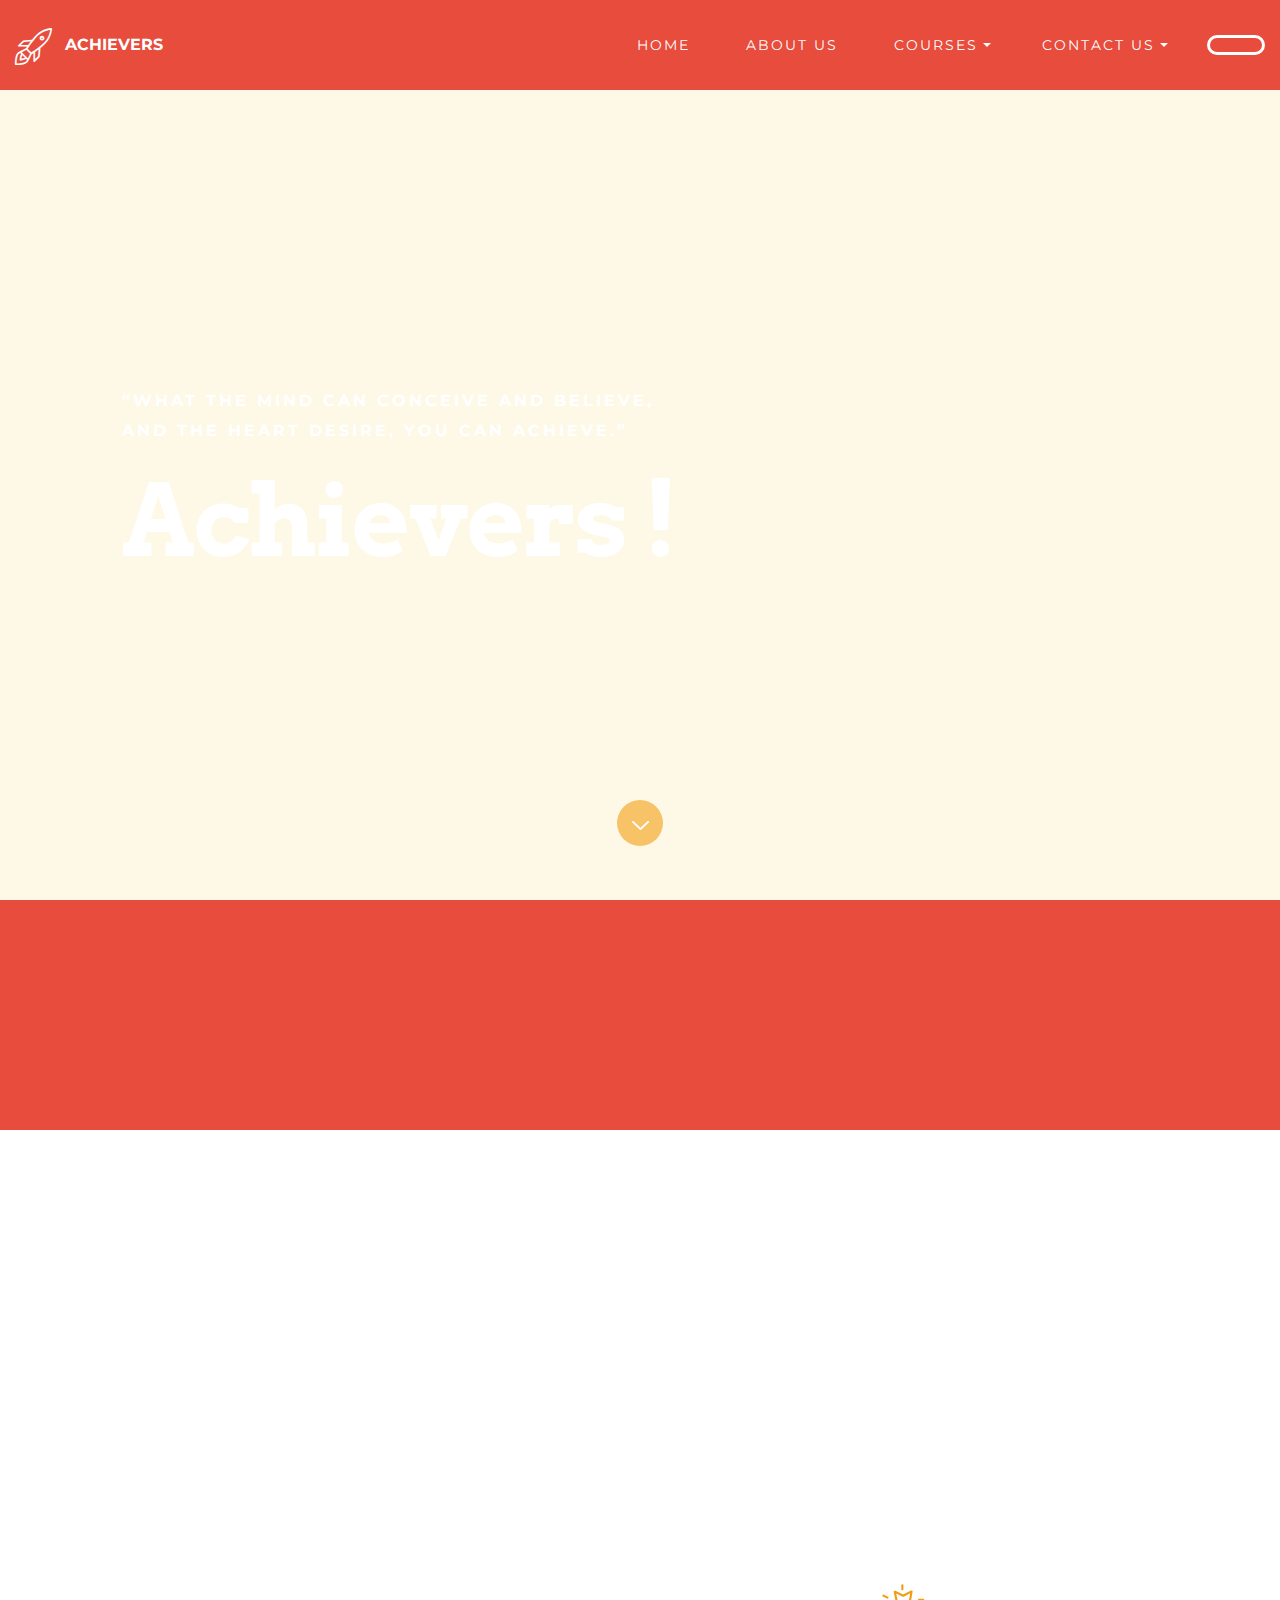
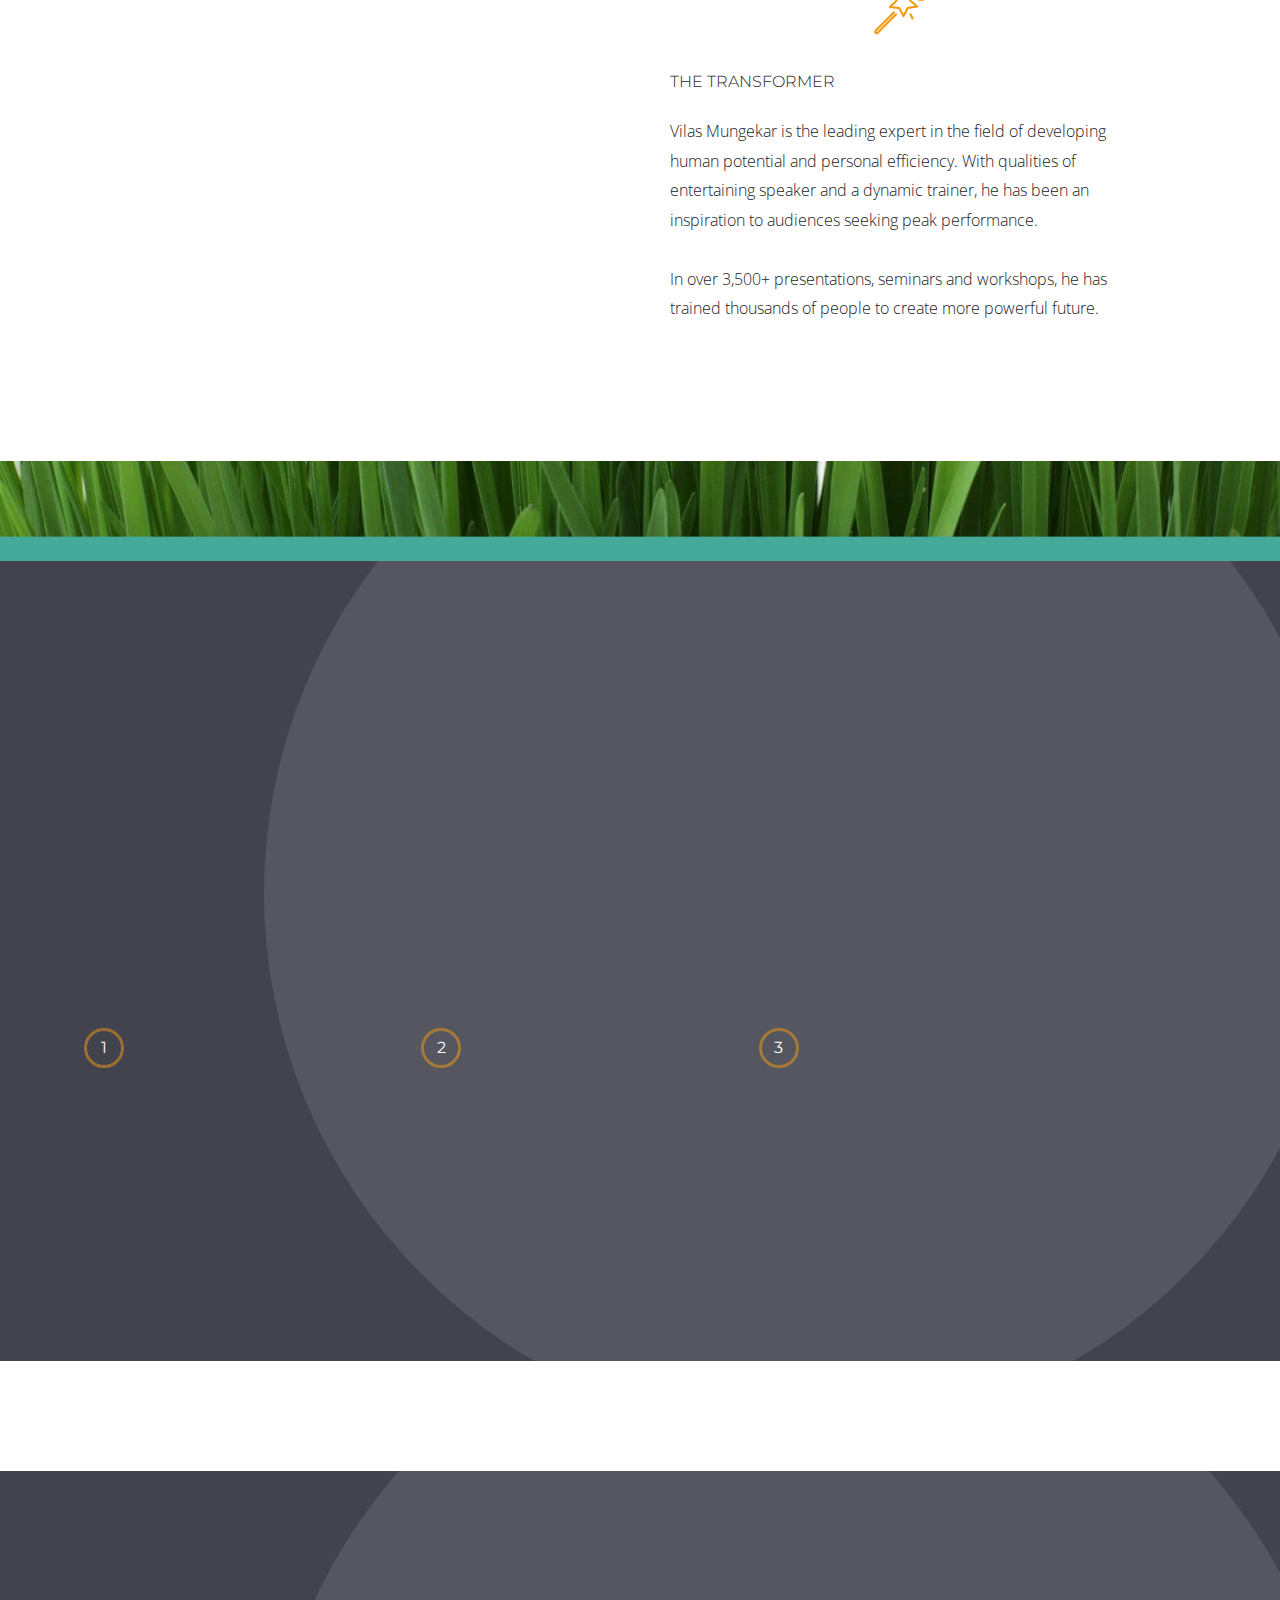
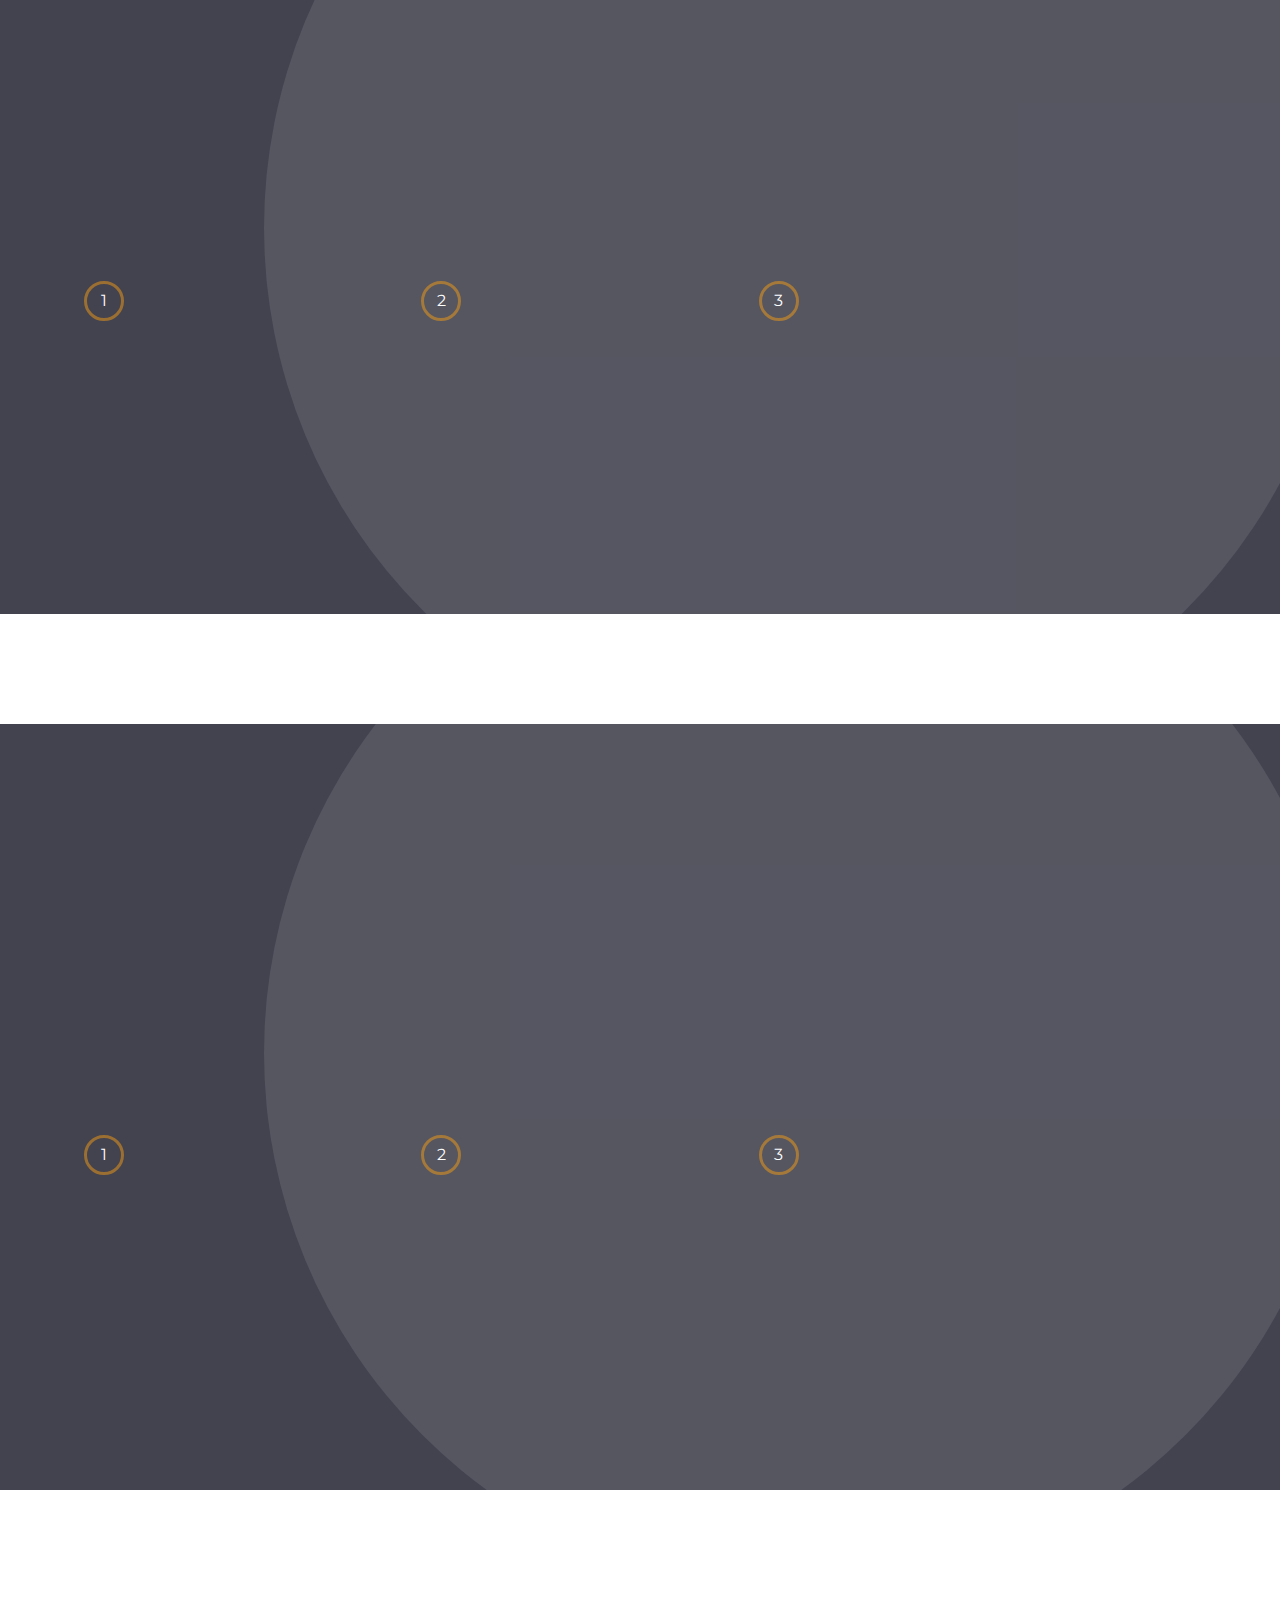
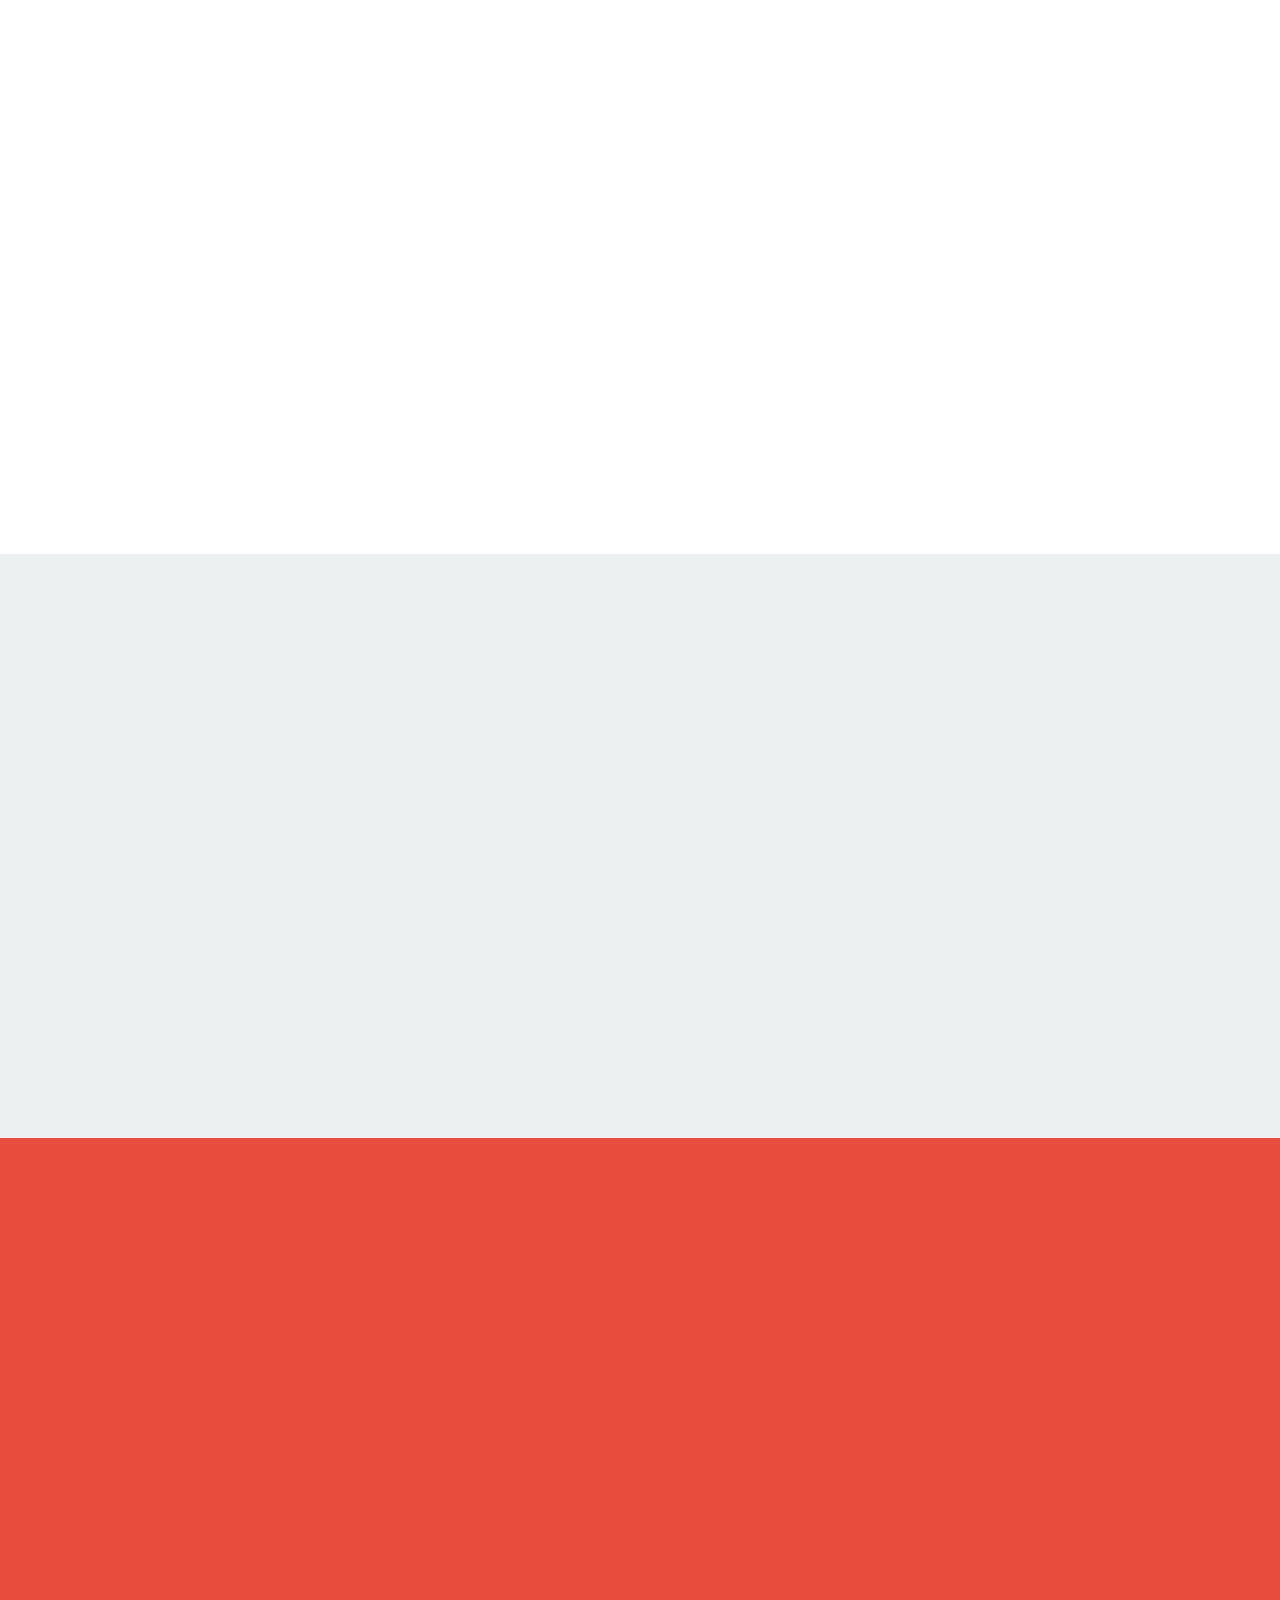
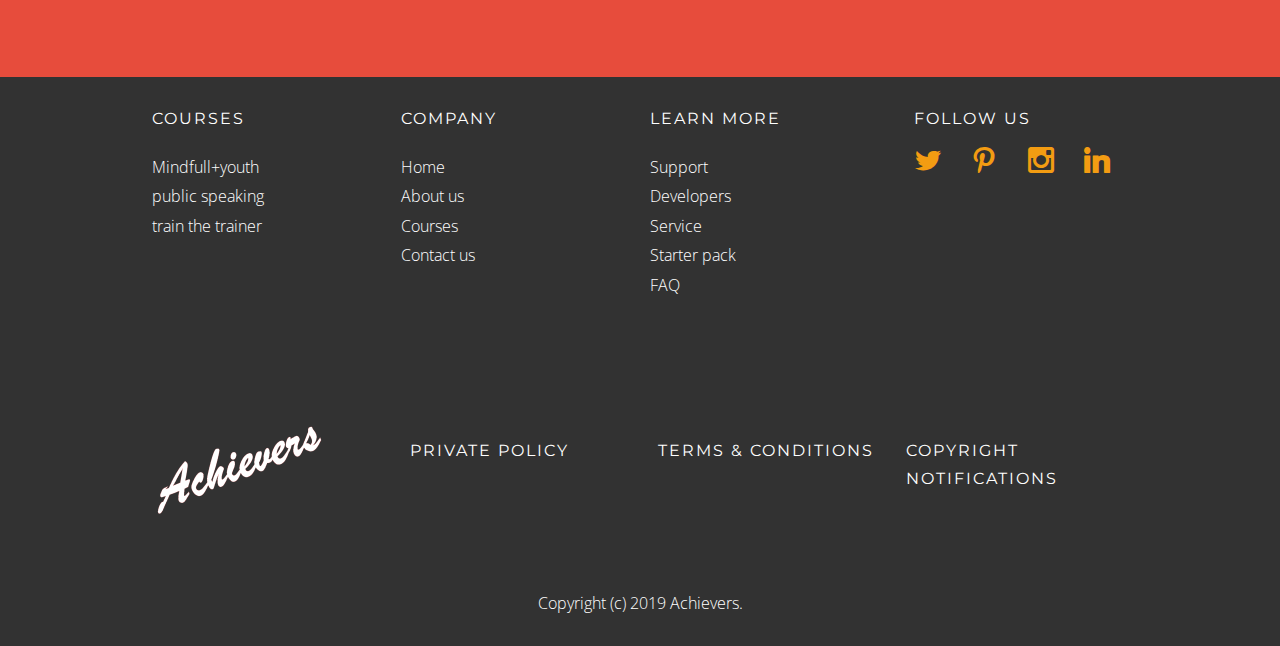
==== index.html @ 6b4699c9 "create github pages" ====
<!DOCTYPE html>
<html  >
<head>
  <!-- Site made with Mobirise Website Builder v4.9.7, https://mobirise.com -->
  <meta charset="UTF-8">
  <meta http-equiv="X-UA-Compatible" content="IE=edge">
  <meta name="generator" content="Mobirise v4.9.7, mobirise.com">
  <meta name="viewport" content="width=device-width, initial-scale=1, minimum-scale=1">
  <link rel="shortcut icon" href="assets/images/mbr-favicon.png" type="image/x-icon">
  <meta name="description" content="">
  
  <title>Home</title>
  <link rel="stylesheet" href="https://fonts.googleapis.com/css?family=Montserrat:400,700">
  <link rel="stylesheet" href="https://fonts.googleapis.com/css?family=Open+Sans:400,400i,700,700i">
  <link rel="stylesheet" href="assets/web/assets/mobirise-icons/mobirise-icons.css">
  <link rel="stylesheet" href="assets/et-line-font-plugin/style.css">
  <link rel="stylesheet" href="assets/bootstrap-material-design-font/css/material.css">
  <link rel="stylesheet" href="https://fonts.googleapis.com/css?family=Arvo:400,400i,700,700i">
  <link rel="stylesheet" href="assets/icon54-v3/style.css">
  <link rel="stylesheet" href="assets/tether/tether.min.css">
  <link rel="stylesheet" href="assets/bootstrap/css/bootstrap.min.css">
  <link rel="stylesheet" href="assets/colorm-icons/style.css">
  <link rel="stylesheet" href="assets/animate.css/animate.min.css">
  <link rel="stylesheet" href="assets/dropdown/css/style.css">
  <link rel="stylesheet" href="assets/socicon/css/socicon.min.css">
  <link rel="stylesheet" href="assets/theme/css/style.css">
  <link rel="stylesheet" href="assets/mobirise/css/mbr-additional.css" type="text/css">
  
  
  
</head>
<body>
  <section class="menu1" id="menu-8" data-rv-view="0">

    <nav class="navbar navbar-dropdown navbar-fixed-top">
        <div class="container-fluid">

            <div class="mbr-table">
                <div class="mbr-table-cell">

                    <div class="navbar-brand">
                        <a href="https://mobirise.com" class="icon54-v3-flying-rocket mbr-iconfont mbr-iconfont-menu navbar-logo"></a>
                        <a class="navbar-caption" href="https://mobirise.com">ACHIEVERS</a>
                    </div>

                </div>
                <div class="mbr-table-cell">

                    <button class="navbar-toggler pull-xs-right hidden-md-up" type="button" data-toggle="collapse" data-target="#exCollapsingNavbar">
                        <span class="hamburger-icon"></span>
                    </button>

                    <ul class="nav-dropdown collapse pull-xs-right nav navbar-nav navbar-toggleable-sm" id="exCollapsingNavbar"><li class="nav-item"><a class="nav-link link" href="index.html#header3-m">HOME</a></li><li class="nav-item"><a class="nav-link link" href="index.html#tabs2-29">ABOUT US</a></li><li class="nav-item dropdown"><a class="nav-link link dropdown-toggle" data-toggle="dropdown-submenu" href="https://mobirise.com/" aria-expanded="false">COURSES</a><div class="dropdown-menu"><a class="dropdown-item" href="page1.html#header7-1f">MINDFULLNESS+YOUTH</a><a class="dropdown-item" href="https://mobirise.com/"></a><a class="dropdown-item" href="#top">PUBLIC SPEAKING&nbsp;</a><a class="dropdown-item" href="page3.html#header7-1z" aria-expanded="false">TRAIN THE TRAINER</a></div></li><li class="nav-item dropdown"><a class="nav-link link dropdown-toggle" data-toggle="dropdown-submenu" href="https://mobirise.com/" aria-expanded="false">CONTACT US</a><div class="dropdown-menu"><a class="dropdown-item" href="http://forums.mobirise.com/"></a><a class="dropdown-item" href="https://mobirise.com/"></a></div></li><li class="nav-item nav-btn"><a class="nav-link btn btn-white btn-white-outline" href="https://mobirise.com/"></a></li></ul>
                    <button hidden="" class="navbar-toggler navbar-close" type="button" data-toggle="collapse" data-target="#exCollapsingNavbar">
                        <span class="close-icon"></span>
                    </button>

                </div>
            </div>

        </div>
    </nav>

</section>

<section class="mbr-section mbr-section-hero mbr-section-full header3 mbr-section-with-arrow mbr-after-navbar" data-bg-video="https://www.youtube.com/embed/UTc-YGdLn9w?rel=0&amp;amp;showinfo=0&amp;autoplay=0&amp;loop=0" id="header3-m" data-rv-view="2">

    <div class="mbr-overlay" style="opacity: 0.1; background-color: rgb(241, 196, 15);"></div>

    <div class="mbr-table-cell">

        <div class="container-fluid">
            <div class="row">
                <div class="col-xs-12 col-lg-10 col-lg-offset-1 text-xs-left">


                    <p class="mbr-section-subtitle lead subtitle">“What the mind can conceive and believe, <br>and the heart desire, you can achieve.” </p>

                    <h1 class="mbr-section-title display-1">Achievers !</h1>

                    
                </div>
            </div>
        </div>
    </div>

    <div class="mbr-arrow mbr-arrow-floating" aria-hidden="true">
        <a href="#content3-11">
            <img alt="" src="assets/images/arrowdown.png">
        </a>
    </div>

</section>

<section class="mbr-section content3 mbr-section__container" id="content3-11" data-rv-view="5" style="background-color: rgb(231, 76, 60); padding-top: 60px; padding-bottom: 20px;">
    <div class="container">
        <div class="row">
            <div class="col-xs-12">
                <h3 class="mbr-section-title display-4"><strong>"Why do we
 Try to fit in&nbsp;</strong><div><strong>When we are
&nbsp;<span style="color: inherit; font-size: 3.25rem;">Born to Stand Out !"</span></strong></div></h3>
                
            </div>
        </div>
    </div>
</section>

<section class="mbr-section tabs tabs2" id="tabs2-29" data-rv-view="156" style="background-color: rgb(255, 255, 255); padding-top: 100px; padding-bottom: 100px;">
    
    <div class="mbr-table-cell mbr-table-cell-vertical-bottom elements-content position-relative">
        <div class="container-fluid">
            <div class="row">
                <div class="col-xs-12 col-lg-10 col-lg-offset-1 text-xs-center">

                    <h1 class="mbr-section-title display-4">Our Mentor</h1>

                    <p class="mbr-section-text lead"><strong>Vilas Mungekar</strong> is the leading expert in the field of developing human potential and personal efficiency. With qualities of entertaining speaker and a dynamic trainer, he has been an inspiration to audiences seeking peak performance. </p>

                    <div class="clearfix"></div>

                    <div class="col-xs-12 col-lg-6">
                        <div class="image"><img src="assets/images/vilas-mungekar-350x350.png"></div>
                    </div>
                    <div class="col-xs-12 col-lg-6">

                        <ul class="nav nav-tabs" role="tablist"><li class="nav-item" style="display: inline-block;"><a class="nav-link active" role="tab" data-toggle="tab" href="#tab1tabs2-29" aria-expanded="false">THE TRANSFORMER</a></li><li class="nav-item" style="display: inline-block;"><a class="nav-link" role="tab" data-toggle="tab" href="#tab2tabs2-29" aria-expanded="false">KNOWLEDGE BANK</a></li><li class="nav-item nav-item-last" style="display: inline-block;"><a class="nav-link" role="tab" data-toggle="tab" href="#tab3tabs2-29" aria-expanded="true">EMPOWER &amp; ESTABLISH</a></li><li class="nav-item" style="display: none"><a class="nav-link" role="tab" data-toggle="tab" href="#tab4tabs2-29">Awesome</a></li><li class="nav-item" style="display: none"><a class="nav-link" role="tab" data-toggle="tab" href="#tab5tabs2-29">Amazing</a></li><li class="nav-item" style="display: none"><a class="nav-link" role="tab" data-toggle="tab" href="#tab6tabs2-29">Beautiful</a></li></ul>

                        <div class="tab-content noScroll">

                            <div id="tab1tabs2-29" class="tab-pane in fade active mbr-table" role="tabpanel">
                                <div class="col-xs-12">
                                    <div class="mbr-figure"><a href="https://mobirise.com" class="mbri-magic-stick mbr-iconfont mbr-iconfont-header5" style="color: rgb(243, 156, 18);"></a></div>
                                    <p class="mbr-section-subtitle lead">THE TRANSFORMER</p>
                                    <p class="mbr-section-text lead">Vilas Mungekar is the leading expert in the field of developing human potential and personal efficiency. With qualities of entertaining speaker and a dynamic trainer, he has been an inspiration to audiences seeking peak performance. 
<br>
<br>In over 3,500+ presentations, seminars and workshops, he has trained thousands of people to create more powerful future.</p>
                                </div>
                            </div>

                            <div id="tab2tabs2-29" class="tab-pane fade mbr-table" role="tabpanel">
                                <div class="col-xs-12">
                                    <div class="mbr-figure"><a href="https://mobirise.com" class="mbri-globe mbr-iconfont mbr-iconfont-header5" style="color: rgb(243, 156, 18);"></a></div>
                                    <p class="mbr-section-subtitle lead">KNOWLEDGE BANK</p>
                                    <p class="mbr-section-text lead">Author and narrator of 23 bestselling books and audio-video programs titled for subjects on success, motivation, oratory skills, mind programming and prosperity consciousness. 
<br>
<br>He continuously delivers program related to mind development, relation building, success and happiness, enhancement of student skills as well as entrepreneurial mindset.</p>
                                </div>
                            </div>

                            <div id="tab3tabs2-29" class="tab-pane fade mbr-table" role="tabpanel">
                                <div class="col-xs-12">
                                    <div class="mbr-figure"><a href="https://mobirise.com" class="mbri-like mbr-iconfont mbr-iconfont-header5" style="color: rgb(243, 156, 18);"></a></div>
                                    <p class="mbr-section-subtitle lead">EMPOWER &amp; ESTABLISH</p>
                                    <p class="mbr-section-text lead">He is specialized trainer on Mind programming, self development, Sales and other soft skills, Wealth magic and oratory skills. He has made his appearance on various Television and radio programs and has written articles for various newspapers. 
<br>
<br>Vilas has dedicated his life to making a profound and positive difference in people’s lives. He has been a Success Counselor to various individuals, having reputation in various fields.</p>
                                </div>
                            </div>

                            <div id="tab4tabs2-29" class="tab-pane fade mbr-table" role="tabpanel">
                                <div class="col-xs-12">
                                    <div class="mbr-figure"><a href="https://mobirise.com" class="etl-icon icon-linegraph mbr-iconfont mbr-iconfont-header5" style="color: rgb(243, 156, 18);"></a></div>
                                    <p class="mbr-section-subtitle lead"></p>
                                    <p class="mbr-section-text lead">Publish your website to a local drive, FTP or host on Amazon S3, Google Drive, Github. Don't limit yourself to just one platform or service provider. Lorem ipsum dolor sit amet, consectetur adipisicing elit. Laboriosam, nisi, ea. Excepturi dolores, laborum ipsum soluta aliquid, ullam repellat ratione iste harum voluptatem? Alias id blanditiis, sequi possimus dolorem dolorum.</p>
                                </div>
                            </div>

                            <div id="tab5tabs2-29" class="tab-pane fade mbr-table" role="tabpanel">
                                <div class="col-xs-12">
                                    <div class="mbr-figure"><a href="https://mobirise.com" class="etl-icon icon-upload mbr-iconfont mbr-iconfont-header5" style="color: rgb(243, 156, 18);"></a></div>
                                    <p class="mbr-section-subtitle lead">BOOTSTRAP BUILDER</p>
                                    <p class="mbr-section-text lead">Create a responsive, touch-swipe slideshow with <a href="http://mobirise.com">Mobirise bootstrap slider</a>. Add images, text, buttons to slides, set autoplay, full-screen, full-width or boxed layout. Lorem ipsum dolor sit amet, consectetur adipisicing elit. Unde sunt, illo quo ipsa. Laboriosam voluptatem sunt nisi velit incidunt labore, sapiente pariatur ipsam fugiat doloremque asperiores eos ipsum, eveniet cum.</p>
                                </div>
                            </div>

                        </div>

                    </div>

                </div>
            </div>
            
        </div>
    </div>

</section>

<section class="mbr-section content5 mbr-parallax-background" id="content5-1a" data-rv-view="10" style="background-image: url(assets/images/desert2.jpg); padding-top: 40px; padding-bottom: 0px;">

    <div class="mbr-overlay" style="opacity: 0.8; background-color: rgb(22, 149, 129);">
    </div>

    <div class="container">
        <h3 class="mbr-section-title display-2">OUR &nbsp;SIGNATURE &nbsp;PROGRAMS</h3>
        
    </div>

</section>

<section class="mbr-section mbr-section-hero features15 overflow-hidden" id="features15-13" data-rv-view="13" style="background-color: rgb(67, 67, 80); padding-top: 80px; padding-bottom: 80px;">

    

    <div class="mbr-table-cell">

        <div class="container-fluid position-relative">
            <div class="bg-circle"></div>
            <div class="row position-relative">
                <div class="col-xs-12 col-lg-10 col-lg-offset-1">
    
                    <div class="col-xs-12 col-lg-6">
                        <h1 class="mbr-section-title display-4 text-xs-center text-lg-left">"MY" :<br>MINDFULL + YOUTH FRESHNESS<br><br></h1>
                    </div>

                    <div class="col-xs-12 col-lg-6">
                        <div>
                            <div class="mbr-figure"><img src="assets/images/604232-636416033758598300-1920x1080.jpg" class="card-img-top"></div>
                        </div>
                    </div>

                </div>
            </div>

            <div class="mbr-cards-row row">
            <div class="col-xs-12 col-lg-10 col-lg-offset-1">
                <div class="mbr-cards-col col-xs-12 col-lg-4">
                    <div class="container padding-left-0">
                        <div class="card cart-block">
                            <div class="card-block text-xs-left">
                                <h5 class="display-5 mbr-section-title">Become SUPER HEROS of life</h5>
                                <p class="mbr-section-text lead">Want to be an Entrepreneur or position yourself for a perfect job, we help you lead , plan and prepare for Life effectivly.</p>
                            </div>
                        </div>
                    </div>
                </div>
                <div class="mbr-cards-col col-xs-12 col-lg-4">
                    <div class="container padding-left-0">
                        <div class="card cart-block">
                            <div class="card-block text-xs-left">
                                <h5 class="mbr-section-title display-5">LIVE Every moment of Life</h5>
                                <p class="mbr-section-text lead">We desire and aim to create the awareness within today's youth to live every moment of Life to the fullest.</p>
                            </div>
                        </div>
                  </div>
                </div>
                <div class="mbr-cards-col col-xs-12 col-lg-4">
                    <div class="container padding-left-0">
                        <div class="card cart-block">
                            <div class="card-block text-xs-left">
                                <h5 class="display-5 mbr-section-title">Conquer MIND Conquer World</h5>
                                <p class="mbr-section-text lead">Learn to face every challenge in life with courage and right Mindset, making you the sailor of your life's ship.</p>
                            </div>
                        </div>
                    </div>
                </div>
                

            </div>
            </div>

        </div>
    </div>

</section>

<section class="mbr-section buttons1 mbr-section__container" id="buttons1-17" data-rv-view="16" style="background-color: rgb(255, 255, 255); padding-top: 20px; padding-bottom: 20px;">

    <div class="container-fluid">
        <div class="row">
            <div class="col-xs-12">
                <div class="text-xs-center"><a class="btn btn-primary" href="page1.html#header7-1f">CLICK HERE FOR PROGRAM DETAILS</a> <a class="btn btn-black btn-black-outline" href="tel: +91-989-2078713">talk to our expert</a></div>
            </div>
        </div>
    </div>

</section>

<section class="mbr-section mbr-section-hero features15 overflow-hidden" id="features15-14" data-rv-view="18" style="background-color: rgb(67, 67, 80); padding-top: 80px; padding-bottom: 80px;">

    

    <div class="mbr-table-cell">

        <div class="container-fluid position-relative">
            <div class="bg-circle"></div>
            <div class="row position-relative">
                <div class="col-xs-12 col-lg-10 col-lg-offset-1">
    
                    <div class="col-xs-12 col-lg-6">
                        <h1 class="mbr-section-title display-4 text-xs-center text-lg-left">BECOME A<br>"PUBLIC SPEAKING EXPERT"</h1>
                    </div>

                    <div class="col-xs-12 col-lg-6">
                        <div>
                            <div class="mbr-figure"><img src="assets/images/738151-636912898266968650-338x600-thumb-599x337.jpg" class="card-img-top"></div>
                        </div>
                    </div>

                </div>
            </div>

            <div class="mbr-cards-row row">
            <div class="col-xs-12 col-lg-10 col-lg-offset-1">
                <div class="mbr-cards-col col-xs-12 col-lg-4">
                    <div class="container padding-left-0">
                        <div class="card cart-block">
                            <div class="card-block text-xs-left">
                                <h5 class="display-5 mbr-section-title">From FEAR to CONFIDENCE</h5>
                                <p class="mbr-section-text lead">Wether you are a Business Owner, Manager or Professional, learn to win your audience with confidence.</p>
                            </div>
                        </div>
                    </div>
                </div>
                <div class="mbr-cards-col col-xs-12 col-lg-4">
                    <div class="container padding-left-0">
                        <div class="card cart-block">
                            <div class="card-block text-xs-left">
                                <h5 class="mbr-section-title display-5">Unleash the SPEAKER within&nbsp;</h5>
                                <p class="mbr-section-text lead">Speakers are not born, they can be made by practice and right guidence. Yes, you already have a speaker hidden within you !</p>
                            </div>
                        </div>
                  </div>
                </div>
                <div class="mbr-cards-col col-xs-12 col-lg-4">
                    <div class="container padding-left-0">
                        <div class="card cart-block">
                            <div class="card-block text-xs-left">
                                <h5 class="display-5 mbr-section-title">Learn the art of STORYTELLING</h5>
                                <p class="mbr-section-text lead">Stories are powerful. Stories can convince and convert thousands of audience together. Be a powerful Storyteller.</p>
                            </div>
                        </div>
                    </div>
                </div>
                

            </div>
            </div>

        </div>
    </div>

</section>

<section class="mbr-section buttons1 mbr-section__container" id="buttons1-18" data-rv-view="21" style="background-color: rgb(255, 255, 255); padding-top: 20px; padding-bottom: 20px;">

    <div class="container-fluid">
        <div class="row">
            <div class="col-xs-12">
                <div class="text-xs-center"><a class="btn btn-primary" href="page2.html#header7-1r">CLICK HERE FOR PROGRAM DETAILS</a> <a class="btn btn-black btn-black-outline" href="tel: +91-989-2078713">TALK TO OUR EXPERT</a></div>
            </div>
        </div>
    </div>

</section>

<section class="mbr-section mbr-section-hero features15 overflow-hidden" id="features15-1b" data-rv-view="23" style="background-color: rgb(67, 67, 80); padding-top: 80px; padding-bottom: 40px;">

    

    <div class="mbr-table-cell">

        <div class="container-fluid position-relative">
            <div class="bg-circle"></div>
            <div class="row position-relative">
                <div class="col-xs-12 col-lg-10 col-lg-offset-1">
    
                    <div class="col-xs-12 col-lg-6">
                        <h1 class="mbr-section-title display-4 text-xs-center text-lg-left">TRAIN THE TRAINER<br>PROGRAM</h1>
                    </div>

                    <div class="col-xs-12 col-lg-6">
                        <div>
                            <div class="mbr-figure"><img src="assets/images/ext-1200x675.jpg" class="card-img-top"></div>
                        </div>
                    </div>

                </div>
            </div>

            <div class="mbr-cards-row row">
            <div class="col-xs-12 col-lg-10 col-lg-offset-1">
                <div class="mbr-cards-col col-xs-12 col-lg-4">
                    <div class="container padding-left-0">
                        <div class="card cart-block">
                            <div class="card-block text-xs-left">
                                <h5 class="display-5 mbr-section-title">Gain CONFIDENCE<br> in delivering</h5>
                                <p class="mbr-section-text lead">Our Train the Trainer workshop at Achievers will provide participants with the skills and confidence to stay competitive, productive and profitable and ensure retention</p>
                            </div>
                        </div>
                    </div>
                </div>
                <div class="mbr-cards-col col-xs-12 col-lg-4">
                    <div class="container padding-left-0">
                        <div class="card cart-block">
                            <div class="card-block text-xs-left">
                                <h5 class="mbr-section-title display-5">STRUCTURE<br> your thoughts</h5>
                                <p class="mbr-section-text lead">Structured communication also allows the audience to follow the chain of thoughts clearly and understand the outcome,</p>
                            </div>
                        </div>
                  </div>
                </div>
                <div class="mbr-cards-col col-xs-12 col-lg-4">
                    <div class="container padding-left-0">
                        <div class="card cart-block">
                            <div class="card-block text-xs-left">
                                <h5 class="display-5 mbr-section-title">&nbsp;A STRATEGY<br> for success!</h5>
                                <p class="mbr-section-text lead">Training not only helps boost the efficiency of employees—and thereby productivity and revenue.</p>
                            </div>
                        </div>
                    </div>
                </div>
                

            </div>
            </div>

        </div>
    </div>

</section>

<section class="mbr-section buttons1 mbr-section__container" id="buttons1-1c" data-rv-view="26" style="background-color: rgb(255, 255, 255); padding-top: 20px; padding-bottom: 20px;">

    <div class="container-fluid">
        <div class="row">
            <div class="col-xs-12">
                <div class="text-xs-center"><a class="btn btn-primary" href="page3.html#header7-1z">CLICK HERE FOR PROGRAM DETAILS</a> <a class="btn btn-black btn-black-outline" href="tel: +91-989-2078713">CALL OUR EXPERT</a></div>
            </div>
        </div>
    </div>

</section>

<section class="mbr-slider mbr-section mbr-section-nopadding carousel slide testimonials1 extTestimonials3 extTestimonials1" data-ride="carousel" data-keyboard="false" data-wrap="true" data-interval="5000" data-pause="false" id="testimonials1-4" data-rv-view="28" style="background-color: rgb(231, 76, 60); padding-top: 40px; padding-bottom: 0px;">

    

    <div class="mbr-section__container mbr-section__container--middle">
        <div class="container">
            <div class="row">
                <div class="col-xs-12 text-xs-center">
                    <h3 class="mbr-section-title display-2">What our fantastic users say</h3>
                    
                </div>
            </div>
        </div>
    </div>

    <div class="container boxed-slider">
        <div>
            
            <div class="carousel-inner" role="listbox" data-visible="3">
                <div class="carousel-item active">
                    <div class="row">
                        <div class="col-md-12">
                            <div class="mbr-testimonial card mbr-testimonial-lg">
                                <div class="mbr-author card-footer">
                                    <div class="mbr-author-img"><a href="https://mobirise.com"><img src="assets/images/face1.jpg" class="img-circle"></a></div>
                                    <div class="mbr-author-name">John Smith</div>
                                    
                                </div>
                                <div class="card-block"><p>“A major turning point in the history of early philosophical science was the controversial”</p></div>
                            </div>
                        </div>
                    </div>
                </div><div class="carousel-item">
                    <div class="row">
                        <div class="col-md-12">
                            <div class="mbr-testimonial card mbr-testimonial-lg">
                                <div class="mbr-author card-footer">
                                    <div class="mbr-author-img"><a href="https://mobirise.com"><img src="assets/images/face2.jpg" class="img-circle"></a></div>
                                    <div class="mbr-author-name">Abanoub S.</div>
                                    
                                </div>
                                <div class="card-block"><p>“A major tturning point in the history of early philosophical science was the controversial ”</p></div>
                            </div>
                        </div>
                    </div>
                </div><div class="carousel-item">
                    <div class="row">
                        <div class="col-md-12">
                            <div class="mbr-testimonial card mbr-testimonial-lg">
                                <div class="mbr-author card-footer">
                                    <div class="mbr-author-img"><a href="https://mobirise.com"><img src="assets/images/face3.jpg" class="img-circle"></a></div>
                                    <div class="mbr-author-name">Suffian A.</div>
                                    
                                </div>
                                <div class="card-block"><p>“A major tturning point in the history of early philosophical science was the controversial ”</p></div>
                            </div>
                        </div>
                    </div>
                </div><div class="carousel-item">
                    <div class="row">
                        <div class="col-md-12">
                            <div class="mbr-testimonial card mbr-testimonial-lg">
                                <div class="mbr-author card-footer">
                                    <div class="mbr-author-img"><a href="https://mobirise.com"><img src="assets/images/face4.jpg" class="img-circle"></a></div>
                                    <div class="mbr-author-name">Alex Higgins</div>
                                    
                                </div>
                                <div class="card-block"><p>"A major tturning point in the history of early philosophical science was the controversial "</p></div>
                            </div>
                        </div>
                    </div>
                </div>
            </div>

            <a data-app-prevent-settings="" class="left carousel-control-cm" role="button" data-slide="prev" href="#testimonials1-4" style="background-image: url(assets/images/left.png);">
               <span class="icon-prev" aria-hidden="true"></span>
               <span class="sr-only">Previous</span>
            </a>
            <a data-app-prevent-settings="" class="right carousel-control-cm" role="button" data-slide="next" href="#testimonials1-4" style="background-image: url(assets/images/right.png);">
               <span class="icon-next" aria-hidden="true"></span>
               <span class="sr-only">Next</span>
            </a>
        </div>
    </div>

</section>

<section class="mbr-section mbr-section-hero contacts" id="contacts1-2a" data-rv-view="168" style="background-color: rgb(236, 240, 241); padding-top: 40px; padding-bottom: 40px;">

    

    <div class="mbr-table-cell">

        <div class="container-fluid">
            <div class="row">
                <div class="col-xs-12 col-md-6 col-lg-5 col-lg-offset-1 text-xs-left">

                    <div class="padding-top-40"></div>
                    <div>

                      <p class="mbr-section-subtitle category">email</p>

                      <h1 class="mbr-section-title display-6">vilasmungekar@gmail.com</h1>

                    </div>
                    <div>

                      <p class="mbr-section-subtitle category">phone</p>

                      <h1 class="mbr-section-title display-6">+91 9892078713</h1>

                    </div>
                    <div>
                      <p class="mbr-section-subtitle category">Address</p>

                      <h1 class="mbr-section-title display-6">Super Achievers&nbsp;</h1>
                    </div>

                    <p class="mbr-section-text lead">Basement 2, Shubh Jyot,
<br>Ghantali Road, 
<br>Diagnolly opposite to Shraddha vada,
<br>Behind PNB Paribas Office,
<br>Thane (W) -400602,India</p>

                    
                </div>

                <div class="col-xs-12 col-md-6 padding-left-0 padding-right-0">
                    <div class="mbr-map"><iframe frameborder="0" style="border:0" src="https://www.google.com/maps/embed/v1/place?key=AIzaSyAEIpgj38KyLFELm2bK9Y7krBkz1K-cMq8&amp;q=place_id:ChIJDSuo8iG55zsR7C38ck4rhTs" allowfullscreen=""></iframe></div>
                </div>
            </div>
        </div>
    </div>

</section>

<section class="mbr-section form1" id="form1-9" data-rv-view="44" style="background-color: rgb(231, 76, 60); padding-top: 40px; padding-bottom: 40px;">
    

    <div class="container-fluid">
        <div class="row">
            <div class="col-xs-12 col-lg-8 col-lg-offset-2 text-xs-center">

                <p class="mbr-section-subtitle lead">Request Call Back</p>

                <h1 class="mbr-section-title display-4">CONTACT FORM</h1>
                
                
                <div class="col-xs-12" data-form-type="formoid">


                    <div data-form-alert="true">
                        <div hidden="" data-form-alert-success="true" class="alert alert-form alert-success text-xs-center">Thanks for filling out form!</div>
                    </div>


                    <form action="https://mobirise.com/" method="post" data-form-title="CONTACT FORM">

                        <input type="hidden" value="bQIv5Nx8QvR5Cc0cN2us3L3Wr9/W3xWRIy3VdkpIqTx4BV7EqHR2p84XfV5mNjJMFZgtTSSG0YoOXMEiG3817wa1SraWaiouQ8up7vYsdX6AmEoQ4XwEnhnLcwJxg+G5" data-form-email="true">

                        <div class="row row-sm-offset">

                            <div class="col-xs-12 col-md-4">
                                <div class="form-group">
                                    <label class="form-control-label" for="form1-9-name">Name<span class="form-asterisk">*</span></label>
                                    <div class="form-icon"><img src="assets/images/icon-name.png"></div>
                                    <input type="text" class="form-control" name="name" required="" data-form-field="Name" placeholder="Name*" id="form1-9-name">
                                </div>
                            </div>

                            <div class="col-xs-12 col-md-4">
                                <div class="form-group">
                                    <label class="form-control-label" for="form1-9-email">Email<span class="form-asterisk">*</span></label>
                                    <div class="form-icon"><img src="assets/images/icon-email.png"></div>
                                    <input type="email" class="form-control" name="email" required="" data-form-field="Email" placeholder="Email*" id="form1-9-email">
                                </div>
                            </div>

                            <div class="col-xs-12 col-md-4">
                                <div class="form-group">
                                    <label class="form-control-label" for="form1-9-phone">Phone</label>
                                    <div class="form-icon"><img src="assets/images/icon-phone.png"></div>
                                    <input type="tel" class="form-control" name="phone" data-form-field="Phone" placeholder="Phone" id="form1-9-phone">
                                </div>
                            </div>

                        </div>

                        <div class="form-group">
                            <label class="form-control-label" for="form1-9-message">Message</label>
                            <textarea class="form-control" name="message" rows="7" data-form-field="Message" placeholder="Message" id="form1-9-message"></textarea>
                        </div>

                        <div><button type="submit" class="btn btn-primary">CONTACT US</button></div>

                    </form>
                </div>

            </div>
        </div>
    </div>

</section>

<footer class="mbr-small-footer mbr-section mbr-section-nopadding footer1" id="footer3-7" data-rv-view="56" style="background-color: rgb(50, 50, 50); padding-top: 1.75rem; padding-bottom: 1.75rem;">
    
    <div class="container-fluid">
    	<div class="row">
    		<div class="col-xs-12 col-lg-10 col-lg-offset-1">
    			<div class="footer-list col-xs-12 col-lg-9">
    				<div class="col-xs-12 col-md-4 text-xs-center text-md-left">
                        <p class="mbr-section-subtitle display-3">courses</p>
                        <p class="mbr-section-text lead">Mindfull+youth</p>
                        <p class="mbr-section-text lead">public speaking</p>
                        <p class="mbr-section-text lead">train the trainer</p>
                        <p class="mbr-section-text lead"></p>
                        <p class="mbr-section-text lead"></p>
                    </div>
                    <div class="col-xs-12 col-md-4 text-xs-center text-md-left">
                        <p class="mbr-section-subtitle display-3">company</p>
                        <p class="mbr-section-text lead">Home</p>
                        <p class="mbr-section-text lead">About us<br>Courses</p>
                        <p class="mbr-section-text lead">Contact us</p>
                        <p class="mbr-section-text lead"></p>
                        <p class="mbr-section-text lead"></p>
                    </div>
                    <div class="col-xs-12 col-md-4 text-xs-center text-md-left">
                        <p class="mbr-section-subtitle display-3">Learn more</p>
                        <p class="mbr-section-text lead">Support</p>
                        <p class="mbr-section-text lead">Developers</p>
                        <p class="mbr-section-text lead">Service</p>
                        <p class="mbr-section-text lead">Starter pack</p>
                        <p class="mbr-section-text lead">FAQ</p>
                    </div>
    			</div>
    			<div class="col-xs-12 col-lg-3 text-xs-center text-lg-left">
    				<p class="mbr-section-subtitle display-3">follow us</p>
    				<div class="mbr-section-btn"><a class="btn btn-icon" href="https://mobirise.com"><span class="socicon socicon-twitter mbr-iconfont mbr-iconfont-btn"></span></a><a class="btn btn-icon" href="https://mobirise.com"><span class="socicon socicon-pinterest mbr-iconfont mbr-iconfont-btn"></span></a><a class="btn btn-icon" href="https://mobirise.com"><span class="socicon socicon-instagram mbr-iconfont mbr-iconfont-btn"></span></a><a class="btn btn-icon" href="https://mobirise.com"><span class="socicon socicon-linkedin mbr-iconfont mbr-iconfont-btn"></span></a></div>
    			</div>
    		</div>
    	</div>
        <div class="row second-line">
        <div class="col-xs-12 col-lg-10 col-lg-offset-1">
            <div class="col-xs-12 col-lg-3 text-xs-center text-lg-left table-cell-lg table-cell-middle">
                <div class="logo"><a href="https://mobirise.com"><img src="assets/images/achievers-logo-trans1-228x128.png" alt="Mobirise"></a></div>
            </div>
            <div class="col-xs-12 col-lg-9 footer-list-2 table-cell-lg table-cell-middle">
                <div class="col-xs-12 col-md-4 text-xs-center text-md-left">
                    <p class="mbr-section-subtitle display-3">Private policy</p>
                </div>
                <div class="col-xs-12 col-md-4 text-xs-center text-md-left">
                    <p class="mbr-section-subtitle display-3">Terms &amp; Conditions</p>
                </div>
                <div class="col-xs-12 col-md-4 text-xs-center text-md-left">
                    <p class="mbr-section-subtitle display-3">Copyright Notifications</p>
                </div>
            </div>
        </div>
        </div>
    </div>
    <div class="container margin-top-40">
        <p class="text-xs-center mbr-section-text lead">Copyright (c) 2019 Achievers.</p>
    </div>
</footer>


  <script src="assets/web/assets/jquery/jquery.min.js"></script>
  <script src="assets/tether/tether.min.js"></script>
  <script src="assets/bootstrap/js/bootstrap.min.js"></script>
  <script src="assets/smooth-scroll/SmoothScroll.js"></script>
  <script src="assets/viewportChecker/jquery.viewportchecker.js"></script>
  <script src="assets/dropdown/js/script.min.js"></script>
  <script src="assets/touchSwipe/jquery.touchSwipe.min.js"></script>
  <script src="assets/jquery-mb-ytplayer/jquery.mb.YTPlayer.min.js"></script>
  <script src="assets/jarallax/jarallax.js"></script>
  <script src="assets/bootstrap-carousel-swipe/bootstrap-carousel-swipe.js"></script>
  <script src="assets/theme/js/script.js"></script>
  <script src="assets/formoid/formoid.min.js"></script>
  
  
  <input name="animation" type="hidden">
  </body>
</html>
---- assets/web/assets/mobirise-icons/mobirise-icons.css ----
@font-face {
  font-family: 'MobiriseIcons';
  src:  url('mobirise-icons.eot?spat4u');
  src:  url('mobirise-icons.eot?spat4u#iefix') format('embedded-opentype'),
    url('mobirise-icons.ttf?spat4u') format('truetype'),
    url('mobirise-icons.woff?spat4u') format('woff'),
    url('mobirise-icons.svg?spat4u#MobiriseIcons') format('svg');
  font-weight: normal;
  font-style: normal;
}

[class^="mbri-"], [class*=" mbri-"] {
  /* use !important to prevent issues with browser extensions that change fonts */
  font-family: MobiriseIcons !important;
  speak: none;
  font-style: normal;
  font-weight: normal;
  font-variant: normal;
  text-transform: none;
  line-height: 1;

  /* Better Font Rendering =========== */
  -webkit-font-smoothing: antialiased;
  -moz-osx-font-smoothing: grayscale;
}

.mbri-add-submenu:before {
  content: "\e900";
}
.mbri-alert:before {
  content: "\e901";
}
.mbri-align-center:before {
  content: "\e902";
}
.mbri-align-justify:before {
  content: "\e903";
}
.mbri-align-left:before {
  content: "\e904";
}
.mbri-align-right:before {
  content: "\e905";
}
.mbri-android:before {
  content: "\e906";
}
.mbri-apple:before {
  content: "\e907";
}
.mbri-arrow-down:before {
  content: "\e908";
}
.mbri-arrow-next:before {
  content: "\e909";
}
.mbri-arrow-prev:before {
  content: "\e90a";
}
.mbri-arrow-up:before {
  content: "\e90b";
}
.mbri-bold:before {
  content: "\e90c";
}
.mbri-bookmark:before {
  content: "\e90d";
}
.mbri-bootstrap:before {
  content: "\e90e";
}
.mbri-briefcase:before {
  content: "\e90f";
}
.mbri-browse:before {
  content: "\e910";
}
.mbri-bulleted-list:before {
  content: "\e911";
}
.mbri-calendar:before {
  content: "\e912";
}
.mbri-camera:before {
  content: "\e913";
}
.mbri-cart-add:before {
  content: "\e914";
}
.mbri-cart-full:before {
  content: "\e915";
}
.mbri-cash:before {
  content: "\e916";
}
.mbri-change-style:before {
  content: "\e917";
}
.mbri-chat:before {
  content: "\e918";
}
.mbri-clock:before {
  content: "\e919";
}
.mbri-close:before {
  content: "\e91a";
}
.mbri-cloud:before {
  content: "\e91b";
}
.mbri-code:before {
  content: "\e91c";
}
.mbri-contact-form:before {
  content: "\e91d";
}
.mbri-credit-card:before {
  content: "\e91e";
}
.mbri-cursor-click:before {
  content: "\e91f";
}
.mbri-cust-feedback:before {
  content: "\e920";
}
.mbri-database:before {
  content: "\e921";
}
.mbri-delivery:before {
  content: "\e922";
}
.mbri-desktop:before {
  content: "\e923";
}
.mbri-devices:before {
  content: "\e924";
}
.mbri-down:before {
  content: "\e925";
}
.mbri-download:before {
  content: "\e989";
}
.mbri-drag-n-drop:before {
  content: "\e927";
}
.mbri-drag-n-drop2:before {
  content: "\e928";
}
.mbri-edit:before {
  content: "\e929";
}
.mbri-edit2:before {
  content: "\e92a";
}
.mbri-error:before {
  content: "\e92b";
}
.mbri-extension:before {
  content: "\e92c";
}
.mbri-features:before {
  content: "\e92d";
}
.mbri-file:before {
  content: "\e92e";
}
.mbri-flag:before {
  content: "\e92f";
}
.mbri-folder:before {
  content: "\e930";
}
.mbri-gift:before {
  content: "\e931";
}
.mbri-github:before {
  content: "\e932";
}
.mbri-globe:before {
  content: "\e933";
}
.mbri-globe-2:before {
  content: "\e934";
}
.mbri-growing-chart:before {
  content: "\e935";
}
.mbri-hearth:before {
  content: "\e936";
}
.mbri-help:before {
  content: "\e937";
}
.mbri-home:before {
  content: "\e938";
}
.mbri-hot-cup:before {
  content: "\e939";
}
.mbri-idea:before {
  content: "\e93a";
}
.mbri-image-gallery:before {
  content: "\e93b";
}
.mbri-image-slider:before {
  content: "\e93c";
}
.mbri-info:before {
  content: "\e93d";
}
.mbri-italic:before {
  content: "\e93e";
}
.mbri-key:before {
  content: "\e93f";
}
.mbri-laptop:before {
  content: "\e940";
}
.mbri-layers:before {
  content: "\e941";
}
.mbri-left-right:before {
  content: "\e942";
}
.mbri-left:before {
  content: "\e943";
}
.mbri-letter:before {
  content: "\e944";
}
.mbri-like:before {
  content: "\e945";
}
.mbri-link:before {
  content: "\e946";
}
.mbri-lock:before {
  content: "\e947";
}
.mbri-login:before {
  content: "\e948";
}
.mbri-logout:before {
  content: "\e949";
}
.mbri-magic-stick:before {
  content: "\e94a";
}
.mbri-map-pin:before {
  content: "\e94b";
}
.mbri-menu:before {
  content: "\e94c";
}
.mbri-mobile:before {
  content: "\e94d";
}
.mbri-mobile2:before {
  content: "\e94e";
}
.mbri-mobirise:before {
  content: "\e94f";
}
.mbri-more-horizontal:before {
  content: "\e950";
}
.mbri-more-vertical:before {
  content: "\e951";
}
.mbri-music:before {
  content: "\e952";
}
.mbri-new-file:before {
  content: "\e953";
}
.mbri-numbered-list:before {
  content: "\e954";
}
.mbri-opened-folder:before {
  content: "\e955";
}
.mbri-pages:before {
  content: "\e956";
}
.mbri-paper-plane:before {
  content: "\e957";
}
.mbri-paperclip:before {
  content: "\e958";
}
.mbri-photo:before {
  content: "\e959";
}
.mbri-photos:before {
  content: "\e95a";
}
.mbri-pin:before {
  content: "\e95b";
}
.mbri-play:before {
  content: "\e95c";
}
.mbri-plus:before {
  content: "\e95d";
}
.mbri-preview:before {
  content: "\e95e";
}
.mbri-print:before {
  content: "\e95f";
}
.mbri-protect:before {
  content: "\e960";
}
.mbri-question:before {
  content: "\e961";
}
.mbri-quote-left:before {
  content: "\e962";
}
.mbri-quote-right:before {
  content: "\e963";
}
.mbri-refresh:before {
  content: "\e964";
}
.mbri-responsive:before {
  content: "\e965";
}
.mbri-right:before {
  content: "\e966";
}
.mbri-rocket:before {
  content: "\e967";
}
.mbri-sad-face:before {
  content: "\e968";
}
.mbri-sale:before {
  content: "\e969";
}
.mbri-save:before {
  content: "\e96a";
}
.mbri-search:before {
  content: "\e96b";
}
.mbri-setting:before {
  content: "\e96c";
}
.mbri-setting2:before {
  content: "\e96d";
}
.mbri-setting3:before {
  content: "\e96e";
}
.mbri-share:before {
  content: "\e96f";
}
.mbri-shopping-bag:before {
  content: "\e970";
}
.mbri-shopping-basket:before {
  content: "\e971";
}
.mbri-shopping-cart:before {
  content: "\e972";
}
.mbri-sites:before {
  content: "\e973";
}
.mbri-smile-face:before {
  content: "\e974";
}
.mbri-speed:before {
  content: "\e975";
}
.mbri-star:before {
  content: "\e976";
}
.mbri-success:before {
  content: "\e977";
}
.mbri-sun:before {
  content: "\e978";
}
.mbri-sun2:before {
  content: "\e979";
}
.mbri-tablet:before {
  content: "\e97a";
}
.mbri-tablet-vertical:before {
  content: "\e97b";
}
.mbri-target:before {
  content: "\e97c";
}
.mbri-timer:before {
  content: "\e97d";
}
.mbri-to-ftp:before {
  content: "\e97e";
}
.mbri-to-local-drive:before {
  content: "\e97f";
}
.mbri-touch-swipe:before {
  content: "\e980";
}
.mbri-touch:before {
  content: "\e981";
}
.mbri-trash:before {
  content: "\e982";
}
.mbri-underline:before {
  content: "\e983";
}
.mbri-unlink:before {
  content: "\e984";
}
.mbri-unlock:before {
  content: "\e985";
}
.mbri-up-down:before {
  content: "\e986";
}
.mbri-up:before {
  content: "\e987";
}
.mbri-update:before {
  content: "\e988";
}
.mbri-upload:before {
 content: "\e926"; 
}
.mbri-user:before {
  content: "\e98a";
}
.mbri-user2:before {
  content: "\e98b";
}
.mbri-users:before {
  content: "\e98c";
}
.mbri-video:before {
  content: "\e98d";
}
.mbri-video-play:before {
  content: "\e98e";
}
.mbri-watch:before {
  content: "\e98f";
}
.mbri-website-theme:before {
  content: "\e990";
}
.mbri-wifi:before {
  content: "\e991";
}
.mbri-windows:before {
  content: "\e992";
}
.mbri-zoom-out:before {
  content: "\e993";
}
.mbri-redo:before {
  content: "\e994";
}
.mbri-undo:before {
  content: "\e995";
}
---- assets/et-line-font-plugin/style.css ----
@font-face {
	font-family: 'et-line';
	src:url('fonts/et-line.eot');
	src:url('fonts/et-line.eot?#iefix') format('embedded-opentype'),
		url('fonts/et-line.woff') format('woff'),
		url('fonts/et-line.ttf') format('truetype'),
		url('fonts/et-line.svg#et-line') format('svg');
	font-weight: normal;
	font-style: normal;
}

/* Use the following CSS code if you want to use data attributes for inserting your icons */
.etl-icon, [data-icon]:before {
	font-family: 'et-line';
	content: attr(data-icon);
	speak: none;
	font-weight: normal;
	font-variant: normal;
	text-transform: none;
	line-height: 1;
	-webkit-font-smoothing: antialiased;
	-moz-osx-font-smoothing: grayscale;
	display:inline-block;
}

/* Use the following CSS code if you want to have a class per icon */
/*
Instead of a list of all class selectors,
you can use the generic selector below, but it's slower:
[class*="icon-"] {
*/
.icon-mobile, .icon-laptop, .icon-desktop, .icon-tablet, .icon-phone, .icon-document, .icon-documents, .icon-search, .icon-clipboard, .icon-newspaper, .icon-notebook, .icon-book-open, .icon-browser, .icon-calendar, .icon-presentation, .icon-picture, .icon-pictures, .icon-video, .icon-camera, .icon-printer, .icon-toolbox, .icon-briefcase, .icon-wallet, .icon-gift, .icon-bargraph, .icon-grid, .icon-expand, .icon-focus, .icon-edit, .icon-adjustments, .icon-ribbon, .icon-hourglass, .icon-lock, .icon-megaphone, .icon-shield, .icon-trophy, .icon-flag, .icon-map, .icon-puzzle, .icon-basket, .icon-envelope, .icon-streetsign, .icon-telescope, .icon-gears, .icon-key, .icon-paperclip, .icon-attachment, .icon-pricetags, .icon-lightbulb, .icon-layers, .icon-pencil, .icon-tools, .icon-tools-2, .icon-scissors, .icon-paintbrush, .icon-magnifying-glass, .icon-circle-compass, .icon-linegraph, .icon-mic, .icon-strategy, .icon-beaker, .icon-caution, .icon-recycle, .icon-anchor, .icon-profile-male, .icon-profile-female, .icon-bike, .icon-wine, .icon-hotairballoon, .icon-globe, .icon-genius, .icon-map-pin, .icon-dial, .icon-chat, .icon-heart, .icon-cloud, .icon-upload, .icon-download, .icon-target, .icon-hazardous, .icon-piechart, .icon-speedometer, .icon-global, .icon-compass, .icon-lifesaver, .icon-clock, .icon-aperture, .icon-quote, .icon-scope, .icon-alarmclock, .icon-refresh, .icon-happy, .icon-sad, .icon-facebook, .icon-twitter, .icon-googleplus, .icon-rss, .icon-tumblr, .icon-linkedin, .icon-dribbble {
	font-family: 'et-line';
	speak: none;
	font-style: normal;
	font-weight: normal;
	font-variant: normal;
	text-transform: none;
	line-height: 1;
	-webkit-font-smoothing: antialiased;
	-moz-osx-font-smoothing: grayscale;
	display:inline-block;
}
.icon-mobile:before {
	content: "\e000";
}
.icon-laptop:before {
	content: "\e001";
}
.icon-desktop:before {
	content: "\e002";
}
.icon-tablet:before {
	content: "\e003";
}
.icon-phone:before {
	content: "\e004";
}
.icon-document:before {
	content: "\e005";
}
.icon-documents:before {
	content: "\e006";
}
.icon-search:before {
	content: "\e007";
}
.icon-clipboard:before {
	content: "\e008";
}
.icon-newspaper:before {
	content: "\e009";
}
.icon-notebook:before {
	content: "\e00a";
}
.icon-book-open:before {
	content: "\e00b";
}
.icon-browser:before {
	content: "\e00c";
}
.icon-calendar:before {
	content: "\e00d";
}
.icon-presentation:before {
	content: "\e00e";
}
.icon-picture:before {
	content: "\e00f";
}
.icon-pictures:before {
	content: "\e010";
}
.icon-video:before {
	content: "\e011";
}
.icon-camera:before {
	content: "\e012";
}
.icon-printer:before {
	content: "\e013";
}
.icon-toolbox:before {
	content: "\e014";
}
.icon-briefcase:before {
	content: "\e015";
}
.icon-wallet:before {
	content: "\e016";
}
.icon-gift:before {
	content: "\e017";
}
.icon-bargraph:before {
	content: "\e018";
}
.icon-grid:before {
	content: "\e019";
}
.icon-expand:before {
	content: "\e01a";
}
.icon-focus:before {
	content: "\e01b";
}
.icon-edit:before {
	content: "\e01c";
}
.icon-adjustments:before {
	content: "\e01d";
}
.icon-ribbon:before {
	content: "\e01e";
}
.icon-hourglass:before {
	content: "\e01f";
}
.icon-lock:before {
	content: "\e020";
}
.icon-megaphone:before {
	content: "\e021";
}
.icon-shield:before {
	content: "\e022";
}
.icon-trophy:before {
	content: "\e023";
}
.icon-flag:before {
	content: "\e024";
}
.icon-map:before {
	content: "\e025";
}
.icon-puzzle:before {
	content: "\e026";
}
.icon-basket:before {
	content: "\e027";
}
.icon-envelope:before {
	content: "\e028";
}
.icon-streetsign:before {
	content: "\e029";
}
.icon-telescope:before {
	content: "\e02a";
}
.icon-gears:before {
	content: "\e02b";
}
.icon-key:before {
	content: "\e02c";
}
.icon-paperclip:before {
	content: "\e02d";
}
.icon-attachment:before {
	content: "\e02e";
}
.icon-pricetags:before {
	content: "\e02f";
}
.icon-lightbulb:before {
	content: "\e030";
}
.icon-layers:before {
	content: "\e031";
}
.icon-pencil:before {
	content: "\e032";
}
.icon-tools:before {
	content: "\e033";
}
.icon-tools-2:before {
	content: "\e034";
}
.icon-scissors:before {
	content: "\e035";
}
.icon-paintbrush:before {
	content: "\e036";
}
.icon-magnifying-glass:before {
	content: "\e037";
}
.icon-circle-compass:before {
	content: "\e038";
}
.icon-linegraph:before {
	content: "\e039";
}
.icon-mic:before {
	content: "\e03a";
}
.icon-strategy:before {
	content: "\e03b";
}
.icon-beaker:before {
	content: "\e03c";
}
.icon-caution:before {
	content: "\e03d";
}
.icon-recycle:before {
	content: "\e03e";
}
.icon-anchor:before {
	content: "\e03f";
}
.icon-profile-male:before {
	content: "\e040";
}
.icon-profile-female:before {
	content: "\e041";
}
.icon-bike:before {
	content: "\e042";
}
.icon-wine:before {
	content: "\e043";
}
.icon-hotairballoon:before {
	content: "\e044";
}
.icon-globe:before {
	content: "\e045";
}
.icon-genius:before {
	content: "\e046";
}
.icon-map-pin:before {
	content: "\e047";
}
.icon-dial:before {
	content: "\e048";
}
.icon-chat:before {
	content: "\e049";
}
.icon-heart:before {
	content: "\e04a";
}
.icon-cloud:before {
	content: "\e04b";
}
.icon-upload:before {
	content: "\e04c";
}
.icon-download:before {
	content: "\e04d";
}
.icon-target:before {
	content: "\e04e";
}
.icon-hazardous:before {
	content: "\e04f";
}
.icon-piechart:before {
	content: "\e050";
}
.icon-speedometer:before {
	content: "\e051";
}
.icon-global:before {
	content: "\e052";
}
.icon-compass:before {
	content: "\e053";
}
.icon-lifesaver:before {
	content: "\e054";
}
.icon-clock:before {
	content: "\e055";
}
.icon-aperture:before {
	content: "\e056";
}
.icon-quote:before {
	content: "\e057";
}
.icon-scope:before {
	content: "\e058";
}
.icon-alarmclock:before {
	content: "\e059";
}
.icon-refresh:before {
	content: "\e05a";
}
.icon-happy:before {
	content: "\e05b";
}
.icon-sad:before {
	content: "\e05c";
}
.icon-facebook:before {
	content: "\e05d";
}
.icon-twitter:before {
	content: "\e05e";
}
.icon-googleplus:before {
	content: "\e05f";
}
.icon-rss:before {
	content: "\e060";
}
.icon-tumblr:before {
	content: "\e061";
}
.icon-linkedin:before {
	content: "\e062";
}
.icon-dribbble:before {
	content: "\e063";
}
---- assets/bootstrap-material-design-font/css/material.css ----
@font-face {
  font-family: 'Material-Design-Icons';
  src: url('../fonts/Material-Design-Icons.eot?3ocs8m');
  src: url('../fonts/Material-Design-Icons.eot?#iefix3ocs8m') format('embedded-opentype'), url('../fonts/Material-Design-Icons.woff?3ocs8m') format('woff'), url('../fonts/Material-Design-Icons.ttf?3ocs8m') format('truetype'), url('../fonts/Material-Design-Icons.svg?3ocs8m#Material-Design-Icons') format('svg');
  font-weight: normal;
  font-style: normal;
}
[class^="mdi-"],
[class*="mdi-"] {
  speak: none;
  display: inline-block;
  font-style: normal;
  font-variant:normal;
  font-weight:normal;
  /*font-size:24px;*/
  line-height:1;
  font-family:'Material-Design-Icons' !important;
  text-rendering: auto;
  
  -webkit-font-smoothing: antialiased;
  -moz-osx-font-smoothing: grayscale;
  -webkit-transform: translate(0, 0);
      -ms-transform: translate(0, 0);
          transform: translate(0, 0);
}
[class^="mdi-"]:before,
[class*="mdi-"]:before {
  display: inline-block;
  speak: none;
  text-decoration: inherit;
}
[class^="mdi-"].pull-left,
[class*="mdi-"].pull-left {
  margin-right: .3em;
}
[class^="mdi-"].pull-right,
[class*="mdi-"].pull-right {
  margin-left: .3em;
}
[class^="mdi-"].mdi-lg:before,
[class*="mdi-"].mdi-lg:before,
[class^="mdi-"].mdi-lg:after,
[class*="mdi-"].mdi-lg:after {
  font-size: 1.33333333em;
  line-height: 0.75em;
  vertical-align: -15%;
}
[class^="mdi-"].mdi-2x:before,
[class*="mdi-"].mdi-2x:before,
[class^="mdi-"].mdi-2x:after,
[class*="mdi-"].mdi-2x:after {
  font-size: 2em;
}
[class^="mdi-"].mdi-3x:before,
[class*="mdi-"].mdi-3x:before,
[class^="mdi-"].mdi-3x:after,
[class*="mdi-"].mdi-3x:after {
  font-size: 3em;
}
[class^="mdi-"].mdi-4x:before,
[class*="mdi-"].mdi-4x:before,
[class^="mdi-"].mdi-4x:after,
[class*="mdi-"].mdi-4x:after {
  font-size: 4em;
}
[class^="mdi-"].mdi-5x:before,
[class*="mdi-"].mdi-5x:before,
[class^="mdi-"].mdi-5x:after,
[class*="mdi-"].mdi-5x:after {
  font-size: 5em;
}
[class^="mdi-device-signal-cellular-"]:after,
[class^="mdi-device-battery-"]:after,
[class^="mdi-device-battery-charging-"]:after,
[class^="mdi-device-signal-cellular-connected-no-internet-"]:after,
[class^="mdi-device-signal-wifi-"]:after,
[class^="mdi-device-signal-wifi-statusbar-not-connected"]:after,
.mdi-device-network-wifi:after {
  opacity: .3;
  position: absolute;
  left: 0;
  top: 0;
  z-index: 1;
  display: inline-block;
  speak: none;
  text-decoration: inherit;
}
[class^="mdi-device-signal-cellular-"]:after {
  content: "\e758";
}
[class^="mdi-device-battery-"]:after {
  content: "\e735";
}
[class^="mdi-device-battery-charging-"]:after {
  content: "\e733";
}
[class^="mdi-device-signal-cellular-connected-no-internet-"]:after {
  content: "\e75d";
}
[class^="mdi-device-signal-wifi-"]:after,
.mdi-device-network-wifi:after {
  content: "\e765";
}
[class^="mdi-device-signal-wifi-statusbasr-not-connected"]:after {
  content: "\e8f7";
}
.mdi-device-signal-cellular-off:after,
.mdi-device-signal-cellular-null:after,
.mdi-device-signal-cellular-no-sim:after,
.mdi-device-signal-wifi-off:after,
.mdi-device-signal-wifi-4-bar:after,
.mdi-device-signal-cellular-4-bar:after,
.mdi-device-battery-alert:after,
.mdi-device-signal-cellular-connected-no-internet-4-bar:after,
.mdi-device-battery-std:after,
.mdi-device-battery-full .mdi-device-battery-unknown:after {
  content: "";
}
.mdi-fw {
  width: 1.28571429em;
  text-align: center;
}
.mdi-ul {
  padding-left: 0;
  margin-left: 2.14285714em;
  list-style-type: none;
}
.mdi-ul > li {
  position: relative;
}
.mdi-li {
  position: absolute;
  left: -2.14285714em;
  width: 2.14285714em;
  top: 0.14285714em;
  text-align: center;
}
.mdi-li.mdi-lg {
  left: -1.85714286em;
}
.mdi-border {
  padding: .2em .25em .15em;
  border: solid 0.08em #eeeeee;
  border-radius: .1em;
}
.mdi-spin {
  -webkit-animation: mdi-spin 2s infinite linear;
  animation: mdi-spin 2s infinite linear;
  -webkit-transform-origin: 50% 50%;
  -ms-transform-origin: 50% 50%;
      transform-origin: 50% 50%;
}
.mdi-pulse {
  -webkit-animation: mdi-spin 1s steps(8) infinite;
  animation: mdi-spin 1s steps(8) infinite;
  -webkit-transform-origin: 50% 50%;
  -ms-transform-origin: 50% 50%;
      transform-origin: 50% 50%;
}
@-webkit-keyframes mdi-spin {
  0% {
    -webkit-transform: rotate(0deg);
    transform: rotate(0deg);
  }
  100% {
    -webkit-transform: rotate(359deg);
    transform: rotate(359deg);
  }
}
@keyframes mdi-spin {
  0% {
    -webkit-transform: rotate(0deg);
    transform: rotate(0deg);
  }
  100% {
    -webkit-transform: rotate(359deg);
    transform: rotate(359deg);
  }
}
.mdi-rotate-90 {
  filter: progid:DXImageTransform.Microsoft.BasicImage(rotation=1);
  -webkit-transform: rotate(90deg);
  -ms-transform: rotate(90deg);
  transform: rotate(90deg);
}
.mdi-rotate-180 {
  filter: progid:DXImageTransform.Microsoft.BasicImage(rotation=2);
  -webkit-transform: rotate(180deg);
  -ms-transform: rotate(180deg);
  transform: rotate(180deg);
}
.mdi-rotate-270 {
  filter: progid:DXImageTransform.Microsoft.BasicImage(rotation=3);
  -webkit-transform: rotate(270deg);
  -ms-transform: rotate(270deg);
  transform: rotate(270deg);
}
.mdi-flip-horizontal {
  filter: progid:DXImageTransform.Microsoft.BasicImage(rotation=0, mirror=1);
  -webkit-transform: scale(-1, 1);
  -ms-transform: scale(-1, 1);
  transform: scale(-1, 1);
}
.mdi-flip-vertical {
  filter: progid:DXImageTransform.Microsoft.BasicImage(rotation=2, mirror=1);
  -webkit-transform: scale(1, -1);
  -ms-transform: scale(1, -1);
  transform: scale(1, -1);
}
:root .mdi-rotate-90,
:root .mdi-rotate-180,
:root .mdi-rotate-270,
:root .mdi-flip-horizontal,
:root .mdi-flip-vertical {
  -webkit-filter: none;
          filter: none;
}
.mdi-stack {
  position: relative;
  display: inline-block;
  width: 2em;
  height: 2em;
  line-height: 2em;
  vertical-align: middle;
}
.mdi-stack-1x,
.mdi-stack-2x {
  position: absolute;
  left: 0;
  width: 100%;
  text-align: center;
}
.mdi-stack-1x {
  line-height: inherit;
}
.mdi-stack-2x {
  font-size: 2em;
}
.mdi-inverse {
  color: #ffffff;
}
/* Start Icons */
.mdi-action-3d-rotation:before {
  content: "\e600";
}
.mdi-action-accessibility:before {
  content: "\e601";
}
.mdi-action-account-balance-wallet:before {
  content: "\e602";
}
.mdi-action-account-balance:before {
  content: "\e603";
}
.mdi-action-account-box:before {
  content: "\e604";
}
.mdi-action-account-child:before {
  content: "\e605";
}
.mdi-action-account-circle:before {
  content: "\e606";
}
.mdi-action-add-shopping-cart:before {
  content: "\e607";
}
.mdi-action-alarm-add:before {
  content: "\e608";
}
.mdi-action-alarm-off:before {
  content: "\e609";
}
.mdi-action-alarm-on:before {
  content: "\e60a";
}
.mdi-action-alarm:before {
  content: "\e60b";
}
.mdi-action-android:before {
  content: "\e60c";
}
.mdi-action-announcement:before {
  content: "\e60d";
}
.mdi-action-aspect-ratio:before {
  content: "\e60e";
}
.mdi-action-assessment:before {
  content: "\e60f";
}
.mdi-action-assignment-ind:before {
  content: "\e610";
}
.mdi-action-assignment-late:before {
  content: "\e611";
}
.mdi-action-assignment-return:before {
  content: "\e612";
}
.mdi-action-assignment-returned:before {
  content: "\e613";
}
.mdi-action-assignment-turned-in:before {
  content: "\e614";
}
.mdi-action-assignment:before {
  content: "\e615";
}
.mdi-action-autorenew:before {
  content: "\e616";
}
.mdi-action-backup:before {
  content: "\e617";
}
.mdi-action-book:before {
  content: "\e618";
}
.mdi-action-bookmark-outline:before {
  content: "\e619";
}
.mdi-action-bookmark:before {
  content: "\e61a";
}
.mdi-action-bug-report:before {
  content: "\e61b";
}
.mdi-action-cached:before {
  content: "\e61c";
}
.mdi-action-check-circle:before {
  content: "\e61d";
}
.mdi-action-class:before {
  content: "\e61e";
}
.mdi-action-credit-card:before {
  content: "\e61f";
}
.mdi-action-dashboard:before {
  content: "\e620";
}
.mdi-action-delete:before {
  content: "\e621";
}
.mdi-action-description:before {
  content: "\e622";
}
.mdi-action-dns:before {
  content: "\e623";
}
.mdi-action-done-all:before {
  content: "\e624";
}
.mdi-action-done:before {
  content: "\e625";
}
.mdi-action-event:before {
  content: "\e626";
}
.mdi-action-exit-to-app:before {
  content: "\e627";
}
.mdi-action-explore:before {
  content: "\e628";
}
.mdi-action-extension:before {
  content: "\e629";
}
.mdi-action-face-unlock:before {
  content: "\e62a";
}
.mdi-action-favorite-outline:before {
  content: "\e62b";
}
.mdi-action-favorite:before {
  content: "\e62c";
}
.mdi-action-find-in-page:before {
  content: "\e62d";
}
.mdi-action-find-replace:before {
  content: "\e62e";
}
.mdi-action-flip-to-back:before {
  content: "\e62f";
}
.mdi-action-flip-to-front:before {
  content: "\e630";
}
.mdi-action-get-app:before {
  content: "\e631";
}
.mdi-action-grade:before {
  content: "\e632";
}
.mdi-action-group-work:before {
  content: "\e633";
}
.mdi-action-help:before {
  content: "\e634";
}
.mdi-action-highlight-remove:before {
  content: "\e635";
}
.mdi-action-history:before {
  content: "\e636";
}
.mdi-action-home:before {
  content: "\e637";
}
.mdi-action-https:before {
  content: "\e638";
}
.mdi-action-info-outline:before {
  content: "\e639";
}
.mdi-action-info:before {
  content: "\e63a";
}
.mdi-action-input:before {
  content: "\e63b";
}
.mdi-action-invert-colors:before {
  content: "\e63c";
}
.mdi-action-label-outline:before {
  content: "\e63d";
}
.mdi-action-label:before {
  content: "\e63e";
}
.mdi-action-language:before {
  content: "\e63f";
}
.mdi-action-launch:before {
  content: "\e640";
}
.mdi-action-list:before {
  content: "\e641";
}
.mdi-action-lock-open:before {
  content: "\e642";
}
.mdi-action-lock-outline:before {
  content: "\e643";
}
.mdi-action-lock:before {
  content: "\e644";
}
.mdi-action-loyalty:before {
  content: "\e645";
}
.mdi-action-markunread-mailbox:before {
  content: "\e646";
}
.mdi-action-note-add:before {
  content: "\e647";
}
.mdi-action-open-in-browser:before {
  content: "\e648";
}
.mdi-action-open-in-new:before {
  content: "\e649";
}
.mdi-action-open-with:before {
  content: "\e64a";
}
.mdi-action-pageview:before {
  content: "\e64b";
}
.mdi-action-payment:before {
  content: "\e64c";
}
.mdi-action-perm-camera-mic:before {
  content: "\e64d";
}
.mdi-action-perm-contact-cal:before {
  content: "\e64e";
}
.mdi-action-perm-data-setting:before {
  content: "\e64f";
}
.mdi-action-perm-device-info:before {
  content: "\e650";
}
.mdi-action-perm-identity:before {
  content: "\e651";
}
.mdi-action-perm-media:before {
  content: "\e652";
}
.mdi-action-perm-phone-msg:before {
  content: "\e653";
}
.mdi-action-perm-scan-wifi:before {
  content: "\e654";
}
.mdi-action-picture-in-picture:before {
  content: "\e655";
}
.mdi-action-polymer:before {
  content: "\e656";
}
.mdi-action-print:before {
  content: "\e657";
}
.mdi-action-query-builder:before {
  content: "\e658";
}
.mdi-action-question-answer:before {
  content: "\e659";
}
.mdi-action-receipt:before {
  content: "\e65a";
}
.mdi-action-redeem:before {
  content: "\e65b";
}
.mdi-action-reorder:before {
  content: "\e65c";
}
.mdi-action-report-problem:before {
  content: "\e65d";
}
.mdi-action-restore:before {
  content: "\e65e";
}
.mdi-action-room:before {
  content: "\e65f";
}
.mdi-action-schedule:before {
  content: "\e660";
}
.mdi-action-search:before {
  content: "\e661";
}
.mdi-action-settings-applications:before {
  content: "\e662";
}
.mdi-action-settings-backup-restore:before {
  content: "\e663";
}
.mdi-action-settings-bluetooth:before {
  content: "\e664";
}
.mdi-action-settings-cell:before {
  content: "\e665";
}
.mdi-action-settings-display:before {
  content: "\e666";
}
.mdi-action-settings-ethernet:before {
  content: "\e667";
}
.mdi-action-settings-input-antenna:before {
  content: "\e668";
}
.mdi-action-settings-input-component:before {
  content: "\e669";
}
.mdi-action-settings-input-composite:before {
  content: "\e66a";
}
.mdi-action-settings-input-hdmi:before {
  content: "\e66b";
}
.mdi-action-settings-input-svideo:before {
  content: "\e66c";
}
.mdi-action-settings-overscan:before {
  content: "\e66d";
}
.mdi-action-settings-phone:before {
  content: "\e66e";
}
.mdi-action-settings-power:before {
  content: "\e66f";
}
.mdi-action-settings-remote:before {
  content: "\e670";
}
.mdi-action-settings-voice:before {
  content: "\e671";
}
.mdi-action-settings:before {
  content: "\e672";
}
.mdi-action-shop-two:before {
  content: "\e673";
}
.mdi-action-shop:before {
  content: "\e674";
}
.mdi-action-shopping-basket:before {
  content: "\e675";
}
.mdi-action-shopping-cart:before {
  content: "\e676";
}
.mdi-action-speaker-notes:before {
  content: "\e677";
}
.mdi-action-spellcheck:before {
  content: "\e678";
}
.mdi-action-star-rate:before {
  content: "\e679";
}
.mdi-action-stars:before {
  content: "\e67a";
}
.mdi-action-store:before {
  content: "\e67b";
}
.mdi-action-subject:before {
  content: "\e67c";
}
.mdi-action-supervisor-account:before {
  content: "\e67d";
}
.mdi-action-swap-horiz:before {
  content: "\e67e";
}
.mdi-action-swap-vert-circle:before {
  content: "\e67f";
}
.mdi-action-swap-vert:before {
  content: "\e680";
}
.mdi-action-system-update-tv:before {
  content: "\e681";
}
.mdi-action-tab-unselected:before {
  content: "\e682";
}
.mdi-action-tab:before {
  content: "\e683";
}
.mdi-action-theaters:before {
  content: "\e684";
}
.mdi-action-thumb-down:before {
  content: "\e685";
}
.mdi-action-thumb-up:before {
  content: "\e686";
}
.mdi-action-thumbs-up-down:before {
  content: "\e687";
}
.mdi-action-toc:before {
  content: "\e688";
}
.mdi-action-today:before {
  content: "\e689";
}
.mdi-action-track-changes:before {
  content: "\e68a";
}
.mdi-action-translate:before {
  content: "\e68b";
}
.mdi-action-trending-down:before {
  content: "\e68c";
}
.mdi-action-trending-neutral:before {
  content: "\e68d";
}
.mdi-action-trending-up:before {
  content: "\e68e";
}
.mdi-action-turned-in-not:before {
  content: "\e68f";
}
.mdi-action-turned-in:before {
  content: "\e690";
}
.mdi-action-verified-user:before {
  content: "\e691";
}
.mdi-action-view-agenda:before {
  content: "\e692";
}
.mdi-action-view-array:before {
  content: "\e693";
}
.mdi-action-view-carousel:before {
  content: "\e694";
}
.mdi-action-view-column:before {
  content: "\e695";
}
.mdi-action-view-day:before {
  content: "\e696";
}
.mdi-action-view-headline:before {
  content: "\e697";
}
.mdi-action-view-list:before {
  content: "\e698";
}
.mdi-action-view-module:before {
  content: "\e699";
}
.mdi-action-view-quilt:before {
  content: "\e69a";
}
.mdi-action-view-stream:before {
  content: "\e69b";
}
.mdi-action-view-week:before {
  content: "\e69c";
}
.mdi-action-visibility-off:before {
  content: "\e69d";
}
.mdi-action-visibility:before {
  content: "\e69e";
}
.mdi-action-wallet-giftcard:before {
  content: "\e69f";
}
.mdi-action-wallet-membership:before {
  content: "\e6a0";
}
.mdi-action-wallet-travel:before {
  content: "\e6a1";
}
.mdi-action-work:before {
  content: "\e6a2";
}
.mdi-alert-error:before {
  content: "\e6a3";
}
.mdi-alert-warning:before {
  content: "\e6a4";
}
.mdi-av-album:before {
  content: "\e6a5";
}
.mdi-av-closed-caption:before {
  content: "\e6a6";
}
.mdi-av-equalizer:before {
  content: "\e6a7";
}
.mdi-av-explicit:before {
  content: "\e6a8";
}
.mdi-av-fast-forward:before {
  content: "\e6a9";
}
.mdi-av-fast-rewind:before {
  content: "\e6aa";
}
.mdi-av-games:before {
  content: "\e6ab";
}
.mdi-av-hearing:before {
  content: "\e6ac";
}
.mdi-av-high-quality:before {
  content: "\e6ad";
}
.mdi-av-loop:before {
  content: "\e6ae";
}
.mdi-av-mic-none:before {
  content: "\e6af";
}
.mdi-av-mic-off:before {
  content: "\e6b0";
}
.mdi-av-mic:before {
  content: "\e6b1";
}
.mdi-av-movie:before {
  content: "\e6b2";
}
.mdi-av-my-library-add:before {
  content: "\e6b3";
}
.mdi-av-my-library-books:before {
  content: "\e6b4";
}
.mdi-av-my-library-music:before {
  content: "\e6b5";
}
.mdi-av-new-releases:before {
  content: "\e6b6";
}
.mdi-av-not-interested:before {
  content: "\e6b7";
}
.mdi-av-pause-circle-fill:before {
  content: "\e6b8";
}
.mdi-av-pause-circle-outline:before {
  content: "\e6b9";
}
.mdi-av-pause:before {
  content: "\e6ba";
}
.mdi-av-play-arrow:before {
  content: "\e6bb";
}
.mdi-av-play-circle-fill:before {
  content: "\e6bc";
}
.mdi-av-play-circle-outline:before {
  content: "\e6bd";
}
.mdi-av-play-shopping-bag:before {
  content: "\e6be";
}
.mdi-av-playlist-add:before {
  content: "\e6bf";
}
.mdi-av-queue-music:before {
  content: "\e6c0";
}
.mdi-av-queue:before {
  content: "\e6c1";
}
.mdi-av-radio:before {
  content: "\e6c2";
}
.mdi-av-recent-actors:before {
  content: "\e6c3";
}
.mdi-av-repeat-one:before {
  content: "\e6c4";
}
.mdi-av-repeat:before {
  content: "\e6c5";
}
.mdi-av-replay:before {
  content: "\e6c6";
}
.mdi-av-shuffle:before {
  content: "\e6c7";
}
.mdi-av-skip-next:before {
  content: "\e6c8";
}
.mdi-av-skip-previous:before {
  content: "\e6c9";
}
.mdi-av-snooze:before {
  content: "\e6ca";
}
.mdi-av-stop:before {
  content: "\e6cb";
}
.mdi-av-subtitles:before {
  content: "\e6cc";
}
.mdi-av-surround-sound:before {
  content: "\e6cd";
}
.mdi-av-timer:before {
  content: "\e6ce";
}
.mdi-av-video-collection:before {
  content: "\e6cf";
}
.mdi-av-videocam-off:before {
  content: "\e6d0";
}
.mdi-av-videocam:before {
  content: "\e6d1";
}
.mdi-av-volume-down:before {
  content: "\e6d2";
}
.mdi-av-volume-mute:before {
  content: "\e6d3";
}
.mdi-av-volume-off:before {
  content: "\e6d4";
}
.mdi-av-volume-up:before {
  content: "\e6d5";
}
.mdi-av-web:before {
  content: "\e6d6";
}
.mdi-communication-business:before {
  content: "\e6d7";
}
.mdi-communication-call-end:before {
  content: "\e6d8";
}
.mdi-communication-call-made:before {
  content: "\e6d9";
}
.mdi-communication-call-merge:before {
  content: "\e6da";
}
.mdi-communication-call-missed:before {
  content: "\e6db";
}
.mdi-communication-call-received:before {
  content: "\e6dc";
}
.mdi-communication-call-split:before {
  content: "\e6dd";
}
.mdi-communication-call:before {
  content: "\e6de";
}
.mdi-communication-chat:before {
  content: "\e6df";
}
.mdi-communication-clear-all:before {
  content: "\e6e0";
}
.mdi-communication-comment:before {
  content: "\e6e1";
}
.mdi-communication-contacts:before {
  content: "\e6e2";
}
.mdi-communication-dialer-sip:before {
  content: "\e6e3";
}
.mdi-communication-dialpad:before {
  content: "\e6e4";
}
.mdi-communication-dnd-on:before {
  content: "\e6e5";
}
.mdi-communication-email:before {
  content: "\e6e6";
}
.mdi-communication-forum:before {
  content: "\e6e7";
}
.mdi-communication-import-export:before {
  content: "\e6e8";
}
.mdi-communication-invert-colors-off:before {
  content: "\e6e9";
}
.mdi-communication-invert-colors-on:before {
  content: "\e6ea";
}
.mdi-communication-live-help:before {
  content: "\e6eb";
}
.mdi-communication-location-off:before {
  content: "\e6ec";
}
.mdi-communication-location-on:before {
  content: "\e6ed";
}
.mdi-communication-message:before {
  content: "\e6ee";
}
.mdi-communication-messenger:before {
  content: "\e6ef";
}
.mdi-communication-no-sim:before {
  content: "\e6f0";
}
.mdi-communication-phone:before {
  content: "\e6f1";
}
.mdi-communication-portable-wifi-off:before {
  content: "\e6f2";
}
.mdi-communication-quick-contacts-dialer:before {
  content: "\e6f3";
}
.mdi-communication-quick-contacts-mail:before {
  content: "\e6f4";
}
.mdi-communication-ring-volume:before {
  content: "\e6f5";
}
.mdi-communication-stay-current-landscape:before {
  content: "\e6f6";
}
.mdi-communication-stay-current-portrait:before {
  content: "\e6f7";
}
.mdi-communication-stay-primary-landscape:before {
  content: "\e6f8";
}
.mdi-communication-stay-primary-portrait:before {
  content: "\e6f9";
}
.mdi-communication-swap-calls:before {
  content: "\e6fa";
}
.mdi-communication-textsms:before {
  content: "\e6fb";
}
.mdi-communication-voicemail:before {
  content: "\e6fc";
}
.mdi-communication-vpn-key:before {
  content: "\e6fd";
}
.mdi-content-add-box:before {
  content: "\e6fe";
}
.mdi-content-add-circle-outline:before {
  content: "\e6ff";
}
.mdi-content-add-circle:before {
  content: "\e700";
}
.mdi-content-add:before {
  content: "\e701";
}
.mdi-content-archive:before {
  content: "\e702";
}
.mdi-content-backspace:before {
  content: "\e703";
}
.mdi-content-block:before {
  content: "\e704";
}
.mdi-content-clear:before {
  content: "\e705";
}
.mdi-content-content-copy:before {
  content: "\e706";
}
.mdi-content-content-cut:before {
  content: "\e707";
}
.mdi-content-content-paste:before {
  content: "\e708";
}
.mdi-content-create:before {
  content: "\e709";
}
.mdi-content-drafts:before {
  content: "\e70a";
}
.mdi-content-filter-list:before {
  content: "\e70b";
}
.mdi-content-flag:before {
  content: "\e70c";
}
.mdi-content-forward:before {
  content: "\e70d";
}
.mdi-content-gesture:before {
  content: "\e70e";
}
.mdi-content-inbox:before {
  content: "\e70f";
}
.mdi-content-link:before {
  content: "\e710";
}
.mdi-content-mail:before {
  content: "\e711";
}
.mdi-content-markunread:before {
  content: "\e712";
}
.mdi-content-redo:before {
  content: "\e713";
}
.mdi-content-remove-circle-outline:before {
  content: "\e714";
}
.mdi-content-remove-circle:before {
  content: "\e715";
}
.mdi-content-remove:before {
  content: "\e716";
}
.mdi-content-reply-all:before {
  content: "\e717";
}
.mdi-content-reply:before {
  content: "\e718";
}
.mdi-content-report:before {
  content: "\e719";
}
.mdi-content-save:before {
  content: "\e71a";
}
.mdi-content-select-all:before {
  content: "\e71b";
}
.mdi-content-send:before {
  content: "\e71c";
}
.mdi-content-sort:before {
  content: "\e71d";
}
.mdi-content-text-format:before {
  content: "\e71e";
}
.mdi-content-undo:before {
  content: "\e71f";
}
.mdi-editor-attach-file:before {
  content: "\e776";
}
.mdi-editor-attach-money:before {
  content: "\e777";
}
.mdi-editor-border-all:before {
  content: "\e778";
}
.mdi-editor-border-bottom:before {
  content: "\e779";
}
.mdi-editor-border-clear:before {
  content: "\e77a";
}
.mdi-editor-border-color:before {
  content: "\e77b";
}
.mdi-editor-border-horizontal:before {
  content: "\e77c";
}
.mdi-editor-border-inner:before {
  content: "\e77d";
}
.mdi-editor-border-left:before {
  content: "\e77e";
}
.mdi-editor-border-outer:before {
  content: "\e77f";
}
.mdi-editor-border-right:before {
  content: "\e780";
}
.mdi-editor-border-style:before {
  content: "\e781";
}
.mdi-editor-border-top:before {
  content: "\e782";
}
.mdi-editor-border-vertical:before {
  content: "\e783";
}
.mdi-editor-format-align-center:before {
  content: "\e784";
}
.mdi-editor-format-align-justify:before {
  content: "\e785";
}
.mdi-editor-format-align-left:before {
  content: "\e786";
}
.mdi-editor-format-align-right:before {
  content: "\e787";
}
.mdi-editor-format-bold:before {
  content: "\e788";
}
.mdi-editor-format-clear:before {
  content: "\e789";
}
.mdi-editor-format-color-fill:before {
  content: "\e78a";
}
.mdi-editor-format-color-reset:before {
  content: "\e78b";
}
.mdi-editor-format-color-text:before {
  content: "\e78c";
}
.mdi-editor-format-indent-decrease:before {
  content: "\e78d";
}
.mdi-editor-format-indent-increase:before {
  content: "\e78e";
}
.mdi-editor-format-italic:before {
  content: "\e78f";
}
.mdi-editor-format-line-spacing:before {
  content: "\e790";
}
.mdi-editor-format-list-bulleted:before {
  content: "\e791";
}
.mdi-editor-format-list-numbered:before {
  content: "\e792";
}
.mdi-editor-format-paint:before {
  content: "\e793";
}
.mdi-editor-format-quote:before {
  content: "\e794";
}
.mdi-editor-format-size:before {
  content: "\e795";
}
.mdi-editor-format-strikethrough:before {
  content: "\e796";
}
.mdi-editor-format-textdirection-l-to-r:before {
  content: "\e797";
}
.mdi-editor-format-textdirection-r-to-l:before {
  content: "\e798";
}
.mdi-editor-format-underline:before {
  content: "\e799";
}
.mdi-editor-functions:before {
  content: "\e79a";
}
.mdi-editor-insert-chart:before {
  content: "\e79b";
}
.mdi-editor-insert-comment:before {
  content: "\e79c";
}
.mdi-editor-insert-drive-file:before {
  content: "\e79d";
}
.mdi-editor-insert-emoticon:before {
  content: "\e79e";
}
.mdi-editor-insert-invitation:before {
  content: "\e79f";
}
.mdi-editor-insert-link:before {
  content: "\e7a0";
}
.mdi-editor-insert-photo:before {
  content: "\e7a1";
}
.mdi-editor-merge-type:before {
  content: "\e7a2";
}
.mdi-editor-mode-comment:before {
  content: "\e7a3";
}
.mdi-editor-mode-edit:before {
  content: "\e7a4";
}
.mdi-editor-publish:before {
  content: "\e7a5";
}
.mdi-editor-vertical-align-bottom:before {
  content: "\e7a6";
}
.mdi-editor-vertical-align-center:before {
  content: "\e7a7";
}
.mdi-editor-vertical-align-top:before {
  content: "\e7a8";
}
.mdi-editor-wrap-text:before {
  content: "\e7a9";
}
.mdi-file-attachment:before {
  content: "\e7aa";
}
.mdi-file-cloud-circle:before {
  content: "\e7ab";
}
.mdi-file-cloud-done:before {
  content: "\e7ac";
}
.mdi-file-cloud-download:before {
  content: "\e7ad";
}
.mdi-file-cloud-off:before {
  content: "\e7ae";
}
.mdi-file-cloud-queue:before {
  content: "\e7af";
}
.mdi-file-cloud-upload:before {
  content: "\e7b0";
}
.mdi-file-cloud:before {
  content: "\e7b1";
}
.mdi-file-file-download:before {
  content: "\e7b2";
}
.mdi-file-file-upload:before {
  content: "\e7b3";
}
.mdi-file-folder-open:before {
  content: "\e7b4";
}
.mdi-file-folder-shared:before {
  content: "\e7b5";
}
.mdi-file-folder:before {
  content: "\e7b6";
}
.mdi-device-access-alarm:before {
  content: "\e720";
}
.mdi-device-access-alarms:before {
  content: "\e721";
}
.mdi-device-access-time:before {
  content: "\e722";
}
.mdi-device-add-alarm:before {
  content: "\e723";
}
.mdi-device-airplanemode-off:before {
  content: "\e724";
}
.mdi-device-airplanemode-on:before {
  content: "\e725";
}
.mdi-device-battery-20:before {
  content: "\e726";
}
.mdi-device-battery-30:before {
  content: "\e727";
}
.mdi-device-battery-50:before {
  content: "\e728";
}
.mdi-device-battery-60:before {
  content: "\e729";
}
.mdi-device-battery-80:before {
  content: "\e72a";
}
.mdi-device-battery-90:before {
  content: "\e72b";
}
.mdi-device-battery-alert:before {
  content: "\e72c";
}
.mdi-device-battery-charging-20:before {
  content: "\e72d";
}
.mdi-device-battery-charging-30:before {
  content: "\e72e";
}
.mdi-device-battery-charging-50:before {
  content: "\e72f";
}
.mdi-device-battery-charging-60:before {
  content: "\e730";
}
.mdi-device-battery-charging-80:before {
  content: "\e731";
}
.mdi-device-battery-charging-90:before {
  content: "\e732";
}
.mdi-device-battery-charging-full:before {
  content: "\e733";
}
.mdi-device-battery-full:before {
  content: "\e734";
}
.mdi-device-battery-std:before {
  content: "\e735";
}
.mdi-device-battery-unknown:before {
  content: "\e736";
}
.mdi-device-bluetooth-connected:before {
  content: "\e737";
}
.mdi-device-bluetooth-disabled:before {
  content: "\e738";
}
.mdi-device-bluetooth-searching:before {
  content: "\e739";
}
.mdi-device-bluetooth:before {
  content: "\e73a";
}
.mdi-device-brightness-auto:before {
  content: "\e73b";
}
.mdi-device-brightness-high:before {
  content: "\e73c";
}
.mdi-device-brightness-low:before {
  content: "\e73d";
}
.mdi-device-brightness-medium:before {
  content: "\e73e";
}
.mdi-device-data-usage:before {
  content: "\e73f";
}
.mdi-device-developer-mode:before {
  content: "\e740";
}
.mdi-device-devices:before {
  content: "\e741";
}
.mdi-device-dvr:before {
  content: "\e742";
}
.mdi-device-gps-fixed:before {
  content: "\e743";
}
.mdi-device-gps-not-fixed:before {
  content: "\e744";
}
.mdi-device-gps-off:before {
  content: "\e745";
}
.mdi-device-location-disabled:before {
  content: "\e746";
}
.mdi-device-location-searching:before {
  content: "\e747";
}
.mdi-device-multitrack-audio:before {
  content: "\e748";
}
.mdi-device-network-cell:before {
  content: "\e749";
}
.mdi-device-network-wifi:before {
  content: "\e74a";
}
.mdi-device-nfc:before {
  content: "\e74b";
}
.mdi-device-now-wallpaper:before {
  content: "\e74c";
}
.mdi-device-now-widgets:before {
  content: "\e74d";
}
.mdi-device-screen-lock-landscape:before {
  content: "\e74e";
}
.mdi-device-screen-lock-portrait:before {
  content: "\e74f";
}
.mdi-device-screen-lock-rotation:before {
  content: "\e750";
}
.mdi-device-screen-rotation:before {
  content: "\e751";
}
.mdi-device-sd-storage:before {
  content: "\e752";
}
.mdi-device-settings-system-daydream:before {
  content: "\e753";
}
.mdi-device-signal-cellular-0-bar:before {
  content: "\e754";
}
.mdi-device-signal-cellular-1-bar:before {
  content: "\e755";
}
.mdi-device-signal-cellular-2-bar:before {
  content: "\e756";
}
.mdi-device-signal-cellular-3-bar:before {
  content: "\e757";
}
.mdi-device-signal-cellular-4-bar:before {
  content: "\e758";
}
.mdi-signal-wifi-statusbar-connected-no-internet-after:before {
  content: "\e8f6";
}
.mdi-device-signal-cellular-connected-no-internet-0-bar:before {
  content: "\e759";
}
.mdi-device-signal-cellular-connected-no-internet-1-bar:before {
  content: "\e75a";
}
.mdi-device-signal-cellular-connected-no-internet-2-bar:before {
  content: "\e75b";
}
.mdi-device-signal-cellular-connected-no-internet-3-bar:before {
  content: "\e75c";
}
.mdi-device-signal-cellular-connected-no-internet-4-bar:before {
  content: "\e75d";
}
.mdi-device-signal-cellular-no-sim:before {
  content: "\e75e";
}
.mdi-device-signal-cellular-null:before {
  content: "\e75f";
}
.mdi-device-signal-cellular-off:before {
  content: "\e760";
}
.mdi-device-signal-wifi-0-bar:before {
  content: "\e761";
}
.mdi-device-signal-wifi-1-bar:before {
  content: "\e762";
}
.mdi-device-signal-wifi-2-bar:before {
  content: "\e763";
}
.mdi-device-signal-wifi-3-bar:before {
  content: "\e764";
}
.mdi-device-signal-wifi-4-bar:before {
  content: "\e765";
}
.mdi-device-signal-wifi-off:before {
  content: "\e766";
}
.mdi-device-signal-wifi-statusbar-1-bar:before {
  content: "\e767";
}
.mdi-device-signal-wifi-statusbar-2-bar:before {
  content: "\e768";
}
.mdi-device-signal-wifi-statusbar-3-bar:before {
  content: "\e769";
}
.mdi-device-signal-wifi-statusbar-4-bar:before {
  content: "\e76a";
}
.mdi-device-signal-wifi-statusbar-connected-no-internet-:before {
  content: "\e76b";
}
.mdi-device-signal-wifi-statusbar-connected-no-internet:before {
  content: "\e76f";
}
.mdi-device-signal-wifi-statusbar-connected-no-internet-2:before {
  content: "\e76c";
}
.mdi-device-signal-wifi-statusbar-connected-no-internet-3:before {
  content: "\e76d";
}
.mdi-device-signal-wifi-statusbar-connected-no-internet-4:before {
  content: "\e76e";
}
.mdi-signal-wifi-statusbar-not-connected-after:before {
  content: "\e8f7";
}
.mdi-device-signal-wifi-statusbar-not-connected:before {
  content: "\e770";
}
.mdi-device-signal-wifi-statusbar-null:before {
  content: "\e771";
}
.mdi-device-storage:before {
  content: "\e772";
}
.mdi-device-usb:before {
  content: "\e773";
}
.mdi-device-wifi-lock:before {
  content: "\e774";
}
.mdi-device-wifi-tethering:before {
  content: "\e775";
}
.mdi-hardware-cast-connected:before {
  content: "\e7b7";
}
.mdi-hardware-cast:before {
  content: "\e7b8";
}
.mdi-hardware-computer:before {
  content: "\e7b9";
}
.mdi-hardware-desktop-mac:before {
  content: "\e7ba";
}
.mdi-hardware-desktop-windows:before {
  content: "\e7bb";
}
.mdi-hardware-dock:before {
  content: "\e7bc";
}
.mdi-hardware-gamepad:before {
  content: "\e7bd";
}
.mdi-hardware-headset-mic:before {
  content: "\e7be";
}
.mdi-hardware-headset:before {
  content: "\e7bf";
}
.mdi-hardware-keyboard-alt:before {
  content: "\e7c0";
}
.mdi-hardware-keyboard-arrow-down:before {
  content: "\e7c1";
}
.mdi-hardware-keyboard-arrow-left:before {
  content: "\e7c2";
}
.mdi-hardware-keyboard-arrow-right:before {
  content: "\e7c3";
}
.mdi-hardware-keyboard-arrow-up:before {
  content: "\e7c4";
}
.mdi-hardware-keyboard-backspace:before {
  content: "\e7c5";
}
.mdi-hardware-keyboard-capslock:before {
  content: "\e7c6";
}
.mdi-hardware-keyboard-control:before {
  content: "\e7c7";
}
.mdi-hardware-keyboard-hide:before {
  content: "\e7c8";
}
.mdi-hardware-keyboard-return:before {
  content: "\e7c9";
}
.mdi-hardware-keyboard-tab:before {
  content: "\e7ca";
}
.mdi-hardware-keyboard-voice:before {
  content: "\e7cb";
}
.mdi-hardware-keyboard:before {
  content: "\e7cc";
}
.mdi-hardware-laptop-chromebook:before {
  content: "\e7cd";
}
.mdi-hardware-laptop-mac:before {
  content: "\e7ce";
}
.mdi-hardware-laptop-windows:before {
  content: "\e7cf";
}
.mdi-hardware-laptop:before {
  content: "\e7d0";
}
.mdi-hardware-memory:before {
  content: "\e7d1";
}
.mdi-hardware-mouse:before {
  content: "\e7d2";
}
.mdi-hardware-phone-android:before {
  content: "\e7d3";
}
.mdi-hardware-phone-iphone:before {
  content: "\e7d4";
}
.mdi-hardware-phonelink-off:before {
  content: "\e7d5";
}
.mdi-hardware-phonelink:before {
  content: "\e7d6";
}
.mdi-hardware-security:before {
  content: "\e7d7";
}
.mdi-hardware-sim-card:before {
  content: "\e7d8";
}
.mdi-hardware-smartphone:before {
  content: "\e7d9";
}
.mdi-hardware-speaker:before {
  content: "\e7da";
}
.mdi-hardware-tablet-android:before {
  content: "\e7db";
}
.mdi-hardware-tablet-mac:before {
  content: "\e7dc";
}
.mdi-hardware-tablet:before {
  content: "\e7dd";
}
.mdi-hardware-tv:before {
  content: "\e7de";
}
.mdi-hardware-watch:before {
  content: "\e7df";
}
.mdi-image-add-to-photos:before {
  content: "\e7e0";
}
.mdi-image-adjust:before {
  content: "\e7e1";
}
.mdi-image-assistant-photo:before {
  content: "\e7e2";
}
.mdi-image-audiotrack:before {
  content: "\e7e3";
}
.mdi-image-blur-circular:before {
  content: "\e7e4";
}
.mdi-image-blur-linear:before {
  content: "\e7e5";
}
.mdi-image-blur-off:before {
  content: "\e7e6";
}
.mdi-image-blur-on:before {
  content: "\e7e7";
}
.mdi-image-brightness-1:before {
  content: "\e7e8";
}
.mdi-image-brightness-2:before {
  content: "\e7e9";
}
.mdi-image-brightness-3:before {
  content: "\e7ea";
}
.mdi-image-brightness-4:before {
  content: "\e7eb";
}
.mdi-image-brightness-5:before {
  content: "\e7ec";
}
.mdi-image-brightness-6:before {
  content: "\e7ed";
}
.mdi-image-brightness-7:before {
  content: "\e7ee";
}
.mdi-image-brush:before {
  content: "\e7ef";
}
.mdi-image-camera-alt:before {
  content: "\e7f0";
}
.mdi-image-camera-front:before {
  content: "\e7f1";
}
.mdi-image-camera-rear:before {
  content: "\e7f2";
}
.mdi-image-camera-roll:before {
  content: "\e7f3";
}
.mdi-image-camera:before {
  content: "\e7f4";
}
.mdi-image-center-focus-strong:before {
  content: "\e7f5";
}
.mdi-image-center-focus-weak:before {
  content: "\e7f6";
}
.mdi-image-collections:before {
  content: "\e7f7";
}
.mdi-image-color-lens:before {
  content: "\e7f8";
}
.mdi-image-colorize:before {
  content: "\e7f9";
}
.mdi-image-compare:before {
  content: "\e7fa";
}
.mdi-image-control-point-duplicate:before {
  content: "\e7fb";
}
.mdi-image-control-point:before {
  content: "\e7fc";
}
.mdi-image-crop-3-2:before {
  content: "\e7fd";
}
.mdi-image-crop-5-4:before {
  content: "\e7fe";
}
.mdi-image-crop-7-5:before {
  content: "\e7ff";
}
.mdi-image-crop-16-9:before {
  content: "\e800";
}
.mdi-image-crop-din:before {
  content: "\e801";
}
.mdi-image-crop-free:before {
  content: "\e802";
}
.mdi-image-crop-landscape:before {
  content: "\e803";
}
.mdi-image-crop-original:before {
  content: "\e804";
}
.mdi-image-crop-portrait:before {
  content: "\e805";
}
.mdi-image-crop-square:before {
  content: "\e806";
}
.mdi-image-crop:before {
  content: "\e807";
}
.mdi-image-dehaze:before {
  content: "\e808";
}
.mdi-image-details:before {
  content: "\e809";
}
.mdi-image-edit:before {
  content: "\e80a";
}
.mdi-image-exposure-minus-1:before {
  content: "\e80b";
}
.mdi-image-exposure-minus-2:before {
  content: "\e80c";
}
.mdi-image-exposure-plus-1:before {
  content: "\e80d";
}
.mdi-image-exposure-plus-2:before {
  content: "\e80e";
}
.mdi-image-exposure-zero:before {
  content: "\e80f";
}
.mdi-image-exposure:before {
  content: "\e810";
}
.mdi-image-filter-1:before {
  content: "\e811";
}
.mdi-image-filter-2:before {
  content: "\e812";
}
.mdi-image-filter-3:before {
  content: "\e813";
}
.mdi-image-filter-4:before {
  content: "\e814";
}
.mdi-image-filter-5:before {
  content: "\e815";
}
.mdi-image-filter-6:before {
  content: "\e816";
}
.mdi-image-filter-7:before {
  content: "\e817";
}
.mdi-image-filter-8:before {
  content: "\e818";
}
.mdi-image-filter-9-plus:before {
  content: "\e819";
}
.mdi-image-filter-9:before {
  content: "\e81a";
}
.mdi-image-filter-b-and-w:before {
  content: "\e81b";
}
.mdi-image-filter-center-focus:before {
  content: "\e81c";
}
.mdi-image-filter-drama:before {
  content: "\e81d";
}
.mdi-image-filter-frames:before {
  content: "\e81e";
}
.mdi-image-filter-hdr:before {
  content: "\e81f";
}
.mdi-image-filter-none:before {
  content: "\e820";
}
.mdi-image-filter-tilt-shift:before {
  content: "\e821";
}
.mdi-image-filter-vintage:before {
  content: "\e822";
}
.mdi-image-filter:before {
  content: "\e823";
}
.mdi-image-flare:before {
  content: "\e824";
}
.mdi-image-flash-auto:before {
  content: "\e825";
}
.mdi-image-flash-off:before {
  content: "\e826";
}
.mdi-image-flash-on:before {
  content: "\e827";
}
.mdi-image-flip:before {
  content: "\e828";
}
.mdi-image-gradient:before {
  content: "\e829";
}
.mdi-image-grain:before {
  content: "\e82a";
}
.mdi-image-grid-off:before {
  content: "\e82b";
}
.mdi-image-grid-on:before {
  content: "\e82c";
}
.mdi-image-hdr-off:before {
  content: "\e82d";
}
.mdi-image-hdr-on:before {
  content: "\e82e";
}
.mdi-image-hdr-strong:before {
  content: "\e82f";
}
.mdi-image-hdr-weak:before {
  content: "\e830";
}
.mdi-image-healing:before {
  content: "\e831";
}
.mdi-image-image-aspect-ratio:before {
  content: "\e832";
}
.mdi-image-image:before {
  content: "\e833";
}
.mdi-image-iso:before {
  content: "\e834";
}
.mdi-image-landscape:before {
  content: "\e835";
}
.mdi-image-leak-add:before {
  content: "\e836";
}
.mdi-image-leak-remove:before {
  content: "\e837";
}
.mdi-image-lens:before {
  content: "\e838";
}
.mdi-image-looks-3:before {
  content: "\e839";
}
.mdi-image-looks-4:before {
  content: "\e83a";
}
.mdi-image-looks-5:before {
  content: "\e83b";
}
.mdi-image-looks-6:before {
  content: "\e83c";
}
.mdi-image-looks-one:before {
  content: "\e83d";
}
.mdi-image-looks-two:before {
  content: "\e83e";
}
.mdi-image-looks:before {
  content: "\e83f";
}
.mdi-image-loupe:before {
  content: "\e840";
}
.mdi-image-movie-creation:before {
  content: "\e841";
}
.mdi-image-nature-people:before {
  content: "\e842";
}
.mdi-image-nature:before {
  content: "\e843";
}
.mdi-image-navigate-before:before {
  content: "\e844";
}
.mdi-image-navigate-next:before {
  content: "\e845";
}
.mdi-image-palette:before {
  content: "\e846";
}
.mdi-image-panorama-fisheye:before {
  content: "\e847";
}
.mdi-image-panorama-horizontal:before {
  content: "\e848";
}
.mdi-image-panorama-vertical:before {
  content: "\e849";
}
.mdi-image-panorama-wide-angle:before {
  content: "\e84a";
}
.mdi-image-panorama:before {
  content: "\e84b";
}
.mdi-image-photo-album:before {
  content: "\e84c";
}
.mdi-image-photo-camera:before {
  content: "\e84d";
}
.mdi-image-photo-library:before {
  content: "\e84e";
}
.mdi-image-photo:before {
  content: "\e84f";
}
.mdi-image-portrait:before {
  content: "\e850";
}
.mdi-image-remove-red-eye:before {
  content: "\e851";
}
.mdi-image-rotate-left:before {
  content: "\e852";
}
.mdi-image-rotate-right:before {
  content: "\e853";
}
.mdi-image-slideshow:before {
  content: "\e854";
}
.mdi-image-straighten:before {
  content: "\e855";
}
.mdi-image-style:before {
  content: "\e856";
}
.mdi-image-switch-camera:before {
  content: "\e857";
}
.mdi-image-switch-video:before {
  content: "\e858";
}
.mdi-image-tag-faces:before {
  content: "\e859";
}
.mdi-image-texture:before {
  content: "\e85a";
}
.mdi-image-timelapse:before {
  content: "\e85b";
}
.mdi-image-timer-3:before {
  content: "\e85c";
}
.mdi-image-timer-10:before {
  content: "\e85d";
}
.mdi-image-timer-auto:before {
  content: "\e85e";
}
.mdi-image-timer-off:before {
  content: "\e85f";
}
.mdi-image-timer:before {
  content: "\e860";
}
.mdi-image-tonality:before {
  content: "\e861";
}
.mdi-image-transform:before {
  content: "\e862";
}
.mdi-image-tune:before {
  content: "\e863";
}
.mdi-image-wb-auto:before {
  content: "\e864";
}
.mdi-image-wb-cloudy:before {
  content: "\e865";
}
.mdi-image-wb-incandescent:before {
  content: "\e866";
}
.mdi-image-wb-irradescent:before {
  content: "\e867";
}
.mdi-image-wb-sunny:before {
  content: "\e868";
}
.mdi-maps-beenhere:before {
  content: "\e869";
}
.mdi-maps-directions-bike:before {
  content: "\e86a";
}
.mdi-maps-directions-bus:before {
  content: "\e86b";
}
.mdi-maps-directions-car:before {
  content: "\e86c";
}
.mdi-maps-directions-ferry:before {
  content: "\e86d";
}
.mdi-maps-directions-subway:before {
  content: "\e86e";
}
.mdi-maps-directions-train:before {
  content: "\e86f";
}
.mdi-maps-directions-transit:before {
  content: "\e870";
}
.mdi-maps-directions-walk:before {
  content: "\e871";
}
.mdi-maps-directions:before {
  content: "\e872";
}
.mdi-maps-flight:before {
  content: "\e873";
}
.mdi-maps-hotel:before {
  content: "\e874";
}
.mdi-maps-layers-clear:before {
  content: "\e875";
}
.mdi-maps-layers:before {
  content: "\e876";
}
.mdi-maps-local-airport:before {
  content: "\e877";
}
.mdi-maps-local-atm:before {
  content: "\e878";
}
.mdi-maps-local-attraction:before {
  content: "\e879";
}
.mdi-maps-local-bar:before {
  content: "\e87a";
}
.mdi-maps-local-cafe:before {
  content: "\e87b";
}
.mdi-maps-local-car-wash:before {
  content: "\e87c";
}
.mdi-maps-local-convenience-store:before {
  content: "\e87d";
}
.mdi-maps-local-drink:before {
  content: "\e87e";
}
.mdi-maps-local-florist:before {
  content: "\e87f";
}
.mdi-maps-local-gas-station:before {
  content: "\e880";
}
.mdi-maps-local-grocery-store:before {
  content: "\e881";
}
.mdi-maps-local-hospital:before {
  content: "\e882";
}
.mdi-maps-local-hotel:before {
  content: "\e883";
}
.mdi-maps-local-laundry-service:before {
  content: "\e884";
}
.mdi-maps-local-library:before {
  content: "\e885";
}
.mdi-maps-local-mall:before {
  content: "\e886";
}
.mdi-maps-local-movies:before {
  content: "\e887";
}
.mdi-maps-local-offer:before {
  content: "\e888";
}
.mdi-maps-local-parking:before {
  content: "\e889";
}
.mdi-maps-local-pharmacy:before {
  content: "\e88a";
}
.mdi-maps-local-phone:before {
  content: "\e88b";
}
.mdi-maps-local-pizza:before {
  content: "\e88c";
}
.mdi-maps-local-play:before {
  content: "\e88d";
}
.mdi-maps-local-post-office:before {
  content: "\e88e";
}
.mdi-maps-local-print-shop:before {
  content: "\e88f";
}
.mdi-maps-local-restaurant:before {
  content: "\e890";
}
.mdi-maps-local-see:before {
  content: "\e891";
}
.mdi-maps-local-shipping:before {
  content: "\e892";
}
.mdi-maps-local-taxi:before {
  content: "\e893";
}
.mdi-maps-location-history:before {
  content: "\e894";
}
.mdi-maps-map:before {
  content: "\e895";
}
.mdi-maps-my-location:before {
  content: "\e896";
}
.mdi-maps-navigation:before {
  content: "\e897";
}
.mdi-maps-pin-drop:before {
  content: "\e898";
}
.mdi-maps-place:before {
  content: "\e899";
}
.mdi-maps-rate-review:before {
  content: "\e89a";
}
.mdi-maps-restaurant-menu:before {
  content: "\e89b";
}
.mdi-maps-satellite:before {
  content: "\e89c";
}
.mdi-maps-store-mall-directory:before {
  content: "\e89d";
}
.mdi-maps-terrain:before {
  content: "\e89e";
}
.mdi-maps-traffic:before {
  content: "\e89f";
}
.mdi-navigation-apps:before {
  content: "\e8a0";
}
.mdi-navigation-arrow-back:before {
  content: "\e8a1";
}
.mdi-navigation-arrow-drop-down-circle:before {
  content: "\e8a2";
}
.mdi-navigation-arrow-drop-down:before {
  content: "\e8a3";
}
.mdi-navigation-arrow-drop-up:before {
  content: "\e8a4";
}
.mdi-navigation-arrow-forward:before {
  content: "\e8a5";
}
.mdi-navigation-cancel:before {
  content: "\e8a6";
}
.mdi-navigation-check:before {
  content: "\e8a7";
}
.mdi-navigation-chevron-left:before {
  content: "\e8a8";
}
.mdi-navigation-chevron-right:before {
  content: "\e8a9";
}
.mdi-navigation-close:before {
  content: "\e8aa";
}
.mdi-navigation-expand-less:before {
  content: "\e8ab";
}
.mdi-navigation-expand-more:before {
  content: "\e8ac";
}
.mdi-navigation-fullscreen-exit:before {
  content: "\e8ad";
}
.mdi-navigation-fullscreen:before {
  content: "\e8ae";
}
.mdi-navigation-menu:before {
  content: "\e8af";
}
.mdi-navigation-more-horiz:before {
  content: "\e8b0";
}
.mdi-navigation-more-vert:before {
  content: "\e8b1";
}
.mdi-navigation-refresh:before {
  content: "\e8b2";
}
.mdi-navigation-unfold-less:before {
  content: "\e8b3";
}
.mdi-navigation-unfold-more:before {
  content: "\e8b4";
}
.mdi-notification-adb:before {
  content: "\e8b5";
}
.mdi-notification-bluetooth-audio:before {
  content: "\e8b6";
}
.mdi-notification-disc-full:before {
  content: "\e8b7";
}
.mdi-notification-dnd-forwardslash:before {
  content: "\e8b8";
}
.mdi-notification-do-not-disturb:before {
  content: "\e8b9";
}
.mdi-notification-drive-eta:before {
  content: "\e8ba";
}
.mdi-notification-event-available:before {
  content: "\e8bb";
}
.mdi-notification-event-busy:before {
  content: "\e8bc";
}
.mdi-notification-event-note:before {
  content: "\e8bd";
}
.mdi-notification-folder-special:before {
  content: "\e8be";
}
.mdi-notification-mms:before {
  content: "\e8bf";
}
.mdi-notification-more:before {
  content: "\e8c0";
}
.mdi-notification-network-locked:before {
  content: "\e8c1";
}
.mdi-notification-phone-bluetooth-speaker:before {
  content: "\e8c2";
}
.mdi-notification-phone-forwarded:before {
  content: "\e8c3";
}
.mdi-notification-phone-in-talk:before {
  content: "\e8c4";
}
.mdi-notification-phone-locked:before {
  content: "\e8c5";
}
.mdi-notification-phone-missed:before {
  content: "\e8c6";
}
.mdi-notification-phone-paused:before {
  content: "\e8c7";
}
.mdi-notification-play-download:before {
  content: "\e8c8";
}
.mdi-notification-play-install:before {
  content: "\e8c9";
}
.mdi-notification-sd-card:before {
  content: "\e8ca";
}
.mdi-notification-sim-card-alert:before {
  content: "\e8cb";
}
.mdi-notification-sms-failed:before {
  content: "\e8cc";
}
.mdi-notification-sms:before {
  content: "\e8cd";
}
.mdi-notification-sync-disabled:before {
  content: "\e8ce";
}
.mdi-notification-sync-problem:before {
  content: "\e8cf";
}
.mdi-notification-sync:before {
  content: "\e8d0";
}
.mdi-notification-system-update:before {
  content: "\e8d1";
}
.mdi-notification-tap-and-play:before {
  content: "\e8d2";
}
.mdi-notification-time-to-leave:before {
  content: "\e8d3";
}
.mdi-notification-vibration:before {
  content: "\e8d4";
}
.mdi-notification-voice-chat:before {
  content: "\e8d5";
}
.mdi-notification-vpn-lock:before {
  content: "\e8d6";
}
.mdi-social-cake:before {
  content: "\e8d7";
}
.mdi-social-domain:before {
  content: "\e8d8";
}
.mdi-social-group-add:before {
  content: "\e8d9";
}
.mdi-social-group:before {
  content: "\e8da";
}
.mdi-social-location-city:before {
  content: "\e8db";
}
.mdi-social-mood:before {
  content: "\e8dc";
}
.mdi-social-notifications-none:before {
  content: "\e8dd";
}
.mdi-social-notifications-off:before {
  content: "\e8de";
}
.mdi-social-notifications-on:before {
  content: "\e8df";
}
.mdi-social-notifications-paused:before {
  content: "\e8e0";
}
.mdi-social-notifications:before {
  content: "\e8e1";
}
.mdi-social-pages:before {
  content: "\e8e2";
}
.mdi-social-party-mode:before {
  content: "\e8e3";
}
.mdi-social-people-outline:before {
  content: "\e8e4";
}
.mdi-social-people:before {
  content: "\e8e5";
}
.mdi-social-person-add:before {
  content: "\e8e6";
}
.mdi-social-person-outline:before {
  content: "\e8e7";
}
.mdi-social-person:before {
  content: "\e8e8";
}
.mdi-social-plus-one:before {
  content: "\e8e9";
}
.mdi-social-poll:before {
  content: "\e8ea";
}
.mdi-social-public:before {
  content: "\e8eb";
}
.mdi-social-school:before {
  content: "\e8ec";
}
.mdi-social-share:before {
  content: "\e8ed";
}
.mdi-social-whatshot:before {
  content: "\e8ee";
}
.mdi-toggle-check-box-outline-blank:before {
  content: "\e8ef";
}
.mdi-toggle-check-box:before {
  content: "\e8f0";
}
.mdi-toggle-radio-button-off:before {
  content: "\e8f1";
}
.mdi-toggle-radio-button-on:before {
  content: "\e8f2";
}
.mdi-toggle-star-half:before {
  content: "\e8f3";
}
.mdi-toggle-star-outline:before {
  content: "\e8f4";
}
.mdi-toggle-star:before {
  content: "\e8f5";
}
---- assets/icon54-v3/style.css ----
@font-face {
    font-family: 'icon54-v3';
    src: url('fonts/icon54-v3.eot?sdg2ct');
    src: url('fonts/icon54-v3.eot?sdg2ct#iefix') format('embedded-opentype'),
        url('fonts/icon54-v3.ttf?sdg2ct') format('truetype'),
        url('fonts/icon54-v3.woff?sdg2ct') format('woff'),
        url('fonts/icon54-v3.svg?sdg2ct#icon54-v3') format('svg');
    font-weight: normal;
    font-style: normal;
}

[class^='icon54-v3-'],
[class*=' icon54-v3-'] {
    /* use !important to prevent issues with browser extensions that change fonts */
    font-family: 'icon54-v3' !important;
    speak: none;
    font-style: normal;
    font-weight: normal;
    font-variant: normal;
    text-transform: none;
    line-height: 1;

    /* Better Font Rendering =========== */
    -webkit-font-smoothing: antialiased;
    -moz-osx-font-smoothing: grayscale;
}

.icon54-v3-abacus::before {
    content: '\e900';
}
.icon54-v3-abut-1::before {
    content: '\e901';
}
.icon54-v3-abut-2::before {
    content: '\e902';
}
.icon54-v3-abut-3::before {
    content: '\e903';
}
.icon54-v3-across::before {
    content: '\e904';
}
.icon54-v3-actinometer::before {
    content: '\e905';
}
.icon54-v3-acupuncture::before {
    content: '\e906';
}
.icon54-v3-add-book::before {
    content: '\e907';
}
.icon54-v3-add-box::before {
    content: '\e908';
}
.icon54-v3-add-database::before {
    content: '\e909';
}
.icon54-v3-add-delivery::before {
    content: '\e90a';
}
.icon54-v3-add-drive::before {
    content: '\e90b';
}
.icon54-v3-add-key-tag::before {
    content: '\e90c';
}
.icon54-v3-add-seo-tag::before {
    content: '\e90d';
}
.icon54-v3-add-server::before {
    content: '\e90e';
}
.icon54-v3-air-balloon::before {
    content: '\e90f';
}
.icon54-v3-alien::before {
    content: '\e910';
}
.icon54-v3-alphabet-book::before {
    content: '\e911';
}
.icon54-v3-alt-1::before {
    content: '\e912';
}
.icon54-v3-alt-2::before {
    content: '\e913';
}
.icon54-v3-alt-3::before {
    content: '\e914';
}
.icon54-v3-android-smartphone::before {
    content: '\e915';
}
.icon54-v3-android-tablet::before {
    content: '\e916';
}
.icon54-v3-angle-ruler::before {
    content: '\e917';
}
.icon54-v3-apart::before {
    content: '\e918';
}
.icon54-v3-apple::before {
    content: '\e919';
}
.icon54-v3-aquarius-1::before {
    content: '\e91a';
}
.icon54-v3-aquarius-2::before {
    content: '\e91b';
}
.icon54-v3-archive-file::before {
    content: '\e91c';
}
.icon54-v3-archive-folder::before {
    content: '\e91d';
}
.icon54-v3-archive-folders::before {
    content: '\e91e';
}
.icon54-v3-archive-letter::before {
    content: '\e91f';
}
.icon54-v3-archive-picture::before {
    content: '\e920';
}
.icon54-v3-archive-video::before {
    content: '\e921';
}
.icon54-v3-archive::before {
    content: '\e922';
}
.icon54-v3-aries-1::before {
    content: '\e923';
}
.icon54-v3-aries-2::before {
    content: '\e924';
}
.icon54-v3-arrow::before {
    content: '\e925';
}
.icon54-v3-aspect-ratio::before {
    content: '\e926';
}
.icon54-v3-at-at-walker::before {
    content: '\e927';
}
.icon54-v3-at-op-walker::before {
    content: '\e928';
}
.icon54-v3-baby-chair::before {
    content: '\e929';
}
.icon54-v3-baby-cutlery::before {
    content: '\e92a';
}
.icon54-v3-baby-face-1::before {
    content: '\e92b';
}
.icon54-v3-baby-face-2::before {
    content: '\e92c';
}
.icon54-v3-baby-food::before {
    content: '\e92d';
}
.icon54-v3-baby-grow::before {
    content: '\e92e';
}
.icon54-v3-baby-monitor::before {
    content: '\e92f';
}
.icon54-v3-baby-toy-1::before {
    content: '\e930';
}
.icon54-v3-baby-toy-2::before {
    content: '\e931';
}
.icon54-v3-baby-toy-3::before {
    content: '\e932';
}
.icon54-v3-baby::before {
    content: '\e933';
}
.icon54-v3-back-1::before {
    content: '\e934';
}
.icon54-v3-back-2::before {
    content: '\e935';
}
.icon54-v3-back-3::before {
    content: '\e936';
}
.icon54-v3-backspace-1::before {
    content: '\e937';
}
.icon54-v3-backspace-2::before {
    content: '\e938';
}
.icon54-v3-ball::before {
    content: '\e939';
}
.icon54-v3-balloons::before {
    content: '\e93a';
}
.icon54-v3-bamboo::before {
    content: '\e93b';
}
.icon54-v3-battle-droid::before {
    content: '\e93c';
}
.icon54-v3-bb-8::before {
    content: '\e93d';
}
.icon54-v3-bed-room::before {
    content: '\e93e';
}
.icon54-v3-bib::before {
    content: '\e93f';
}
.icon54-v3-boba-fet-starship::before {
    content: '\e940';
}
.icon54-v3-boba-fet::before {
    content: '\e941';
}
.icon54-v3-book-2::before {
    content: '\e942';
}
.icon54-v3-book-3::before {
    content: '\e943';
}
.icon54-v3-book-bitcoin::before {
    content: '\e944';
}
.icon54-v3-book-cloud::before {
    content: '\e945';
}
.icon54-v3-book-copyright::before {
    content: '\e946';
}
.icon54-v3-book-creditcard::before {
    content: '\e947';
}
.icon54-v3-book-dismiss::before {
    content: '\e948';
}
.icon54-v3-book-dollar::before {
    content: '\e949';
}
.icon54-v3-book-done::before {
    content: '\e94a';
}
.icon54-v3-book-down::before {
    content: '\e94b';
}
.icon54-v3-book-euro::before {
    content: '\e94c';
}
.icon54-v3-book-no-dollar::before {
    content: '\e94d';
}
.icon54-v3-book-open-1::before {
    content: '\e94e';
}
.icon54-v3-book-open-2::before {
    content: '\e94f';
}
.icon54-v3-book-open-3::before {
    content: '\e950';
}
.icon54-v3-book-open-4::before {
    content: '\e951';
}
.icon54-v3-book-open-6::before {
    content: '\e952';
}
.icon54-v3-book-percent::before {
    content: '\e953';
}
.icon54-v3-book-pound::before {
    content: '\e954';
}
.icon54-v3-book-question::before {
    content: '\e955';
}
.icon54-v3-book-remove::before {
    content: '\e956';
}
.icon54-v3-book-settings::before {
    content: '\e957';
}
.icon54-v3-book-shopping::before {
    content: '\e958';
}
.icon54-v3-book-star::before {
    content: '\e959';
}
.icon54-v3-book-up::before {
    content: '\e95a';
}
.icon54-v3-book-user::before {
    content: '\e95b';
}
.icon54-v3-book-warning::before {
    content: '\e95c';
}
.icon54-v3-book-write::before {
    content: '\e95d';
}
.icon54-v3-book::before {
    content: '\e95e';
}
.icon54-v3-bookclose::before {
    content: '\e95f';
}
.icon54-v3-booklet::before {
    content: '\e960';
}
.icon54-v3-bookmark-1::before {
    content: '\e961';
}
.icon54-v3-bookmark-2::before {
    content: '\e962';
}
.icon54-v3-bookmark-open::before {
    content: '\e963';
}
.icon54-v3-bookopen-5::before {
    content: '\e964';
}
.icon54-v3-books::before {
    content: '\e965';
}
.icon54-v3-bos-pallet::before {
    content: '\e966';
}
.icon54-v3-bottled-message::before {
    content: '\e967';
}
.icon54-v3-bouquet::before {
    content: '\e968';
}
.icon54-v3-bow::before {
    content: '\e969';
}
.icon54-v3-box-1::before {
    content: '\e96a';
}
.icon54-v3-box-2::before {
    content: '\e96b';
}
.icon54-v3-box-3::before {
    content: '\e96c';
}
.icon54-v3-box-4::before {
    content: '\e96d';
}
.icon54-v3-box-answer::before {
    content: '\e96e';
}
.icon54-v3-box-back::before {
    content: '\e96f';
}
.icon54-v3-box-deliver::before {
    content: '\e970';
}
.icon54-v3-box-done::before {
    content: '\e971';
}
.icon54-v3-box-down::before {
    content: '\e972';
}
.icon54-v3-box-file::before {
    content: '\e973';
}
.icon54-v3-box-folder::before {
    content: '\e974';
}
.icon54-v3-box-folders::before {
    content: '\e975';
}
.icon54-v3-box-forward::before {
    content: '\e976';
}
.icon54-v3-box-home::before {
    content: '\e977';
}
.icon54-v3-box-keep-dry::before {
    content: '\e978';
}
.icon54-v3-box-letter::before {
    content: '\e979';
}
.icon54-v3-box-picture::before {
    content: '\e97a';
}
.icon54-v3-box-place::before {
    content: '\e97b';
}
.icon54-v3-box-plane::before {
    content: '\e97c';
}
.icon54-v3-box-quesion::before {
    content: '\e97d';
}
.icon54-v3-box-security::before {
    content: '\e97e';
}
.icon54-v3-box-settings::before {
    content: '\e97f';
}
.icon54-v3-box-shipping::before {
    content: '\e980';
}
.icon54-v3-box-shopping::before {
    content: '\e981';
}
.icon54-v3-box-size::before {
    content: '\e982';
}
.icon54-v3-box-time::before {
    content: '\e983';
}
.icon54-v3-box-up::before {
    content: '\e984';
}
.icon54-v3-box-video::before {
    content: '\e985';
}
.icon54-v3-box::before {
    content: '\e986';
}
.icon54-v3-breast::before {
    content: '\e987';
}
.icon54-v3-brightness-down::before {
    content: '\e988';
}
.icon54-v3-brightness-up::before {
    content: '\e989';
}
.icon54-v3-bulb-1::before {
    content: '\e98a';
}
.icon54-v3-bulb-2::before {
    content: '\e98b';
}
.icon54-v3-burn-disk::before {
    content: '\e98c';
}
.icon54-v3-button::before {
    content: '\e98d';
}
.icon54-v3-c3-po::before {
    content: '\e98e';
}
.icon54-v3-calculator::before {
    content: '\e98f';
}
.icon54-v3-calendar-1::before {
    content: '\e990';
}
.icon54-v3-calendar-2::before {
    content: '\e991';
}
.icon54-v3-calming-tea::before {
    content: '\e992';
}
.icon54-v3-camera-application::before {
    content: '\e993';
}
.icon54-v3-camera-button::before {
    content: '\e994';
}
.icon54-v3-camera-speach-bubble-1::before {
    content: '\e995';
}
.icon54-v3-camera-speach-bubble-2::before {
    content: '\e996';
}
.icon54-v3-camera-speach-bubble-3::before {
    content: '\e997';
}
.icon54-v3-cancer--2::before {
    content: '\e998';
}
.icon54-v3-cancer-1::before {
    content: '\e999';
}
.icon54-v3-candle::before {
    content: '\e99a';
}
.icon54-v3-candlestick::before {
    content: '\e99b';
}
.icon54-v3-canteen::before {
    content: '\e99c';
}
.icon54-v3-capricorn-1::before {
    content: '\e99d';
}
.icon54-v3-capricorn-2::before {
    content: '\e99e';
}
.icon54-v3-caps-lock::before {
    content: '\e99f';
}
.icon54-v3-car-seat::before {
    content: '\e9a0';
}
.icon54-v3-cary-box::before {
    content: '\e9a1';
}
.icon54-v3-chandelier::before {
    content: '\e9a2';
}
.icon54-v3-change::before {
    content: '\e9a3';
}
.icon54-v3-choco-strawberry::before {
    content: '\e9a4';
}
.icon54-v3-chocolate-box::before {
    content: '\e9a5';
}
.icon54-v3-cigar::before {
    content: '\e9a6';
}
.icon54-v3-cigarette-holder::before {
    content: '\e9a7';
}
.icon54-v3-clip::before {
    content: '\e9a8';
}
.icon54-v3-clipboard-write::before {
    content: '\e9a9';
}
.icon54-v3-clipboard::before {
    content: '\e9aa';
}
.icon54-v3-cloud-database::before {
    content: '\e9ab';
}
.icon54-v3-cloud-drive::before {
    content: '\e9ac';
}
.icon54-v3-cloud-server-1::before {
    content: '\e9ad';
}
.icon54-v3-cloud-server-2::before {
    content: '\e9ae';
}
.icon54-v3-coffee-grinder::before {
    content: '\e9af';
}
.icon54-v3-comand-1::before {
    content: '\e9b0';
}
.icon54-v3-command-2::before {
    content: '\e9b1';
}
.icon54-v3-command-3::before {
    content: '\e9b2';
}
.icon54-v3-computer-1::before {
    content: '\e9b3';
}
.icon54-v3-computer-2::before {
    content: '\e9b4';
}
.icon54-v3-computer-camera::before {
    content: '\e9b5';
}
.icon54-v3-computer-connection::before {
    content: '\e9b6';
}
.icon54-v3-computer-connections::before {
    content: '\e9b7';
}
.icon54-v3-computer-database::before {
    content: '\e9b8';
}
.icon54-v3-computer-sync::before {
    content: '\e9b9';
}
.icon54-v3-connect-computer::before {
    content: '\e9ba';
}
.icon54-v3-connected-folder::before {
    content: '\e9bb';
}
.icon54-v3-connected-home::before {
    content: '\e9bc';
}
.icon54-v3-constellation::before {
    content: '\e9bd';
}
.icon54-v3-contact-booklet::before {
    content: '\e9be';
}
.icon54-v3-contact-note-book::before {
    content: '\e9bf';
}
.icon54-v3-container-lifter::before {
    content: '\e9c0';
}
.icon54-v3-control::before {
    content: '\e9c1';
}
.icon54-v3-cookbook::before {
    content: '\e9c2';
}
.icon54-v3-cooler::before {
    content: '\e9c3';
}
.icon54-v3-corrector::before {
    content: '\e9c4';
}
.icon54-v3-cotton-buds::before {
    content: '\e9c5';
}
.icon54-v3-cpu-2::before {
    content: '\e9c6';
}
.icon54-v3-cpu-4::before {
    content: '\e9c7';
}
.icon54-v3-cpu-6::before {
    content: '\e9c8';
}
.icon54-v3-cpu-8::before {
    content: '\e9c9';
}
.icon54-v3-cpu-32::before {
    content: '\e9ca';
}
.icon54-v3-cpu-64::before {
    content: '\e9cb';
}
.icon54-v3-cpu-done::before {
    content: '\e9cc';
}
.icon54-v3-cpu-ekg::before {
    content: '\e9cd';
}
.icon54-v3-cpu-flash::before {
    content: '\e9ce';
}
.icon54-v3-cpu-protection::before {
    content: '\e9cf';
}
.icon54-v3-cpu-setings::before {
    content: '\e9d0';
}
.icon54-v3-cpu-warning::before {
    content: '\e9d1';
}
.icon54-v3-cpu::before {
    content: '\e9d2';
}
.icon54-v3-crib::before {
    content: '\e9d3';
}
.icon54-v3-crying-baby-1::before {
    content: '\e9d4';
}
.icon54-v3-crying-baby-2::before {
    content: '\e9d5';
}
.icon54-v3-cuckoo-clock::before {
    content: '\e9d6';
}
.icon54-v3-cucumber::before {
    content: '\e9d7';
}
.icon54-v3-cutlery-booklet::before {
    content: '\e9d8';
}
.icon54-v3-darth-vader::before {
    content: '\e9d9';
}
.icon54-v3-database-at::before {
    content: '\e9da';
}
.icon54-v3-database-connection::before {
    content: '\e9db';
}
.icon54-v3-database-connections::before {
    content: '\e9dc';
}
.icon54-v3-database-done::before {
    content: '\e9dd';
}
.icon54-v3-database-down::before {
    content: '\e9de';
}
.icon54-v3-database-download::before {
    content: '\e9df';
}
.icon54-v3-database-gaming::before {
    content: '\e9e0';
}
.icon54-v3-database-hand::before {
    content: '\e9e1';
}
.icon54-v3-database-heart::before {
    content: '\e9e2';
}
.icon54-v3-database-home-sync::before {
    content: '\e9e3';
}
.icon54-v3-database-key::before {
    content: '\e9e4';
}
.icon54-v3-database-percentage::before {
    content: '\e9e5';
}
.icon54-v3-database-place::before {
    content: '\e9e6';
}
.icon54-v3-database-preferences::before {
    content: '\e9e7';
}
.icon54-v3-database-question::before {
    content: '\e9e8';
}
.icon54-v3-database-settings::before {
    content: '\e9e9';
}
.icon54-v3-database-shopping::before {
    content: '\e9ea';
}
.icon54-v3-database-sleep::before {
    content: '\e9eb';
}
.icon54-v3-database-space::before {
    content: '\e9ec';
}
.icon54-v3-database-sync::before {
    content: '\e9ed';
}
.icon54-v3-database-up::before {
    content: '\e9ee';
}
.icon54-v3-database-upload::before {
    content: '\e9ef';
}
.icon54-v3-database-warning::before {
    content: '\e9f0';
}
.icon54-v3-delete-book::before {
    content: '\e9f1';
}
.icon54-v3-delete-box::before {
    content: '\e9f2';
}
.icon54-v3-delete-cpu::before {
    content: '\e9f3';
}
.icon54-v3-delete-database::before {
    content: '\e9f4';
}
.icon54-v3-delete-delivery::before {
    content: '\e9f5';
}
.icon54-v3-delete-drive::before {
    content: '\e9f6';
}
.icon54-v3-delete-key-tag::before {
    content: '\e9f7';
}
.icon54-v3-delete-seo-tag::before {
    content: '\e9f8';
}
.icon54-v3-delete-server::before {
    content: '\e9f9';
}
.icon54-v3-delete::before {
    content: '\e9fa';
}
.icon54-v3-delivery-answer::before {
    content: '\e9fb';
}
.icon54-v3-delivery-back::before {
    content: '\e9fc';
}
.icon54-v3-delivery-forward::before {
    content: '\e9fd';
}
.icon54-v3-delivery-pay::before {
    content: '\e9fe';
}
.icon54-v3-delivery-question::before {
    content: '\e9ff';
}
.icon54-v3-delivery::before {
    content: '\ea00';
}
.icon54-v3-desk::before {
    content: '\ea01';
}
.icon54-v3-desktop-computer-2::before {
    content: '\ea02';
}
.icon54-v3-desktop-computer::before {
    content: '\ea03';
}
.icon54-v3-deth-star-exploded::before {
    content: '\ea04';
}
.icon54-v3-deth-star::before {
    content: '\ea05';
}
.icon54-v3-diaper::before {
    content: '\ea06';
}
.icon54-v3-diet::before {
    content: '\ea07';
}
.icon54-v3-diploma-1::before {
    content: '\ea08';
}
.icon54-v3-diploma-2::before {
    content: '\ea09';
}
.icon54-v3-diploma-3::before {
    content: '\ea0a';
}
.icon54-v3-disable-camera-1::before {
    content: '\ea0b';
}
.icon54-v3-disable-camera-2::before {
    content: '\ea0c';
}
.icon54-v3-disk-booklet::before {
    content: '\ea0d';
}
.icon54-v3-disk-drive::before {
    content: '\ea0e';
}
.icon54-v3-disk::before {
    content: '\ea0f';
}
.icon54-v3-dismiss-box::before {
    content: '\ea10';
}
.icon54-v3-dismiss-database::before {
    content: '\ea11';
}
.icon54-v3-dismiss-drive::before {
    content: '\ea12';
}
.icon54-v3-dismiss-key-tag::before {
    content: '\ea13';
}
.icon54-v3-dismiss-seo-tag::before {
    content: '\ea14';
}
.icon54-v3-dismiss-server::before {
    content: '\ea15';
}
.icon54-v3-diverge-1::before {
    content: '\ea16';
}
.icon54-v3-diverge-2::before {
    content: '\ea17';
}
.icon54-v3-diverge-3::before {
    content: '\ea18';
}
.icon54-v3-dollarbooklet::before {
    content: '\ea19';
}
.icon54-v3-done-delivery::before {
    content: '\ea1a';
}
.icon54-v3-dont-disturb::before {
    content: '\ea1b';
}
.icon54-v3-dossier::before {
    content: '\ea1c';
}
.icon54-v3-dossiers-1::before {
    content: '\ea1d';
}
.icon54-v3-dossiers-2::before {
    content: '\ea1e';
}
.icon54-v3-double-loop::before {
    content: '\ea1f';
}
.icon54-v3-double-rotate-1::before {
    content: '\ea20';
}
.icon54-v3-double-rotate-2::before {
    content: '\ea21';
}
.icon54-v3-down::before {
    content: '\ea22';
}
.icon54-v3-download::before {
    content: '\ea23';
}
.icon54-v3-drawing-class::before {
    content: '\ea24';
}
.icon54-v3-drie-settings::before {
    content: '\ea25';
}
.icon54-v3-drive-1::before {
    content: '\ea26';
}
.icon54-v3-drive-2::before {
    content: '\ea27';
}
.icon54-v3-drive-done::before {
    content: '\ea28';
}
.icon54-v3-drive-down::before {
    content: '\ea29';
}
.icon54-v3-drive-flash::before {
    content: '\ea2a';
}
.icon54-v3-drive-question::before {
    content: '\ea2b';
}
.icon54-v3-drive-time::before {
    content: '\ea2c';
}
.icon54-v3-drive-upl::before {
    content: '\ea2d';
}
.icon54-v3-drive-warning::before {
    content: '\ea2e';
}
.icon54-v3-earth::before {
    content: '\ea2f';
}
.icon54-v3-eco-book::before {
    content: '\ea30';
}
.icon54-v3-eco-booklet::before {
    content: '\ea31';
}
.icon54-v3-educational-aids-1::before {
    content: '\ea32';
}
.icon54-v3-educational-aids-2::before {
    content: '\ea33';
}
.icon54-v3-educational-aids-3::before {
    content: '\ea34';
}
.icon54-v3-empty-box::before {
    content: '\ea35';
}
.icon54-v3-enable-camera-1::before {
    content: '\ea36';
}
.icon54-v3-enable-camera-2::before {
    content: '\ea37';
}
.icon54-v3-end::before {
    content: '\ea38';
}
.icon54-v3-enlarge::before {
    content: '\ea39';
}
.icon54-v3-enter-1::before {
    content: '\ea3a';
}
.icon54-v3-enter-2::before {
    content: '\ea3b';
}
.icon54-v3-escape::before {
    content: '\ea3c';
}
.icon54-v3-export::before {
    content: '\ea3d';
}
.icon54-v3-expot-2::before {
    content: '\ea3e';
}
.icon54-v3-eye-shadow::before {
    content: '\ea3f';
}
.icon54-v3-eyebrow-tweezers::before {
    content: '\ea40';
}
.icon54-v3-feeding-botle-2::before {
    content: '\ea41';
}
.icon54-v3-feeding-bottle-1::before {
    content: '\ea42';
}
.icon54-v3-files::before {
    content: '\ea43';
}
.icon54-v3-first-day::before {
    content: '\ea44';
}
.icon54-v3-floating-candle::before {
    content: '\ea45';
}
.icon54-v3-flying-rocket::before {
    content: '\ea46';
}
.icon54-v3-foot-spa-bucket::before {
    content: '\ea47';
}
.icon54-v3-fork-lift::before {
    content: '\ea48';
}
.icon54-v3-form-toy::before {
    content: '\ea49';
}
.icon54-v3-forward-1::before {
    content: '\ea4a';
}
.icon54-v3-forward-2::before {
    content: '\ea4b';
}
.icon54-v3-forward-3::before {
    content: '\ea4c';
}
.icon54-v3-forward-4::before {
    content: '\ea4d';
}
.icon54-v3-fragile-box::before {
    content: '\ea4e';
}
.icon54-v3-function::before {
    content: '\ea4f';
}
.icon54-v3-g--vbbvbvb::before {
    content: '\ea50';
}
.icon54-v3-galactucal-empire::before {
    content: '\ea51';
}
.icon54-v3-galaxy::before {
    content: '\ea52';
}
.icon54-v3-gaming-server::before {
    content: '\ea53';
}
.icon54-v3-gemini-1::before {
    content: '\ea54';
}
.icon54-v3-gemini-2::before {
    content: '\ea55';
}
.icon54-v3-general-grievous::before {
    content: '\ea56';
}
.icon54-v3-gift::before {
    content: '\ea57';
}
.icon54-v3-global-box::before {
    content: '\ea58';
}
.icon54-v3-global-databaase::before {
    content: '\ea59';
}
.icon54-v3-global-delivery::before {
    content: '\ea5a';
}
.icon54-v3-global-folder::before {
    content: '\ea5b';
}
.icon54-v3-global-key-tag::before {
    content: '\ea5c';
}
.icon54-v3-global-seo-tag::before {
    content: '\ea5d';
}
.icon54-v3-global-seo::before {
    content: '\ea5e';
}
.icon54-v3-global-server-sync::before {
    content: '\ea5f';
}
.icon54-v3-global-server::before {
    content: '\ea60';
}
.icon54-v3-globe::before {
    content: '\ea61';
}
.icon54-v3-graduation-hat::before {
    content: '\ea62';
}
.icon54-v3-gramophone::before {
    content: '\ea63';
}
.icon54-v3-grandfather-clock::before {
    content: '\ea64';
}
.icon54-v3-hair-care::before {
    content: '\ea65';
}
.icon54-v3-hair-dryer::before {
    content: '\ea66';
}
.icon54-v3-hand-cargo::before {
    content: '\ea67';
}
.icon54-v3-hat-stand::before {
    content: '\ea68';
}
.icon54-v3-hdd-1::before {
    content: '\ea69';
}
.icon54-v3-hdd-2::before {
    content: '\ea6a';
}
.icon54-v3-hdd-3::before {
    content: '\ea6b';
}
.icon54-v3-heart-1::before {
    content: '\ea6c';
}
.icon54-v3-heart-2::before {
    content: '\ea6d';
}
.icon54-v3-heart-3::before {
    content: '\ea6e';
}
.icon54-v3-heart-4::before {
    content: '\ea6f';
}
.icon54-v3-heart-5::before {
    content: '\ea70';
}
.icon54-v3-heart-6::before {
    content: '\ea71';
}
.icon54-v3-heart-book::before {
    content: '\ea72';
}
.icon54-v3-heart-key::before {
    content: '\ea73';
}
.icon54-v3-home-copy::before {
    content: '\ea74';
}
.icon54-v3-home-database::before {
    content: '\ea75';
}
.icon54-v3-home::before {
    content: '\ea76';
}
.icon54-v3-horseshoe::before {
    content: '\ea77';
}
.icon54-v3-hot-romance::before {
    content: '\ea78';
}
.icon54-v3-house-key::before {
    content: '\ea79';
}
.icon54-v3-import-2::before {
    content: '\ea7a';
}
.icon54-v3-import::before {
    content: '\ea7b';
}
.icon54-v3-incense-1::before {
    content: '\ea7c';
}
.icon54-v3-incense-2::before {
    content: '\ea7d';
}
.icon54-v3-infinite::before {
    content: '\ea7e';
}
.icon54-v3-ipad::before {
    content: '\ea7f';
}
.icon54-v3-iphone::before {
    content: '\ea80';
}
.icon54-v3-ipod-shuffle::before {
    content: '\ea81';
}
.icon54-v3-ipod::before {
    content: '\ea82';
}
.icon54-v3-jar-jar-binks::before {
    content: '\ea83';
}
.icon54-v3-jawa-sandcrawler::before {
    content: '\ea84';
}
.icon54-v3-jeans-button::before {
    content: '\ea85';
}
.icon54-v3-jedi-order::before {
    content: '\ea86';
}
.icon54-v3-jupiter::before {
    content: '\ea87';
}
.icon54-v3-kerosene-lamps-1::before {
    content: '\ea88';
}
.icon54-v3-kerosene-lamps-2::before {
    content: '\ea89';
}
.icon54-v3-key-tag-answer::before {
    content: '\ea8a';
}
.icon54-v3-key-tag-done::before {
    content: '\ea8b';
}
.icon54-v3-key-tag-down::before {
    content: '\ea8c';
}
.icon54-v3-key-tag-question::before {
    content: '\ea8d';
}
.icon54-v3-key-tag-settings::before {
    content: '\ea8e';
}
.icon54-v3-key-tag-time::before {
    content: '\ea8f';
}
.icon54-v3-key-tag-up::before {
    content: '\ea90';
}
.icon54-v3-key-tag::before {
    content: '\ea91';
}
.icon54-v3-keyboard::before {
    content: '\ea92';
}
.icon54-v3-kylo-ren::before {
    content: '\ea93';
}
.icon54-v3-lace-parasol-1::before {
    content: '\ea94';
}
.icon54-v3-lace-parasol-2::before {
    content: '\ea95';
}
.icon54-v3-lamp::before {
    content: '\ea96';
}
.icon54-v3-landing-spacecraft::before {
    content: '\ea97';
}
.icon54-v3-laptop-1::before {
    content: '\ea98';
}
.icon54-v3-laptop-2::before {
    content: '\ea99';
}
.icon54-v3-laser-gun::before {
    content: '\ea9a';
}
.icon54-v3-lecture-1::before {
    content: '\ea9b';
}
.icon54-v3-lecture-2::before {
    content: '\ea9c';
}
.icon54-v3-lego-toy::before {
    content: '\ea9d';
}
.icon54-v3-leo-1::before {
    content: '\ea9e';
}
.icon54-v3-leo-2::before {
    content: '\ea9f';
}
.icon54-v3-letter::before {
    content: '\eaa0';
}
.icon54-v3-libra-1::before {
    content: '\eaa1';
}
.icon54-v3-libra-2::before {
    content: '\eaa2';
}
.icon54-v3-light-interceptor::before {
    content: '\eaa3';
}
.icon54-v3-light-saber::before {
    content: '\eaa4';
}
.icon54-v3-lighters::before {
    content: '\eaa5';
}
.icon54-v3-liqui-soap-1::before {
    content: '\eaa6';
}
.icon54-v3-liquid-soap-2::before {
    content: '\eaa7';
}
.icon54-v3-lock-book::before {
    content: '\eaa8';
}
.icon54-v3-lock-box::before {
    content: '\eaa9';
}
.icon54-v3-lock-database::before {
    content: '\eaaa';
}
.icon54-v3-lock-server::before {
    content: '\eaab';
}
.icon54-v3-loop-1::before {
    content: '\eaac';
}
.icon54-v3-loop-2::before {
    content: '\eaad';
}
.icon54-v3-loop-3::before {
    content: '\eaae';
}
.icon54-v3-loop-4::before {
    content: '\eaaf';
}
.icon54-v3-lotus::before {
    content: '\eab0';
}
.icon54-v3-love-chat-1::before {
    content: '\eab1';
}
.icon54-v3-love-chat-2::before {
    content: '\eab2';
}
.icon54-v3-love-computer-1::before {
    content: '\eab3';
}
.icon54-v3-love-computer-2::before {
    content: '\eab4';
}
.icon54-v3-love-letter-1::before {
    content: '\eab5';
}
.icon54-v3-love-letter-2::before {
    content: '\eab6';
}
.icon54-v3-love-letter-3::before {
    content: '\eab7';
}
.icon54-v3-love-message-1::before {
    content: '\eab8';
}
.icon54-v3-love-message-2::before {
    content: '\eab9';
}
.icon54-v3-love-place::before {
    content: '\eaba';
}
.icon54-v3-love-target::before {
    content: '\eabb';
}
.icon54-v3-love::before {
    content: '\eabc';
}
.icon54-v3-mac-drive::before {
    content: '\eabd';
}
.icon54-v3-mac::before {
    content: '\eabe';
}
.icon54-v3-man-pram::before {
    content: '\eabf';
}
.icon54-v3-mark-database::before {
    content: '\eac0';
}
.icon54-v3-mark-server::before {
    content: '\eac1';
}
.icon54-v3-mars-rover::before {
    content: '\eac2';
}
.icon54-v3-mascara::before {
    content: '\eac3';
}
.icon54-v3-mask::before {
    content: '\eac4';
}
.icon54-v3-master-yoda::before {
    content: '\eac5';
}
.icon54-v3-math-booklet::before {
    content: '\eac6';
}
.icon54-v3-maximize-1::before {
    content: '\eac7';
}
.icon54-v3-maximize-2::before {
    content: '\eac8';
}
.icon54-v3-maximize-3::before {
    content: '\eac9';
}
.icon54-v3-megaphone::before {
    content: '\eaca';
}
.icon54-v3-menu::before {
    content: '\eacb';
}
.icon54-v3-message-1::before {
    content: '\eacc';
}
.icon54-v3-message-2::before {
    content: '\eacd';
}
.icon54-v3-metal-coffee-mug::before {
    content: '\eace';
}
.icon54-v3-meteorite::before {
    content: '\eacf';
}
.icon54-v3-micro-sd::before {
    content: '\ead0';
}
.icon54-v3-microphone::before {
    content: '\ead1';
}
.icon54-v3-microscope::before {
    content: '\ead2';
}
.icon54-v3-millenium-falcon::before {
    content: '\ead3';
}
.icon54-v3-minimize-1::before {
    content: '\ead4';
}
.icon54-v3-minimize-2::before {
    content: '\ead5';
}
.icon54-v3-mirror-1::before {
    content: '\ead6';
}
.icon54-v3-mirror-2::before {
    content: '\ead7';
}
.icon54-v3-mirror-3::before {
    content: '\ead8';
}
.icon54-v3-mirror-4::before {
    content: '\ead9';
}
.icon54-v3-mirror::before {
    content: '\eada';
}
.icon54-v3-monitor-1::before {
    content: '\eadb';
}
.icon54-v3-monitor-2::before {
    content: '\eadc';
}
.icon54-v3-monitor-3::before {
    content: '\eadd';
}
.icon54-v3-monitor-4::before {
    content: '\eade';
}
.icon54-v3-monitor-5::before {
    content: '\eadf';
}
.icon54-v3-moon-footstep::before {
    content: '\eae0';
}
.icon54-v3-moon-rover-1::before {
    content: '\eae1';
}
.icon54-v3-moon-rover-2::before {
    content: '\eae2';
}
.icon54-v3-moon-rover-3::before {
    content: '\eae3';
}
.icon54-v3-moon::before {
    content: '\eae4';
}
.icon54-v3-mortal::before {
    content: '\eae5';
}
.icon54-v3-mortar::before {
    content: '\eae6';
}
.icon54-v3-mouse::before {
    content: '\eae7';
}
.icon54-v3-move-2::before {
    content: '\eae8';
}
.icon54-v3-move-3::before {
    content: '\eae9';
}
.icon54-v3-move::before {
    content: '\eaea';
}
.icon54-v3-movie-tickets::before {
    content: '\eaeb';
}
.icon54-v3-mute::before {
    content: '\eaec';
}
.icon54-v3-nabu-figther::before {
    content: '\eaed';
}
.icon54-v3-nail-file-1::before {
    content: '\eaee';
}
.icon54-v3-nail-file-2::before {
    content: '\eaef';
}
.icon54-v3-nail-polish-1::before {
    content: '\eaf0';
}
.icon54-v3-nail-polish-2::before {
    content: '\eaf1';
}
.icon54-v3-nail-scissors::before {
    content: '\eaf2';
}
.icon54-v3-natural-history-1::before {
    content: '\eaf3';
}
.icon54-v3-natural-history-2::before {
    content: '\eaf4';
}
.icon54-v3-news::before {
    content: '\eaf5';
}
.icon54-v3-note-book-1::before {
    content: '\eaf6';
}
.icon54-v3-note-book-2::before {
    content: '\eaf7';
}
.icon54-v3-note-book-3::before {
    content: '\eaf8';
}
.icon54-v3-note-book-4::before {
    content: '\eaf9';
}
.icon54-v3-note-book-marker-1::before {
    content: '\eafa';
}
.icon54-v3-note-book-marker-2::before {
    content: '\eafb';
}
.icon54-v3-note-book-marker-3::before {
    content: '\eafc';
}
.icon54-v3-note-book-write::before {
    content: '\eafd';
}
.icon54-v3-notepad-write::before {
    content: '\eafe';
}
.icon54-v3-notepad::before {
    content: '\eaff';
}
.icon54-v3-notes::before {
    content: '\eb00';
}
.icon54-v3-numeric-lock::before {
    content: '\eb01';
}
.icon54-v3-oculus::before {
    content: '\eb02';
}
.icon54-v3-old-key-1::before {
    content: '\eb03';
}
.icon54-v3-old-key-2::before {
    content: '\eb04';
}
.icon54-v3-old-key-3::before {
    content: '\eb05';
}
.icon54-v3-pacifier-1::before {
    content: '\eb06';
}
.icon54-v3-pacifier-2::before {
    content: '\eb07';
}
.icon54-v3-padlock-1::before {
    content: '\eb08';
}
.icon54-v3-padlock-2::before {
    content: '\eb09';
}
.icon54-v3-padlock::before {
    content: '\eb0a';
}
.icon54-v3-page-down::before {
    content: '\eb0b';
}
.icon54-v3-page-up::before {
    content: '\eb0c';
}
.icon54-v3-pallet::before {
    content: '\eb0d';
}
.icon54-v3-paper::before {
    content: '\eb0e';
}
.icon54-v3-parabolic-antenna-1::before {
    content: '\eb0f';
}
.icon54-v3-parabolic-antenna-2::before {
    content: '\eb10';
}
.icon54-v3-parabolic-antenna-3::before {
    content: '\eb11';
}
.icon54-v3-passport::before {
    content: '\eb12';
}
.icon54-v3-pay-box::before {
    content: '\eb13';
}
.icon54-v3-pay-per-click-2::before {
    content: '\eb14';
}
.icon54-v3-pay-per-click::before {
    content: '\eb15';
}
.icon54-v3-paying-database::before {
    content: '\eb16';
}
.icon54-v3-paying-server::before {
    content: '\eb17';
}
.icon54-v3-pen::before {
    content: '\eb18';
}
.icon54-v3-perfume-1::before {
    content: '\eb19';
}
.icon54-v3-perfume-2::before {
    content: '\eb1a';
}
.icon54-v3-perfume::before {
    content: '\eb1b';
}
.icon54-v3-philtre-1::before {
    content: '\eb1c';
}
.icon54-v3-philtre-2::before {
    content: '\eb1d';
}
.icon54-v3-phone-book::before {
    content: '\eb1e';
}
.icon54-v3-phone-camera::before {
    content: '\eb1f';
}
.icon54-v3-phone-cloudy::before {
    content: '\eb20';
}
.icon54-v3-phone-fingerprint::before {
    content: '\eb21';
}
.icon54-v3-phone-flash::before {
    content: '\eb22';
}
.icon54-v3-phone-game::before {
    content: '\eb23';
}
.icon54-v3-phone-lock::before {
    content: '\eb24';
}
.icon54-v3-phone-loudsoeaker::before {
    content: '\eb25';
}
.icon54-v3-phone-mute::before {
    content: '\eb26';
}
.icon54-v3-phone-note-book::before {
    content: '\eb27';
}
.icon54-v3-phone-oculus::before {
    content: '\eb28';
}
.icon54-v3-phone-pay::before {
    content: '\eb29';
}
.icon54-v3-phone-stylus::before {
    content: '\eb2a';
}
.icon54-v3-phone-sunny::before {
    content: '\eb2b';
}
.icon54-v3-phone-touch::before {
    content: '\eb2c';
}
.icon54-v3-phone-volume::before {
    content: '\eb2d';
}
.icon54-v3-photo::before {
    content: '\eb2e';
}
.icon54-v3-picture-booklet::before {
    content: '\eb2f';
}
.icon54-v3-pisces-1::before {
    content: '\eb30';
}
.icon54-v3-pisces-2::before {
    content: '\eb31';
}
.icon54-v3-pit-droid::before {
    content: '\eb32';
}
.icon54-v3-planet-concquest::before {
    content: '\eb33';
}
.icon54-v3-planet-orbit::before {
    content: '\eb34';
}
.icon54-v3-planet-stars::before {
    content: '\eb35';
}
.icon54-v3-planets::before {
    content: '\eb36';
}
.icon54-v3-pocket-watch::before {
    content: '\eb37';
}
.icon54-v3-potty::before {
    content: '\eb38';
}
.icon54-v3-pram-1::before {
    content: '\eb39';
}
.icon54-v3-pram-2::before {
    content: '\eb3a';
}
.icon54-v3-presentation-1::before {
    content: '\eb3b';
}
.icon54-v3-presentation-2::before {
    content: '\eb3c';
}
.icon54-v3-print-screen::before {
    content: '\eb3d';
}
.icon54-v3-protractor::before {
    content: '\eb3e';
}
.icon54-v3-puzzle::before {
    content: '\eb3f';
}
.icon54-v3-r2-d2::before {
    content: '\eb40';
}
.icon54-v3-ram::before {
    content: '\eb41';
}
.icon54-v3-rattle-1::before {
    content: '\eb42';
}
.icon54-v3-rattle-2::before {
    content: '\eb43';
}
.icon54-v3-ray-speeder-bike::before {
    content: '\eb44';
}
.icon54-v3-rebel-alliance::before {
    content: '\eb45';
}
.icon54-v3-rebel-pilot::before {
    content: '\eb46';
}
.icon54-v3-recycle::before {
    content: '\eb47';
}
.icon54-v3-reduce::before {
    content: '\eb48';
}
.icon54-v3-refresh-copy::before {
    content: '\eb49';
}
.icon54-v3-refresh-box::before {
    content: '\eb4a';
}
.icon54-v3-refresh-database::before {
    content: '\eb4b';
}
.icon54-v3-refresh-drive::before {
    content: '\eb4c';
}
.icon54-v3-refresh-key-tag::before {
    content: '\eb4d';
}
.icon54-v3-refresh-server::before {
    content: '\eb4e';
}
.icon54-v3-refresh::before {
    content: '\eb4f';
}
.icon54-v3-remov-key-tag::before {
    content: '\eb50';
}
.icon54-v3-remove-book::before {
    content: '\eb51';
}
.icon54-v3-remove-box::before {
    content: '\eb52';
}
.icon54-v3-remove-database::before {
    content: '\eb53';
}
.icon54-v3-remove-delivery::before {
    content: '\eb54';
}
.icon54-v3-remove-drive::before {
    content: '\eb55';
}
.icon54-v3-remove-seo-tag::before {
    content: '\eb56';
}
.icon54-v3-remove-server::before {
    content: '\eb57';
}
.icon54-v3-replay-2::before {
    content: '\eb58';
}
.icon54-v3-replay-3::before {
    content: '\eb59';
}
.icon54-v3-replay::before {
    content: '\eb5a';
}
.icon54-v3-retro-camera-1::before {
    content: '\eb5b';
}
.icon54-v3-retro-camera-2::before {
    content: '\eb5c';
}
.icon54-v3-retro-clock::before {
    content: '\eb5d';
}
.icon54-v3-retro-iron::before {
    content: '\eb5e';
}
.icon54-v3-retro-mannequin::before {
    content: '\eb5f';
}
.icon54-v3-retro-pipe::before {
    content: '\eb60';
}
.icon54-v3-retro-radio-1::before {
    content: '\eb61';
}
.icon54-v3-retro-radio-2::before {
    content: '\eb62';
}
.icon54-v3-retro-radio-3::before {
    content: '\eb63';
}
.icon54-v3-retro-telephone-1::before {
    content: '\eb64';
}
.icon54-v3-retro-telephone-2::before {
    content: '\eb65';
}
.icon54-v3-retro-telephone-3::before {
    content: '\eb66';
}
.icon54-v3-retro-tv-1::before {
    content: '\eb67';
}
.icon54-v3-retro-tv-2::before {
    content: '\eb68';
}
.icon54-v3-retro-tv-3::before {
    content: '\eb69';
}
.icon54-v3-rey::before {
    content: '\eb6a';
}
.icon54-v3-rocket-backpack::before {
    content: '\eb6b';
}
.icon54-v3-rocket-boost::before {
    content: '\eb6c';
}
.icon54-v3-rocket-booster::before {
    content: '\eb6d';
}
.icon54-v3-rocket-boosters::before {
    content: '\eb6e';
}
.icon54-v3-rocket-launch::before {
    content: '\eb6f';
}
.icon54-v3-rocket-station::before {
    content: '\eb70';
}
.icon54-v3-rocket::before {
    content: '\eb71';
}
.icon54-v3-romantic-dinner-1::before {
    content: '\eb72';
}
.icon54-v3-romantic-dinner-2::before {
    content: '\eb73';
}
.icon54-v3-romantic-music::before {
    content: '\eb74';
}
.icon54-v3-rotate-1::before {
    content: '\eb75';
}
.icon54-v3-rotate-2::before {
    content: '\eb76';
}
.icon54-v3-rotate-3::before {
    content: '\eb77';
}
.icon54-v3-rotate-4::before {
    content: '\eb78';
}
.icon54-v3-rotation-1::before {
    content: '\eb79';
}
.icon54-v3-rotation-2::before {
    content: '\eb7a';
}
.icon54-v3-rouge::before {
    content: '\eb7b';
}
.icon54-v3-royal-guard::before {
    content: '\eb7c';
}
.icon54-v3-roze::before {
    content: '\eb7d';
}
.icon54-v3-rubber-duck::before {
    content: '\eb7e';
}
.icon54-v3-sagittarius-1::before {
    content: '\eb7f';
}
.icon54-v3-sagittarius-2::before {
    content: '\eb80';
}
.icon54-v3-satellite-1::before {
    content: '\eb81';
}
.icon54-v3-satellite-2::before {
    content: '\eb82';
}
.icon54-v3-saturn::before {
    content: '\eb83';
}
.icon54-v3-scale::before {
    content: '\eb84';
}
.icon54-v3-scales::before {
    content: '\eb85';
}
.icon54-v3-scented-candle-2::before {
    content: '\eb86';
}
.icon54-v3-scented-candle::before {
    content: '\eb87';
}
.icon54-v3-school-bag::before {
    content: '\eb88';
}
.icon54-v3-school-bell-2::before {
    content: '\eb89';
}
.icon54-v3-school-bell::before {
    content: '\eb8a';
}
.icon54-v3-school-board-1::before {
    content: '\eb8b';
}
.icon54-v3-school-board-2::before {
    content: '\eb8c';
}
.icon54-v3-school-board-3::before {
    content: '\eb8d';
}
.icon54-v3-school-bus::before {
    content: '\eb8e';
}
.icon54-v3-school-clock::before {
    content: '\eb8f';
}
.icon54-v3-scorpio-1::before {
    content: '\eb90';
}
.icon54-v3-scorpio-2::before {
    content: '\eb91';
}
.icon54-v3-scout-trooper::before {
    content: '\eb92';
}
.icon54-v3-scroll-lock::before {
    content: '\eb93';
}
.icon54-v3-sd-card::before {
    content: '\eb94';
}
.icon54-v3-search-book::before {
    content: '\eb95';
}
.icon54-v3-search-box::before {
    content: '\eb96';
}
.icon54-v3-search-calendar::before {
    content: '\eb97';
}
.icon54-v3-search-computer::before {
    content: '\eb98';
}
.icon54-v3-search-cookie::before {
    content: '\eb99';
}
.icon54-v3-search-database::before {
    content: '\eb9a';
}
.icon54-v3-search-deliery::before {
    content: '\eb9b';
}
.icon54-v3-search-ekg::before {
    content: '\eb9c';
}
.icon54-v3-search-flash::before {
    content: '\eb9d';
}
.icon54-v3-search-key::before {
    content: '\eb9e';
}
.icon54-v3-search-lightbulb::before {
    content: '\eb9f';
}
.icon54-v3-search-loudspeaker::before {
    content: '\eba0';
}
.icon54-v3-search-love::before {
    content: '\eba1';
}
.icon54-v3-search-minus::before {
    content: '\eba2';
}
.icon54-v3-search-place-2::before {
    content: '\eba3';
}
.icon54-v3-search-place::before {
    content: '\eba4';
}
.icon54-v3-search-plus::before {
    content: '\eba5';
}
.icon54-v3-search-rook::before {
    content: '\eba6';
}
.icon54-v3-search-seo::before {
    content: '\eba7';
}
.icon54-v3-search-server::before {
    content: '\eba8';
}
.icon54-v3-search-statistic-2::before {
    content: '\eba9';
}
.icon54-v3-search-statistic-3::before {
    content: '\ebaa';
}
.icon54-v3-search-statistic::before {
    content: '\ebab';
}
.icon54-v3-search-target::before {
    content: '\ebac';
}
.icon54-v3-search::before {
    content: '\ebad';
}
.icon54-v3-seo-bag::before {
    content: '\ebae';
}
.icon54-v3-seo-box::before {
    content: '\ebaf';
}
.icon54-v3-seo-computer::before {
    content: '\ebb0';
}
.icon54-v3-seo-defense::before {
    content: '\ebb1';
}
.icon54-v3-seo-shop::before {
    content: '\ebb2';
}
.icon54-v3-seo-shopping-basket::before {
    content: '\ebb3';
}
.icon54-v3-seo-shopping-cart::before {
    content: '\ebb4';
}
.icon54-v3-seo-tag-answer::before {
    content: '\ebb5';
}
.icon54-v3-seo-tag-done::before {
    content: '\ebb6';
}
.icon54-v3-seo-tag-down::before {
    content: '\ebb7';
}
.icon54-v3-seo-tag-place::before {
    content: '\ebb8';
}
.icon54-v3-seo-tag-question::before {
    content: '\ebb9';
}
.icon54-v3-seo-tag-refresh::before {
    content: '\ebba';
}
.icon54-v3-seo-tag-settings::before {
    content: '\ebbb';
}
.icon54-v3-seo-tag-time::before {
    content: '\ebbc';
}
.icon54-v3-seo-tag-up::before {
    content: '\ebbd';
}
.icon54-v3-seo-tag::before {
    content: '\ebbe';
}
.icon54-v3-seo-webpage::before {
    content: '\ebbf';
}
.icon54-v3-separatists::before {
    content: '\ebc0';
}
.icon54-v3-serer-connections::before {
    content: '\ebc1';
}
.icon54-v3-server-1::before {
    content: '\ebc2';
}
.icon54-v3-server-2::before {
    content: '\ebc3';
}
.icon54-v3-server-3::before {
    content: '\ebc4';
}
.icon54-v3-server-4::before {
    content: '\ebc5';
}
.icon54-v3-server-5::before {
    content: '\ebc6';
}
.icon54-v3-server-at::before {
    content: '\ebc7';
}
.icon54-v3-server-database-sync::before {
    content: '\ebc8';
}
.icon54-v3-server-database::before {
    content: '\ebc9';
}
.icon54-v3-server-done::before {
    content: '\ebca';
}
.icon54-v3-server-down::before {
    content: '\ebcb';
}
.icon54-v3-server-download::before {
    content: '\ebcc';
}
.icon54-v3-server-ethernet::before {
    content: '\ebcd';
}
.icon54-v3-server-firewall::before {
    content: '\ebce';
}
.icon54-v3-server-folder-sync::before {
    content: '\ebcf';
}
.icon54-v3-server-hand::before {
    content: '\ebd0';
}
.icon54-v3-server-heart::before {
    content: '\ebd1';
}
.icon54-v3-server-home::before {
    content: '\ebd2';
}
.icon54-v3-server-key::before {
    content: '\ebd3';
}
.icon54-v3-server-password::before {
    content: '\ebd4';
}
.icon54-v3-server-percentage::before {
    content: '\ebd5';
}
.icon54-v3-server-place-1::before {
    content: '\ebd6';
}
.icon54-v3-server-place-2::before {
    content: '\ebd7';
}
.icon54-v3-server-preferences::before {
    content: '\ebd8';
}
.icon54-v3-server-question::before {
    content: '\ebd9';
}
.icon54-v3-server-settings::before {
    content: '\ebda';
}
.icon54-v3-server-shopping::before {
    content: '\ebdb';
}
.icon54-v3-server-sleep::before {
    content: '\ebdc';
}
.icon54-v3-server-space::before {
    content: '\ebdd';
}
.icon54-v3-server-statistics::before {
    content: '\ebde';
}
.icon54-v3-server-sync::before {
    content: '\ebdf';
}
.icon54-v3-server-syncronize::before {
    content: '\ebe0';
}
.icon54-v3-server-up::before {
    content: '\ebe1';
}
.icon54-v3-server-upload::before {
    content: '\ebe2';
}
.icon54-v3-server-user-sync::before {
    content: '\ebe3';
}
.icon54-v3-server-warning::before {
    content: '\ebe4';
}
.icon54-v3-settings-booklet::before {
    content: '\ebe5';
}
.icon54-v3-settings::before {
    content: '\ebe6';
}
.icon54-v3-sewing-machine::before {
    content: '\ebe7';
}
.icon54-v3-share-database::before {
    content: '\ebe8';
}
.icon54-v3-share-server::before {
    content: '\ebe9';
}
.icon54-v3-shift-1::before {
    content: '\ebea';
}
.icon54-v3-shift-2::before {
    content: '\ebeb';
}
.icon54-v3-ship::before {
    content: '\ebec';
}
.icon54-v3-showerheads-01::before {
    content: '\ebed';
}
.icon54-v3-shuffle-2::before {
    content: '\ebee';
}
.icon54-v3-shuffle-3::before {
    content: '\ebef';
}
.icon54-v3-shuffle1::before {
    content: '\ebf0';
}
.icon54-v3-skin-care-1::before {
    content: '\ebf1';
}
.icon54-v3-skin-care-2::before {
    content: '\ebf2';
}
.icon54-v3-smart-bracelet::before {
    content: '\ebf3';
}
.icon54-v3-smart-devices::before {
    content: '\ebf4';
}
.icon54-v3-smart-glasses::before {
    content: '\ebf5';
}
.icon54-v3-smart-tv-3d::before {
    content: '\ebf6';
}
.icon54-v3-smart-tv-hd::before {
    content: '\ebf7';
}
.icon54-v3-smart-tv-wifi::before {
    content: '\ebf8';
}
.icon54-v3-smart-tv::before {
    content: '\ebf9';
}
.icon54-v3-smartphone-1::before {
    content: '\ebfa';
}
.icon54-v3-smartphone-2::before {
    content: '\ebfb';
}
.icon54-v3-smartphone-3::before {
    content: '\ebfc';
}
.icon54-v3-smartwatch-1::before {
    content: '\ebfd';
}
.icon54-v3-smartwatch-2::before {
    content: '\ebfe';
}
.icon54-v3-smartwatch-alarm-1::before {
    content: '\ebff';
}
.icon54-v3-smartwatch-alarm-2::before {
    content: '\ec00';
}
.icon54-v3-smartwatch-call::before {
    content: '\ec01';
}
.icon54-v3-smartwatch-ekg-1::before {
    content: '\ec02';
}
.icon54-v3-smartwatch-ekg-2::before {
    content: '\ec03';
}
.icon54-v3-smartwatch-fingerprint-1::before {
    content: '\ec04';
}
.icon54-v3-smartwatch-fingerprint-2::before {
    content: '\ec05';
}
.icon54-v3-smartwatch-message-1::before {
    content: '\ec06';
}
.icon54-v3-smartwatch-message-2::before {
    content: '\ec07';
}
.icon54-v3-smartwatch-mute-1::before {
    content: '\ec08';
}
.icon54-v3-smartwatch-mute-2::before {
    content: '\ec09';
}
.icon54-v3-smartwatch-picture-1::before {
    content: '\ec0a';
}
.icon54-v3-smartwatch-picture-2::before {
    content: '\ec0b';
}
.icon54-v3-smartwatch-place-1::before {
    content: '\ec0c';
}
.icon54-v3-smartwatch-place-2::before {
    content: '\ec0d';
}
.icon54-v3-smartwatch-reminder-1::before {
    content: '\ec0e';
}
.icon54-v3-smartwatch-reminder-2::before {
    content: '\ec0f';
}
.icon54-v3-smartwatch-speakers-1::before {
    content: '\ec10';
}
.icon54-v3-smartwatch-speakers-2::before {
    content: '\ec11';
}
.icon54-v3-smartwatch-touch::before {
    content: '\ec12';
}
.icon54-v3-smartwatch-volume-1::before {
    content: '\ec13';
}
.icon54-v3-smartwatch-volume-2::before {
    content: '\ec14';
}
.icon54-v3-smartwatch-wifi-1::before {
    content: '\ec15';
}
.icon54-v3-smartwatch-wifi-2::before {
    content: '\ec16';
}
.icon54-v3-snack::before {
    content: '\ec17';
}
.icon54-v3-soap::before {
    content: '\ec18';
}
.icon54-v3-solar-system::before {
    content: '\ec19';
}
.icon54-v3-spa-1::before {
    content: '\ec1a';
}
.icon54-v3-spa-2::before {
    content: '\ec1b';
}
.icon54-v3-spa-oil-glass-1::before {
    content: '\ec1c';
}
.icon54-v3-spa-oil-glass-2::before {
    content: '\ec1d';
}
.icon54-v3-spa-oil-glass-3::before {
    content: '\ec1e';
}
.icon54-v3-spa-salon::before {
    content: '\ec1f';
}
.icon54-v3-spa-sign-2::before {
    content: '\ec20';
}
.icon54-v3-spa-stones-01::before {
    content: '\ec21';
}
.icon54-v3-space-shuttle::before {
    content: '\ec22';
}
.icon54-v3-space-station::before {
    content: '\ec23';
}
.icon54-v3-spacecraft-1::before {
    content: '\ec24';
}
.icon54-v3-spacecraft-2::before {
    content: '\ec25';
}
.icon54-v3-spaceship-cabin::before {
    content: '\ec26';
}
.icon54-v3-spaceship-window::before {
    content: '\ec27';
}
.icon54-v3-spacesuit::before {
    content: '\ec28';
}
.icon54-v3-speakers-on::before {
    content: '\ec29';
}
.icon54-v3-spiral::before {
    content: '\ec2a';
}
.icon54-v3-square-arrow::before {
    content: '\ec2b';
}
.icon54-v3-ssd::before {
    content: '\ec2c';
}
.icon54-v3-star-destroyer::before {
    content: '\ec2d';
}
.icon54-v3-star-trek-ship::before {
    content: '\ec2e';
}
.icon54-v3-star-trek::before {
    content: '\ec2f';
}
.icon54-v3-start-menu::before {
    content: '\ec30';
}
.icon54-v3-steel-flask::before {
    content: '\ec31';
}
.icon54-v3-storage::before {
    content: '\ec32';
}
.icon54-v3-stormtrooper-1::before {
    content: '\ec33';
}
.icon54-v3-stormtrooper-2::before {
    content: '\ec34';
}
.icon54-v3-street-lamp-1::before {
    content: '\ec35';
}
.icon54-v3-street-lamp-2::before {
    content: '\ec36';
}
.icon54-v3-street-plate::before {
    content: '\ec37';
}
.icon54-v3-street-sign-1::before {
    content: '\ec38';
}
.icon54-v3-syncronize-1::before {
    content: '\ec39';
}
.icon54-v3-tab-1::before {
    content: '\ec3a';
}
.icon54-v3-tab-2::before {
    content: '\ec3b';
}
.icon54-v3-tab-3::before {
    content: '\ec3c';
}
.icon54-v3-tablet-1::before {
    content: '\ec3d';
}
.icon54-v3-tablet-2::before {
    content: '\ec3e';
}
.icon54-v3-tablet-3::before {
    content: '\ec3f';
}
.icon54-v3-tablet-camera::before {
    content: '\ec40';
}
.icon54-v3-taurus-1::before {
    content: '\ec41';
}
.icon54-v3-taurus-2::before {
    content: '\ec42';
}
.icon54-v3-teapot::before {
    content: '\ec43';
}
.icon54-v3-teddy-bear-copy::before {
    content: '\ec44';
}
.icon54-v3-teddy-bear::before {
    content: '\ec45';
}
.icon54-v3-telescope::before {
    content: '\ec46';
}
.icon54-v3-test::before {
    content: '\ec47';
}
.icon54-v3-tie-fighter::before {
    content: '\ec48';
}
.icon54-v3-toddler::before {
    content: '\ec49';
}
.icon54-v3-towels-1::before {
    content: '\ec4a';
}
.icon54-v3-towels-2::before {
    content: '\ec4b';
}
.icon54-v3-towels-3::before {
    content: '\ec4c';
}
.icon54-v3-toy-bucket::before {
    content: '\ec4d';
}
.icon54-v3-toy-car::before {
    content: '\ec4e';
}
.icon54-v3-toy-cube::before {
    content: '\ec4f';
}
.icon54-v3-toy-train::before {
    content: '\ec50';
}
.icon54-v3-traffic-conversion::before {
    content: '\ec51';
}
.icon54-v3-triangle-ruler::before {
    content: '\ec52';
}
.icon54-v3-trolley-2::before {
    content: '\ec53';
}
.icon54-v3-trolley::before {
    content: '\ec54';
}
.icon54-v3-truck::before {
    content: '\ec55';
}
.icon54-v3-typewriter::before {
    content: '\ec56';
}
.icon54-v3-ufo::before {
    content: '\ec57';
}
.icon54-v3-up::before {
    content: '\ec58';
}
.icon54-v3-upload::before {
    content: '\ec59';
}
.icon54-v3-usb-2.0::before {
    content: '\ec5a';
}
.icon54-v3-usb-3.0::before {
    content: '\ec5b';
}
.icon54-v3-usb-cable::before {
    content: '\ec5c';
}
.icon54-v3-usb-done::before {
    content: '\ec5d';
}
.icon54-v3-usb-error::before {
    content: '\ec5e';
}
.icon54-v3-usb::before {
    content: '\ec5f';
}
.icon54-v3-user-database-connect::before {
    content: '\ec60';
}
.icon54-v3-user-database::before {
    content: '\ec61';
}
.icon54-v3-user-server::before {
    content: '\ec62';
}
.icon54-v3-viddeo-call-phone::before {
    content: '\ec63';
}
.icon54-v3-video-call-computer::before {
    content: '\ec64';
}
.icon54-v3-video-call-notebook::before {
    content: '\ec65';
}
.icon54-v3-video-call-tablet::before {
    content: '\ec66';
}
.icon54-v3-video-call::before {
    content: '\ec67';
}
.icon54-v3-video-camera-1::before {
    content: '\ec68';
}
.icon54-v3-video-camera-2::before {
    content: '\ec69';
}
.icon54-v3-video-conference::before {
    content: '\ec6a';
}
.icon54-v3-videocard::before {
    content: '\ec6b';
}
.icon54-v3-vintage-corset::before {
    content: '\ec6c';
}
.icon54-v3-vintage-fan::before {
    content: '\ec6d';
}
.icon54-v3-vintage-suitcase::before {
    content: '\ec6e';
}
.icon54-v3-virgo-1::before {
    content: '\ec6f';
}
.icon54-v3-virgo-2::before {
    content: '\ec70';
}
.icon54-v3-voice-book::before {
    content: '\ec71';
}
.icon54-v3-volume-down::before {
    content: '\ec72';
}
.icon54-v3-volume-up::before {
    content: '\ec73';
}
.icon54-v3-walking-stick::before {
    content: '\ec74';
}
.icon54-v3-warning-computer::before {
    content: '\ec75';
}
.icon54-v3-warning-database::before {
    content: '\ec76';
}
.icon54-v3-water-care01::before {
    content: '\ec77';
}
.icon54-v3-water-pot::before {
    content: '\ec78';
}
.icon54-v3-wavy::before {
    content: '\ec79';
}
.icon54-v3-web-development-2::before {
    content: '\ec7a';
}
.icon54-v3-web-development::before {
    content: '\ec7b';
}
.icon54-v3-webcam-copy::before {
    content: '\ec7c';
}
.icon54-v3-webcam::before {
    content: '\ec7d';
}
.icon54-v3-windows-drive::before {
    content: '\ec7e';
}
.icon54-v3-windows-phone::before {
    content: '\ec7f';
}
.icon54-v3-windows-tablet::before {
    content: '\ec80';
}
.icon54-v3-windows::before {
    content: '\ec81';
}
.icon54-v3-wine::before {
    content: '\ec82';
}
.icon54-v3-wire-mouse::before {
    content: '\ec83';
}
.icon54-v3-wireless-keyboard::before {
    content: '\ec84';
}
.icon54-v3-wireless-mouse::before {
    content: '\ec85';
}
.icon54-v3-wireless-usb::before {
    content: '\ec86';
}
.icon54-v3-woman-pram::before {
    content: '\ec87';
}
.icon54-v3-x-34-landspeeder::before {
    content: '\ec88';
}
.icon54-v3-x-key::before {
    content: '\ec89';
}
.icon54-v3-x-wing::before {
    content: '\ec8a';
}
.icon54-v3-y-wing::before {
    content: '\ec8b';
}
.icon54-v3-yin-yang::before {
    content: '\ec8c';
}
---- assets/colorm-icons/style.css ----
@font-face {
  font-family: 'cm-icon';
  src:  url('fonts/cm-icon.eot?kcv6p8');
  src:  url('fonts/cm-icon.eot?kcv6p8#iefix') format('embedded-opentype'),
    url('fonts/cm-icon.ttf?kcv6p8') format('truetype'),
    url('fonts/cm-icon.woff?kcv6p8') format('woff'),
    url('fonts/cm-icon.svg?kcv6p8#cm-icon') format('svg');
  font-weight: normal;
  font-style: normal;
}

[class^="cm-icon-"], [class*=" cm-icon-"] {
  /* use !important to prevent issues with browser extensions that change fonts */
  font-family: 'cm-icon' !important;
  speak: none;
  font-style: normal;
  font-weight: normal;
  font-variant: normal;
  text-transform: none;
  line-height: 1;

  /* Better Font Rendering =========== */
  -webkit-font-smoothing: antialiased;
  -moz-osx-font-smoothing: grayscale;
}

.cm-icon-smallarrow-up:before {
  content: "\e908";
}
.cm-icon-smallarrow-left:before {
  content: "\e909";
}
.cm-icon-smallarrow-right:before {
  content: "\e90a";
}
.cm-icon-smallarrow-down:before {
  content: "\e90b";
}
.cm-icon-clock:before {
  content: "\e90d";
}
.cm-icon-paperplane:before {
  content: "\e90c";
}
.cm-icon-axe:before {
  content: "\e904";
}
.cm-icon-cloud:before {
  content: "\e905";
}
.cm-icon-note:before {
  content: "\e906";
}
.cm-icon-rocket:before {
  content: "\e907";
}
.cm-icon-arrowdown:before {
  content: "\e900";
}
.cm-icon-arrowright:before {
  content: "\e901";
}
.cm-icon-arrowup:before {
  content: "\e902";
}
.cm-icon-arrowleft:before {
  content: "\e903";
}
---- assets/dropdown/css/style.css ----
.navbar-dropdown {
  left: 0;
  padding: 0;
  position: absolute;
  right: 0;
  top: 0;
  transition: all 0.45s ease;
  z-index: 1030; }
  .navbar-dropdown .navbar-brand {
    float: none;
    font-size: 0;
    padding: 1.25rem 0;
    position: relative;
    transition: padding 0.25s ease;
    white-space: nowrap; }
    .navbar-dropdown .navbar-brand::before {
      content: "";
      display: inline-block;
      height: 100%;
      vertical-align: middle; }
  .navbar-dropdown .navbar-logo,
  .navbar-dropdown .navbar-caption {
    display: inline-block;
    vertical-align: middle; }
  .navbar-dropdown .navbar-logo {
    margin-right: 0.8rem;
    transition: margin 0.3s ease-in-out; }
    .navbar-dropdown .navbar-logo img {
      height: 3.125rem;
      transition: all 0.3s ease-in-out; }
  .navbar-dropdown .mbr-table-cell {
    height: 5.625rem; }
  .navbar-dropdown .navbar-caption {
    font-family: "Montserrat";
    font-size: 1rem;
    font-weight: 700;
    white-space: normal; }
    .navbar-dropdown .navbar-caption, .navbar-dropdown .navbar-caption:hover {
      color: inherit;
      text-decoration: none; }
  .navbar-dropdown.navbar-fixed-top {
    position: fixed; }
  .navbar-dropdown.bg-color.transparent {
    background: none !important; }
  .navbar-dropdown.navbar-short .navbar-brand {
    padding: 0.625rem 0; }
  .navbar-dropdown.navbar-short .navbar-logo {
    margin-right: 0.5rem; }
    .navbar-dropdown.navbar-short .navbar-logo img {
      height: 2.375rem; }
  .navbar-dropdown.navbar-short .mbr-table-cell {
    height: 3.625rem; }
  .navbar-dropdown .navbar-close {
    right: 0.825rem;
    position: fixed;
    top: 1.55rem;
    z-index: 1000; }
  .navbar-dropdown.opened {
    background: none !important; }
    .navbar-dropdown.opened .navbar-brand,
    .navbar-dropdown.opened .navbar-toggler {
      display: none; }
  .navbar-dropdown .hamburger-icon {
    content: "";
    width: 16px;
    -webkit-box-shadow: 0 -6px 0 1px,0 0 0 1px,0 6px 0 1px;
    -moz-box-shadow: 0 -6px 0 1px,0 0 0 1px,0 6px 0 1px;
    box-shadow: 0 -6px 0 1px,0 0 0 1px,0 6px 0 1px; }
  .navbar-dropdown .close-icon {
    position: relative;
    width: 21px;
    height: 21px;
    overflow: hidden; }
    .navbar-dropdown .close-icon::before, .navbar-dropdown .close-icon::after {
      content: '';
      position: absolute;
      height: 2px;
      width: 100%;
      top: 50%;
      left: 0;
      margin-top: -1px; }
    .navbar-dropdown .close-icon::before {
      transform: rotate(45deg);
      -ms-transform: rotate(45deg);
      -webkit-transform: rotate(45deg); }
    .navbar-dropdown .close-icon::after {
      transform: rotate(-45deg);
      -ms-transform: rotate(-45deg);
      -webkit-transform: rotate(-45deg); }

.dropdown-menu .dropdown-toggle[data-toggle="dropdown-submenu"]::after {
  border-bottom: 0.35em solid transparent;
  border-left: 0;
  border-right: 0.35em solid;
  border-top: 0.35em solid transparent;
  margin-left: 0.3rem; }

.dropdown-menu .dropdown-item:focus {
  outline: 0; }

.nav-dropdown {
  display: table !important;
  font-family: "Montserrat";
  font-size: 0.75rem;
  font-weight: 400;
  letter-spacing: 2px;
  height: auto !important; }
  .nav-dropdown .nav-item {
    display: table-cell;
    float: none;
    vertical-align: middle;
    position: relative; }
  .nav-dropdown .nav-btn {
    padding-left: 1rem; }
  .nav-dropdown .link {
    margin: 1.667em 2em;
    padding: 0;
    transition: color .2s ease-in-out; }
    .nav-dropdown .link.dropdown-toggle {
      margin-right: 2.583em; }
      .nav-dropdown .link.dropdown-toggle::after {
        margin-left: .25rem;
        border-top: 0.35em solid;
        border-right: 0.35em solid transparent;
        border-left: 0.35em solid transparent;
        border-bottom: 0; }
      .nav-dropdown .link.dropdown-toggle::after {
        display: block;
        margin-top: -0.1667em;
        position: absolute;
        right: 1.3333em;
        top: 50%; }
      .nav-dropdown .link.dropdown-toggle[aria-expanded="true"] {
        margin: 0;
        padding: 1.667em 2.583em 1.667em 1.667em; }
  .nav-dropdown .link::after,
  .nav-dropdown .dropdown-item::after {
    color: inherit; }
  .nav-dropdown .btn {
    font-size: 0.85rem;
    font-weight: 700;
    letter-spacing: 2px;
    margin-bottom: 0;
    padding-left: 1.625rem;
    padding-right: 1.625rem; }
  .nav-dropdown .dropdown-menu {
    border-radius: 0;
    border: 0;
    right: 0;
    left: auto;
    margin: 0;
    padding-bottom: 1.25rem;
    padding-top: 1.25rem; }
  .nav-dropdown .dropdown-submenu {
    left: auto;
    right: 100%;
    margin-left: 0.125rem;
    margin-top: -1.25rem;
    top: 0; }
  .nav-dropdown .dropdown-item {
    font-size: 0.8125rem;
    font-weight: 500;
    line-height: 2;
    text-align: right;
    padding: 0.3846em 1.5385em 0.3846em 2.615em;
    position: relative;
    transition: color .2s ease-in-out, background-color .2s ease-in-out; }
    .nav-dropdown .dropdown-item::before {
      content: '';
      position: absolute;
      bottom: 4px;
      right: 20px;
      height: 2px;
      width: 0;
      transition: all .2s ease-in-out; }
    .nav-dropdown .dropdown-item::after {
      margin-top: -0.3077em;
      position: absolute;
      left: 1.1538em;
      top: 50%; }
    .nav-dropdown .dropdown-item:focus, .nav-dropdown .dropdown-item:hover {
      background: none; }
      .nav-dropdown .dropdown-item:focus::before, .nav-dropdown .dropdown-item:hover::before {
        width: calc(100% - 40px); }

@media (max-width: 767px) {
  .nav-dropdown.navbar-toggleable-sm {
    bottom: 0;
    display: none;
    right: 0;
    overflow-x: hidden;
    position: fixed;
    top: 0;
    transform: translateX(100%);
    -ms-transform: translateX(100%);
    -webkit-transform: translateX(100%);
    width: 18.75rem;
    z-index: 999; } }
.nav-dropdown.navbar-toggleable-xl {
  bottom: 0;
  display: none;
  right: 0;
  overflow-x: hidden;
  position: fixed;
  top: 0;
  transform: translateX(100%);
  -ms-transform: translateX(100%);
  -webkit-transform: translateX(100%);
  width: 18.75rem;
  z-index: 999; }

.nav-dropdown-sm {
  display: block !important;
  overflow-x: hidden;
  overflow: auto;
  padding-top: 3.875rem; }
  .nav-dropdown-sm::after {
    content: "";
    display: block;
    height: 3rem;
    width: 100%; }
  .nav-dropdown-sm.collapse.in ~ .navbar-close {
    display: block !important; }
  .nav-dropdown-sm.collapsing, .nav-dropdown-sm.collapse.in {
    transform: translateX(0);
    -ms-transform: translateX(0);
    -webkit-transform: translateX(0);
    transition: all 0.25s ease-out;
    -webkit-transition: all 0.25s ease-out; }
  .nav-dropdown-sm.collapsing[aria-expanded="false"] {
    transform: translateX(100%);
    -ms-transform: translateX(100%);
    -webkit-transform: translateX(100%); }
  .nav-dropdown-sm .nav-item {
    display: block;
    margin-left: 0 !important;
    padding-left: 0; }
  .nav-dropdown-sm .link,
  .nav-dropdown-sm .dropdown-item {
    border-top: 1px dotted rgba(255, 255, 255, 0.1);
    font-size: 0.8125rem;
    line-height: 1.6;
    text-align: left;
    margin: 0 !important;
    padding: 0.875rem 2.4rem 0.875rem 1.5625rem !important;
    position: relative;
    white-space: normal; }
    .nav-dropdown-sm .link::before,
    .nav-dropdown-sm .dropdown-item::before {
      right: auto;
      left: 0;
      bottom: 0; }
    .nav-dropdown-sm .link::after,
    .nav-dropdown-sm .dropdown-item::after {
      left: auto;
      right: 1.1538em; }
    .nav-dropdown-sm .link:focus, .nav-dropdown-sm .link:hover,
    .nav-dropdown-sm .dropdown-item:focus,
    .nav-dropdown-sm .dropdown-item:hover {
      background: rgba(0, 0, 0, 0.2) !important; }
      .nav-dropdown-sm .link:focus::before, .nav-dropdown-sm .link:hover::before,
      .nav-dropdown-sm .dropdown-item:focus::before,
      .nav-dropdown-sm .dropdown-item:hover::before {
        width: 100%; }
  .nav-dropdown-sm .nav-btn {
    position: relative;
    padding: 1.5625rem 1.5625rem 0 1.5625rem; }
    .nav-dropdown-sm .nav-btn::before {
      border-top: 1px dotted rgba(255, 255, 255, 0.1);
      content: "";
      left: 0;
      position: absolute;
      top: 0;
      width: 100%; }
    .nav-dropdown-sm .nav-btn + .nav-btn {
      padding-top: 0.625rem; }
      .nav-dropdown-sm .nav-btn + .nav-btn::before {
        display: none; }
  .nav-dropdown-sm .btn {
    padding: 0.625rem 0; }
  .nav-dropdown-sm .dropdown-toggle::after {
    position: absolute;
    right: 1.25rem;
    top: 50%;
    margin-top: -0.154em; }
  .nav-dropdown-sm .dropdown-toggle[data-toggle="dropdown-submenu"]::after {
    margin-left: .25rem;
    border-top: 0.35em solid;
    border-right: 0.35em solid transparent;
    border-left: 0.35em solid transparent;
    border-bottom: 0; }
  .nav-dropdown-sm .dropdown-toggle[data-toggle="dropdown-submenu"][aria-expanded="true"]::after {
    border-top: 0;
    border-right: 0.35em solid transparent;
    border-left: 0.35em solid transparent;
    border-bottom: 0.35em solid; }
  .nav-dropdown-sm .dropdown-menu {
    margin: 0;
    padding: 0;
    position: relative;
    top: 0;
    left: 0;
    width: 100%;
    border: 0;
    float: none;
    border-radius: 0;
    background: none; }

.is-builder .nav-dropdown.collapsing {
  transition: none !important; }

/*# sourceMappingURL=style.css.map */
---- assets/socicon/css/socicon.min.css ----
@font-face{font-family:'socicon';src:url('../fonts/socicon.eot');src:url('../fonts/socicon.eot?#iefix') format('embedded-opentype'),url('../fonts/socicon.woff') format('woff'),url('../fonts/socicon.woff2') format('woff2'),url('../fonts/socicon.ttf') format('truetype'),url('../fonts/socicon.svg#sociconregular') format('svg');font-weight:normal;font-style:normal}.socicon{position:relative;top:1px;display:inline-block;font-family:'socicon';font-style:normal;font-weight:normal;line-height:1;text-transform:none !important;-webkit-font-smoothing:antialiased;-moz-osx-font-smoothing:grayscale}.socicon-twitter:before{content:"a"}.socicon-facebook:before{content:"b"}.socicon-google:before{content:"c"}.socicon-pinterest:before{content:"d"}.socicon-foursquare:before{content:"e"}.socicon-yahoo:before{content:"f"}.socicon-skype:before{content:"g"}.socicon-yelp:before{content:"h"}.socicon-feedburner:before{content:"i"}.socicon-linkedin:before{content:"j"}.socicon-viadeo:before{content:"k"}.socicon-xing:before{content:"l"}.socicon-myspace:before{content:"m"}.socicon-soundcloud:before{content:"n"}.socicon-spotify:before{content:"o"}.socicon-grooveshark:before{content:"p"}.socicon-lastfm:before{content:"q"}.socicon-youtube:before{content:"r"}.socicon-vimeo:before{content:"s"}.socicon-dailymotion:before{content:"t"}.socicon-vine:before{content:"u"}.socicon-flickr:before{content:"v"}.socicon-500px:before{content:"w"}.socicon-instagram:before{content:"x"}.socicon-wordpress:before{content:"y"}.socicon-tumblr:before{content:"z"}.socicon-blogger:before{content:"A"}.socicon-technorati:before{content:"B"}.socicon-reddit:before{content:"C"}.socicon-dribbble:before{content:"D"}.socicon-stumbleupon:before{content:"E"}.socicon-digg:before{content:"F"}.socicon-envato:before{content:"G"}.socicon-behance:before{content:"H"}.socicon-delicious:before{content:"I"}.socicon-deviantart:before{content:"J"}.socicon-forrst:before{content:"K"}.socicon-play:before{content:"L"}.socicon-zerply:before{content:"M"}.socicon-wikipedia:before{content:"N"}.socicon-apple:before{content:"O"}.socicon-flattr:before{content:"P"}.socicon-github:before{content:"Q"}.socicon-chimein:before{content:"R"}.socicon-friendfeed:before{content:"S"}.socicon-newsvine:before{content:"T"}.socicon-identica:before{content:"U"}.socicon-bebo:before{content:"V"}.socicon-zynga:before{content:"W"}.socicon-steam:before{content:"X"}.socicon-xbox:before{content:"Y"}.socicon-windows:before{content:"Z"}.socicon-outlook:before{content:"1"}.socicon-coderwall:before{content:"2"}.socicon-tripadvisor:before{content:"3"}.socicon-appnet:before{content:"4"}.socicon-goodreads:before{content:"5"}.socicon-tripit:before{content:"6"}.socicon-lanyrd:before{content:"7"}.socicon-slideshare:before{content:"8"}.socicon-buffer:before{content:"9"}.socicon-rss:before{content:","}.socicon-vkontakte:before{content:";"}.socicon-disqus:before{content:":"}.socicon-houzz:before{content:"+"}.socicon-mail:before{content:"@"}.socicon-patreon:before{content:"="}.socicon-paypal:before{content:"-"}.socicon-playstation:before{content:"^"}.socicon-smugmug:before{content:"¨"}.socicon-swarm:before{content:"$"}.socicon-triplej:before{content:"*"}.socicon-yammer:before{content:"&"}.socicon-stackoverflow:before{content:"("}.socicon-drupal:before{content:"#"}.socicon-odnoklassniki:before{content:"."}.socicon-android:before{content:"_"}.socicon-meetup:before{content:"]"}.socicon-persona:before{content:")"}.socicon-amazon:before{content:"£"}.socicon-ello:before{content:"'"}.socicon-mixcloud:before{content:"\""}.socicon-8tracks:before{content:"}"}.socicon-twitch:before{content:"{"}.socicon-bg-twitter{background:#4da7de}.socicon-bg-twitter:hover{background:#4da7de !important}.socicon-bg-facebook{background:#3e5b98}.socicon-bg-facebook:hover{background:#3e5b98 !important}.socicon-bg-google{background:#d93e2d}.socicon-bg-google:hover{background:#d93e2d !important}.socicon-bg-pinterest{background:#c92619}.socicon-bg-pinterest:hover{background:#c92619 !important}.socicon-bg-foursquare{background:#f94877}.socicon-bg-foursquare:hover{background:#f94877 !important}.socicon-bg-yahoo{background:#6e2a85}.socicon-bg-yahoo:hover{background:#6e2a85 !important}.socicon-bg-skype{background:#28abe3}.socicon-bg-skype:hover{background:#28abe3 !important}.socicon-bg-yelp{background:#c83218}.socicon-bg-yelp:hover{background:#c83218 !important}.socicon-bg-feedburner{background:#fc0}.socicon-bg-feedburner:hover{background:#fc0 !important}.socicon-bg-linkedin{background:#3371b7}.socicon-bg-linkedin:hover{background:#3371b7 !important}.socicon-bg-viadeo{background:#e4a000}.socicon-bg-viadeo:hover{background:#e4a000 !important}.socicon-bg-xing{background:#005a60}.socicon-bg-xing:hover{background:#005a60 !important}.socicon-bg-myspace{background:#323232}.socicon-bg-myspace:hover{background:#323232 !important}.socicon-bg-soundcloud{background:#fe3801}.socicon-bg-soundcloud:hover{background:#fe3801 !important}.socicon-bg-spotify{background:#7bb342}.socicon-bg-spotify:hover{background:#7bb342 !important}.socicon-bg-grooveshark{background:#000}.socicon-bg-grooveshark:hover{background:#000 !important}.socicon-bg-lastfm{background:#d41316}.socicon-bg-lastfm:hover{background:#d41316 !important}.socicon-bg-youtube{background:#e02a20}.socicon-bg-youtube:hover{background:#e02a20 !important}.socicon-bg-vimeo{background:#51b5e7}.socicon-bg-vimeo:hover{background:#51b5e7 !important}.socicon-bg-dailymotion{background:#004e72}.socicon-bg-dailymotion:hover{background:#004e72 !important}.socicon-bg-vine{background:#00b389}.socicon-bg-vine:hover{background:#00b389 !important}.socicon-bg-flickr{background:#1e1e1b}.socicon-bg-flickr:hover{background:#1e1e1b !important}.socicon-bg-500px{background:#58a9de}.socicon-bg-500px:hover{background:#58a9de !important}.socicon-bg-instagram{background:#9c7c6e}.socicon-bg-instagram:hover{background:#9c7c6e !important}.socicon-bg-wordpress{background:#464646}.socicon-bg-wordpress:hover{background:#464646 !important}.socicon-bg-tumblr{background:#45556c}.socicon-bg-tumblr:hover{background:#45556c !important}.socicon-bg-blogger{background:#ec661c}.socicon-bg-blogger:hover{background:#ec661c !important}.socicon-bg-technorati{background:#5cb030}.socicon-bg-technorati:hover{background:#5cb030 !important}.socicon-bg-reddit{background:#e74a1e}.socicon-bg-reddit:hover{background:#e74a1e !important}.socicon-bg-dribbble{background:#e84d88}.socicon-bg-dribbble:hover{background:#e84d88 !important}.socicon-bg-stumbleupon{background:#e64011}.socicon-bg-stumbleupon:hover{background:#e64011 !important}.socicon-bg-digg{background:#1d1d1b}.socicon-bg-digg:hover{background:#1d1d1b !important}.socicon-bg-envato{background:#597c3a}.socicon-bg-envato:hover{background:#597c3a !important}.socicon-bg-behance{background:#000}.socicon-bg-behance:hover{background:#000 !important}.socicon-bg-delicious{background:#020202}.socicon-bg-delicious:hover{background:#020202 !important}.socicon-bg-deviantart{background:#c5d200}.socicon-bg-deviantart:hover{background:#c5d200 !important}.socicon-bg-forrst{background:#5b9a68}.socicon-bg-forrst:hover{background:#5b9a68 !important}.socicon-bg-play{background:#000}.socicon-bg-play:hover{background:#000 !important}.socicon-bg-zerply{background:#9dbc7a}.socicon-bg-zerply:hover{background:#9dbc7a !important}.socicon-bg-wikipedia{background:#000}.socicon-bg-wikipedia:hover{background:#000 !important}.socicon-bg-apple{background:#b9bfc1}.socicon-bg-apple:hover{background:#b9bfc1 !important}.socicon-bg-flattr{background:#f67c1a}.socicon-bg-flattr:hover{background:#f67c1a !important}.socicon-bg-github{background:#221e1b}.socicon-bg-github:hover{background:#221e1b !important}.socicon-bg-chimein{background:#888688}.socicon-bg-chimein:hover{background:#888688 !important}.socicon-bg-friendfeed{background:#2f72c4}.socicon-bg-friendfeed:hover{background:#2f72c4 !important}.socicon-bg-newsvine{background:#075b2f}.socicon-bg-newsvine:hover{background:#075b2f !important}.socicon-bg-identica{background:#000}.socicon-bg-identica:hover{background:#000 !important}.socicon-bg-bebo{background:#ef1011}.socicon-bg-bebo:hover{background:#ef1011 !important}.socicon-bg-zynga{background:#dc0606}.socicon-bg-zynga:hover{background:#dc0606 !important}.socicon-bg-steam{background:#8f8d8a}.socicon-bg-steam:hover{background:#8f8d8a !important}.socicon-bg-xbox{background:#92c83e}.socicon-bg-xbox:hover{background:#92c83e !important}.socicon-bg-windows{background:#00bdf6}.socicon-bg-windows:hover{background:#00bdf6 !important}.socicon-bg-outlook{background:#0072c6}.socicon-bg-outlook:hover{background:#0072c6 !important}.socicon-bg-coderwall{background:#3e8dcc}.socicon-bg-coderwall:hover{background:#3e8dcc !important}.socicon-bg-tripadvisor{background:#000}.socicon-bg-tripadvisor:hover{background:#000 !important}.socicon-bg-appnet{background:#494949}.socicon-bg-appnet:hover{background:#494949 !important}.socicon-bg-goodreads{background:#463020}.socicon-bg-goodreads:hover{background:#463020 !important}.socicon-bg-tripit{background:#1982c3}.socicon-bg-tripit:hover{background:#1982c3 !important}.socicon-bg-lanyrd{background:#3c80c9}.socicon-bg-lanyrd:hover{background:#3c80c9 !important}.socicon-bg-slideshare{background:#4ba3a6}.socicon-bg-slideshare:hover{background:#4ba3a6 !important}.socicon-bg-buffer{background:#000}.socicon-bg-buffer:hover{background:#000 !important}.socicon-bg-rss{background:#f26109}.socicon-bg-rss:hover{background:#f26109 !important}.socicon-bg-vkontakte{background:#5a7fa6}.socicon-bg-vkontakte:hover{background:#5a7fa6 !important}.socicon-bg-disqus{background:#2e9fff}.socicon-bg-disqus:hover{background:#2e9fff !important}.socicon-bg-houzz{background:#7cc04b}.socicon-bg-houzz:hover{background:#7cc04b !important}.socicon-bg-mail{background:#000}.socicon-bg-mail:hover{background:#000 !important}.socicon-bg-patreon{background:#e44727}.socicon-bg-patreon:hover{background:#e44727 !important}.socicon-bg-paypal{background:#009cde}.socicon-bg-paypal:hover{background:#009cde !important}.socicon-bg-playstation{background:#000}.socicon-bg-playstation:hover{background:#000 !important}.socicon-bg-smugmug{background:#acfd32}.socicon-bg-smugmug:hover{background:#acfd32 !important}.socicon-bg-swarm{background:#fc9d3c}.socicon-bg-swarm:hover{background:#fc9d3c !important}.socicon-bg-triplej{background:#e53531}.socicon-bg-triplej:hover{background:#e53531 !important}.socicon-bg-yammer{background:#1175c4}.socicon-bg-yammer:hover{background:#1175c4 !important}.socicon-bg-stackoverflow{background:#fd9827}.socicon-bg-stackoverflow:hover{background:#fd9827 !important}.socicon-bg-drupal{background:#00598e}.socicon-bg-drupal:hover{background:#00598e !important}.socicon-bg-odnoklassniki{background:#f48420}.socicon-bg-odnoklassniki:hover{background:#f48420 !important}.socicon-bg-android{background:#8ec047}.socicon-bg-android:hover{background:#8ec047 !important}.socicon-bg-meetup{background:#e2373c}.socicon-bg-meetup:hover{background:#e2373c !important}.socicon-bg-persona{background:#e6753d}.socicon-bg-persona:hover{background:#e6753d !important}.socicon-bg-amazon{background:#f90}.socicon-bg-amazon:hover{background:#f90 !important}.socicon-bg-ello{background:#000}.socicon-bg-ello:hover{background:#000 !important}.socicon-bg-mixcloud{background:#314359}.socicon-bg-mixcloud:hover{background:#314359 !important}.socicon-bg-8tracks{background:#122c4b}.socicon-bg-8tracks:hover{background:#122c4b !important}.socicon-bg-twitch{background:#6441a5}.socicon-bg-twitch:hover{background:#6441a5 !important}
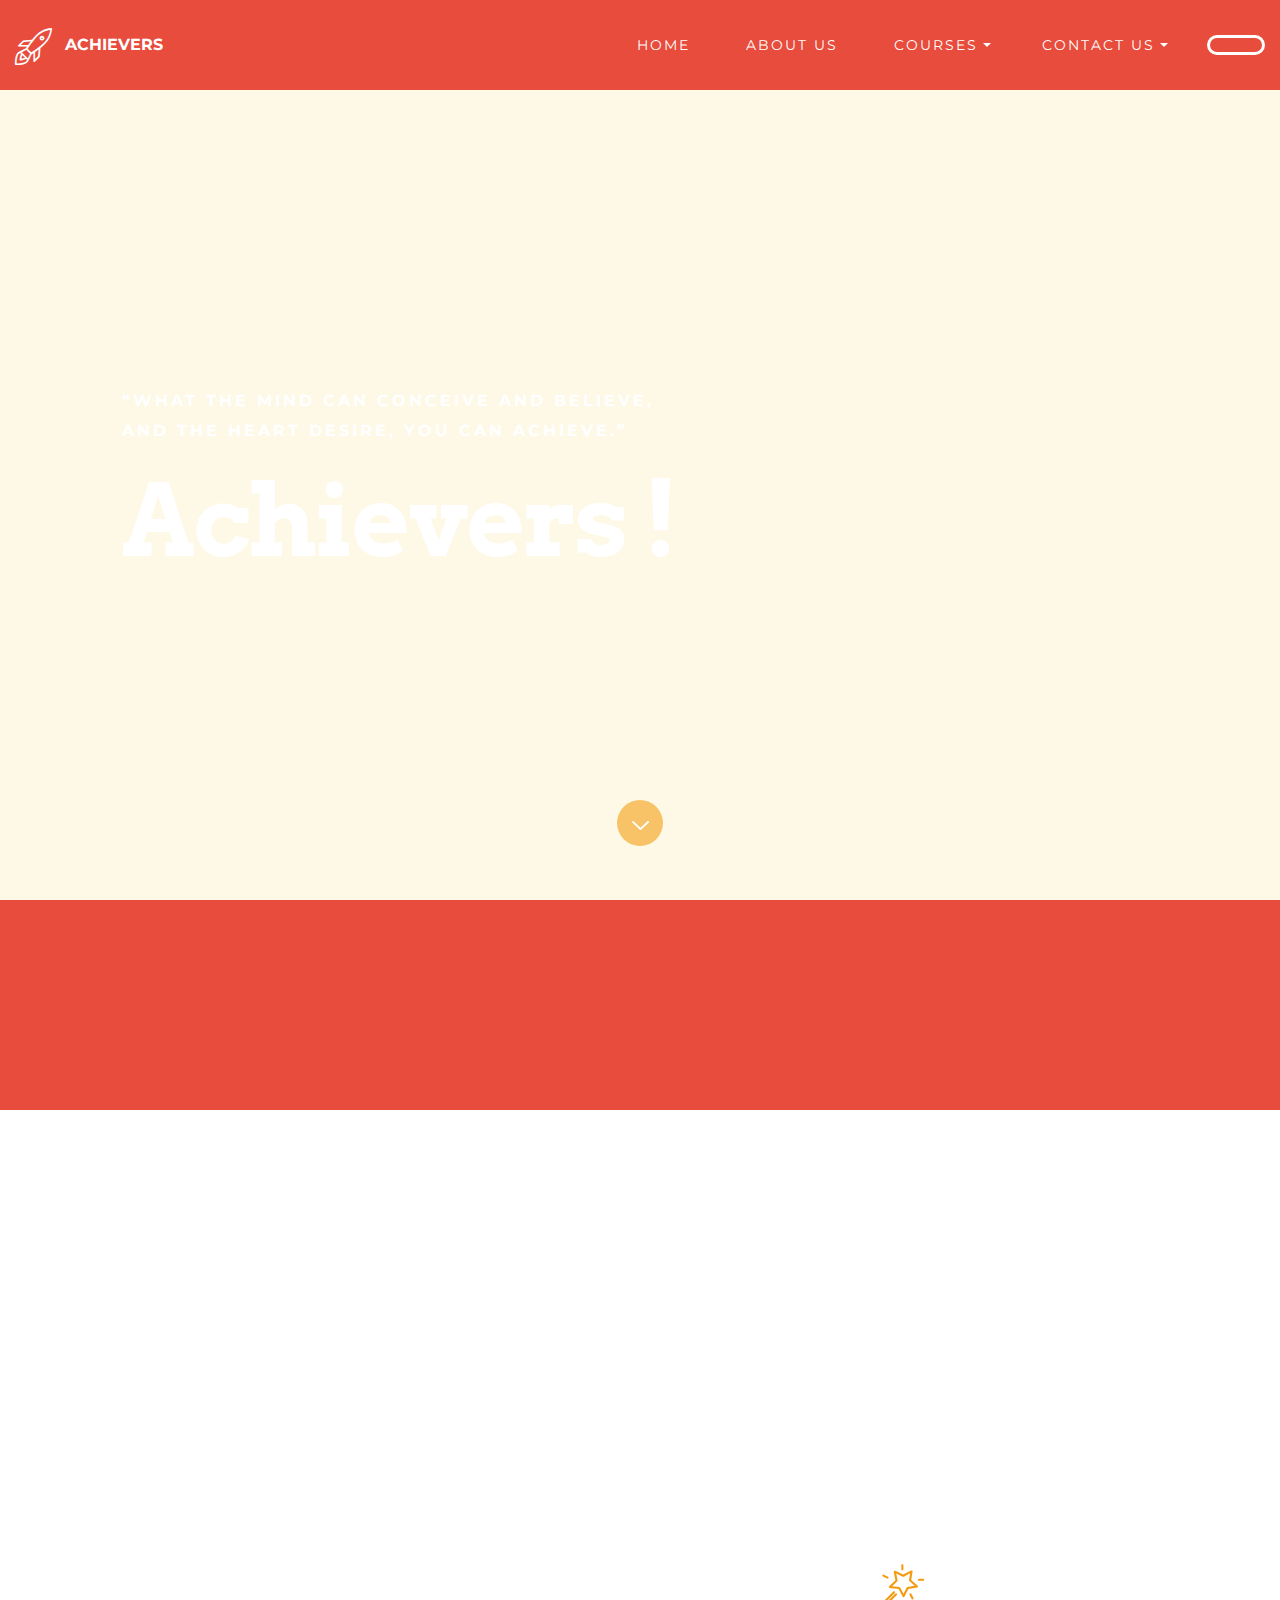
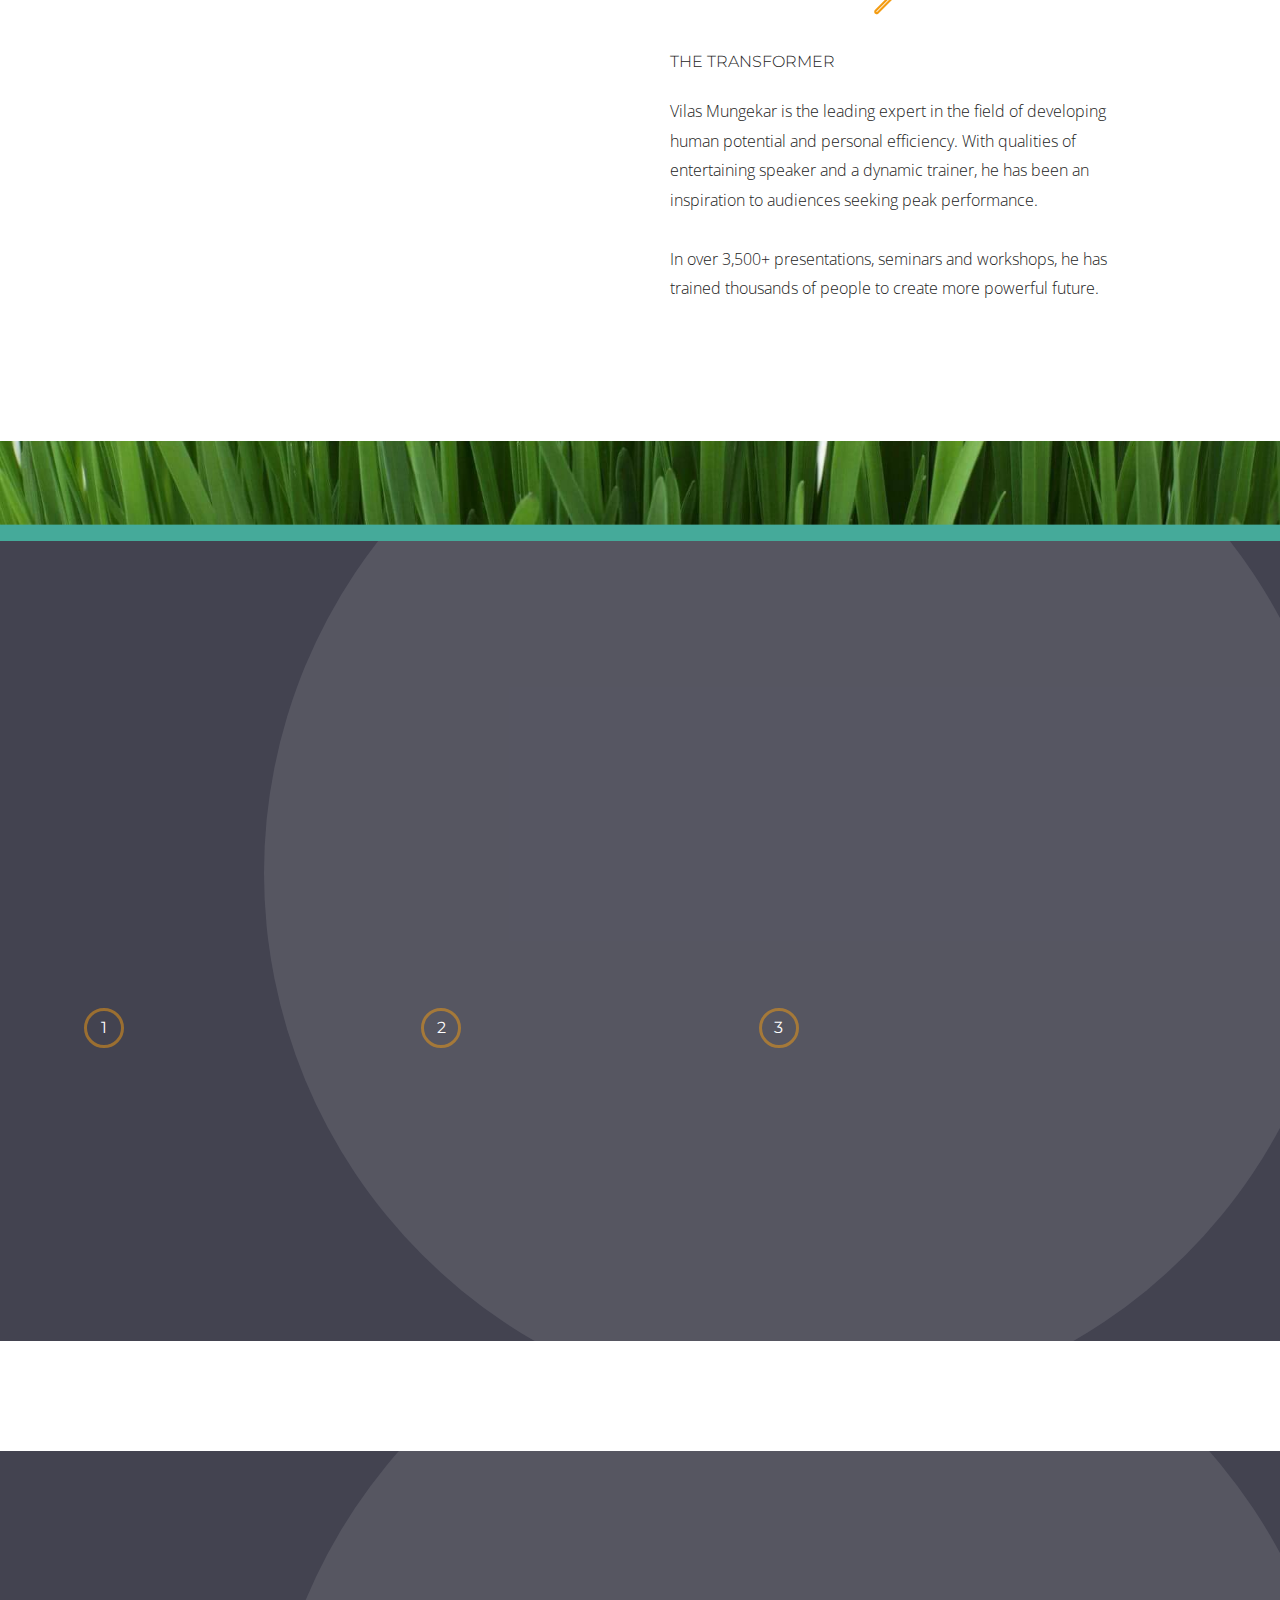
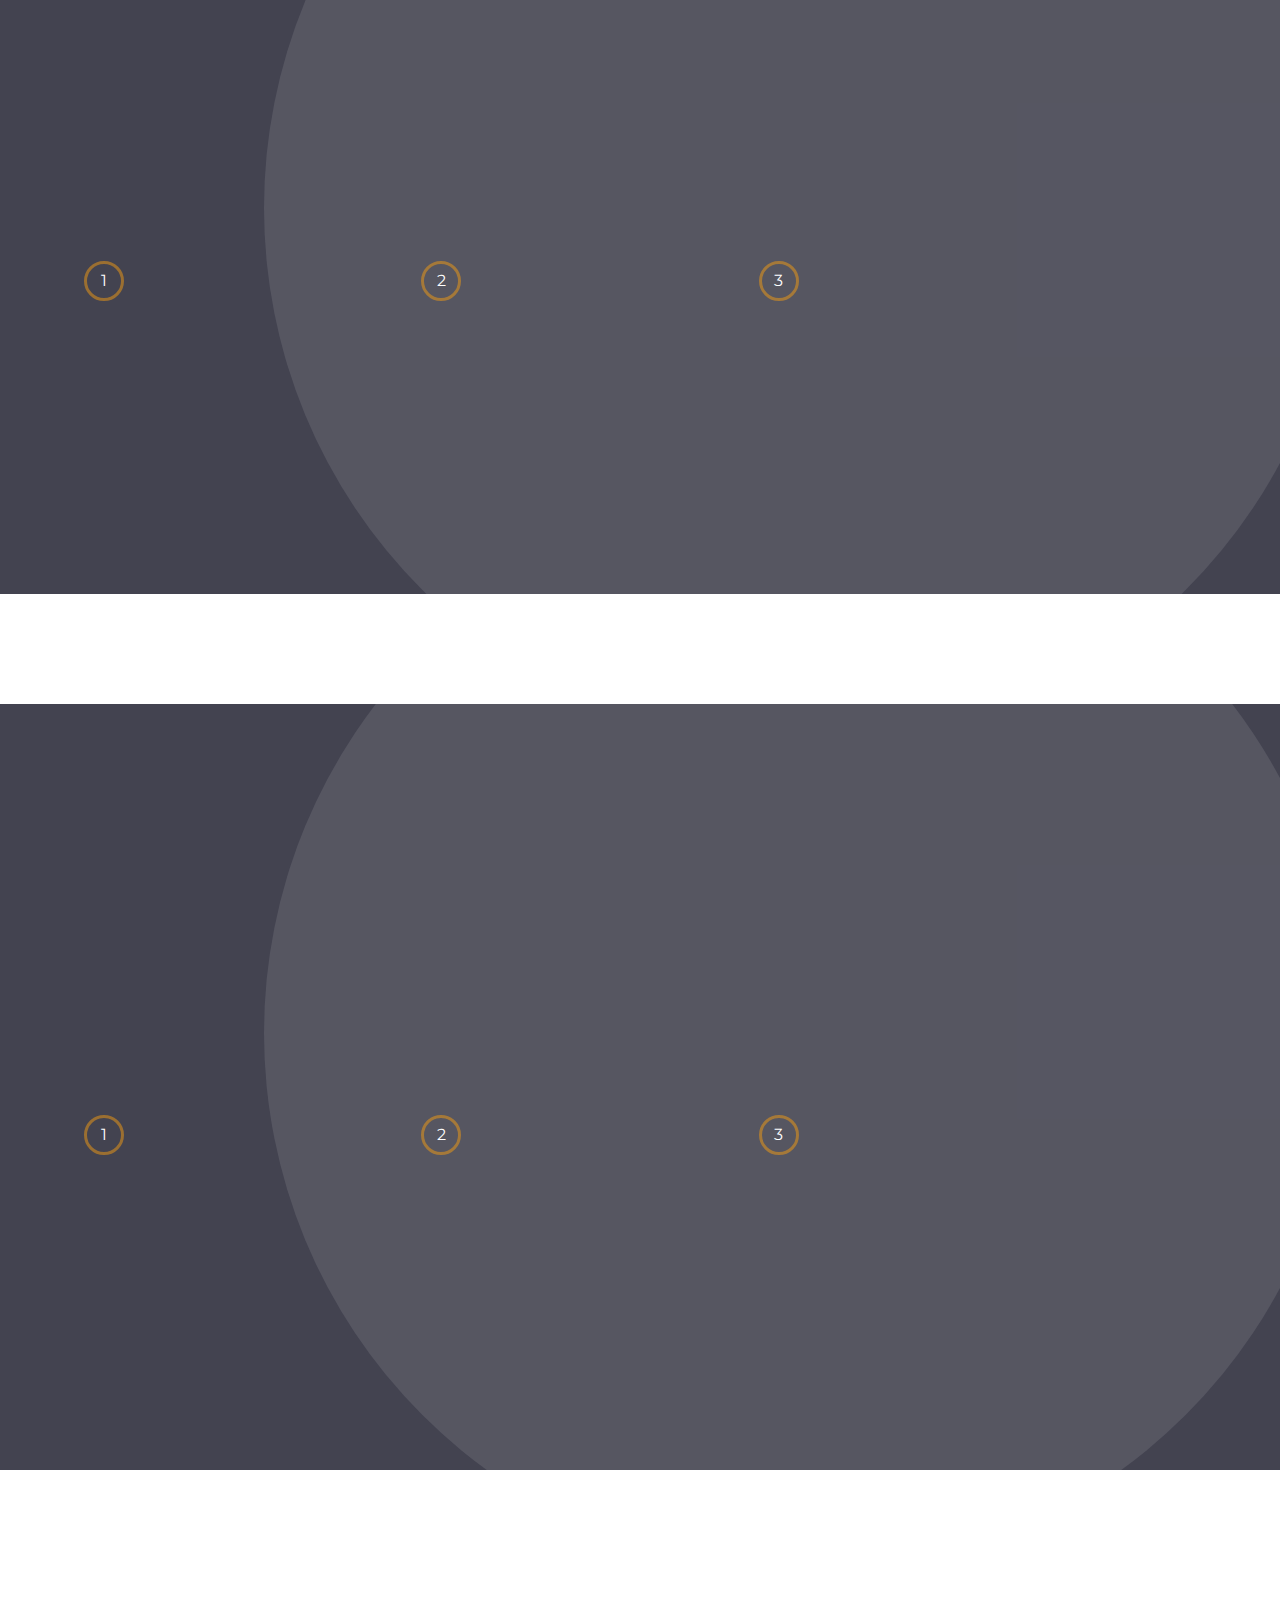
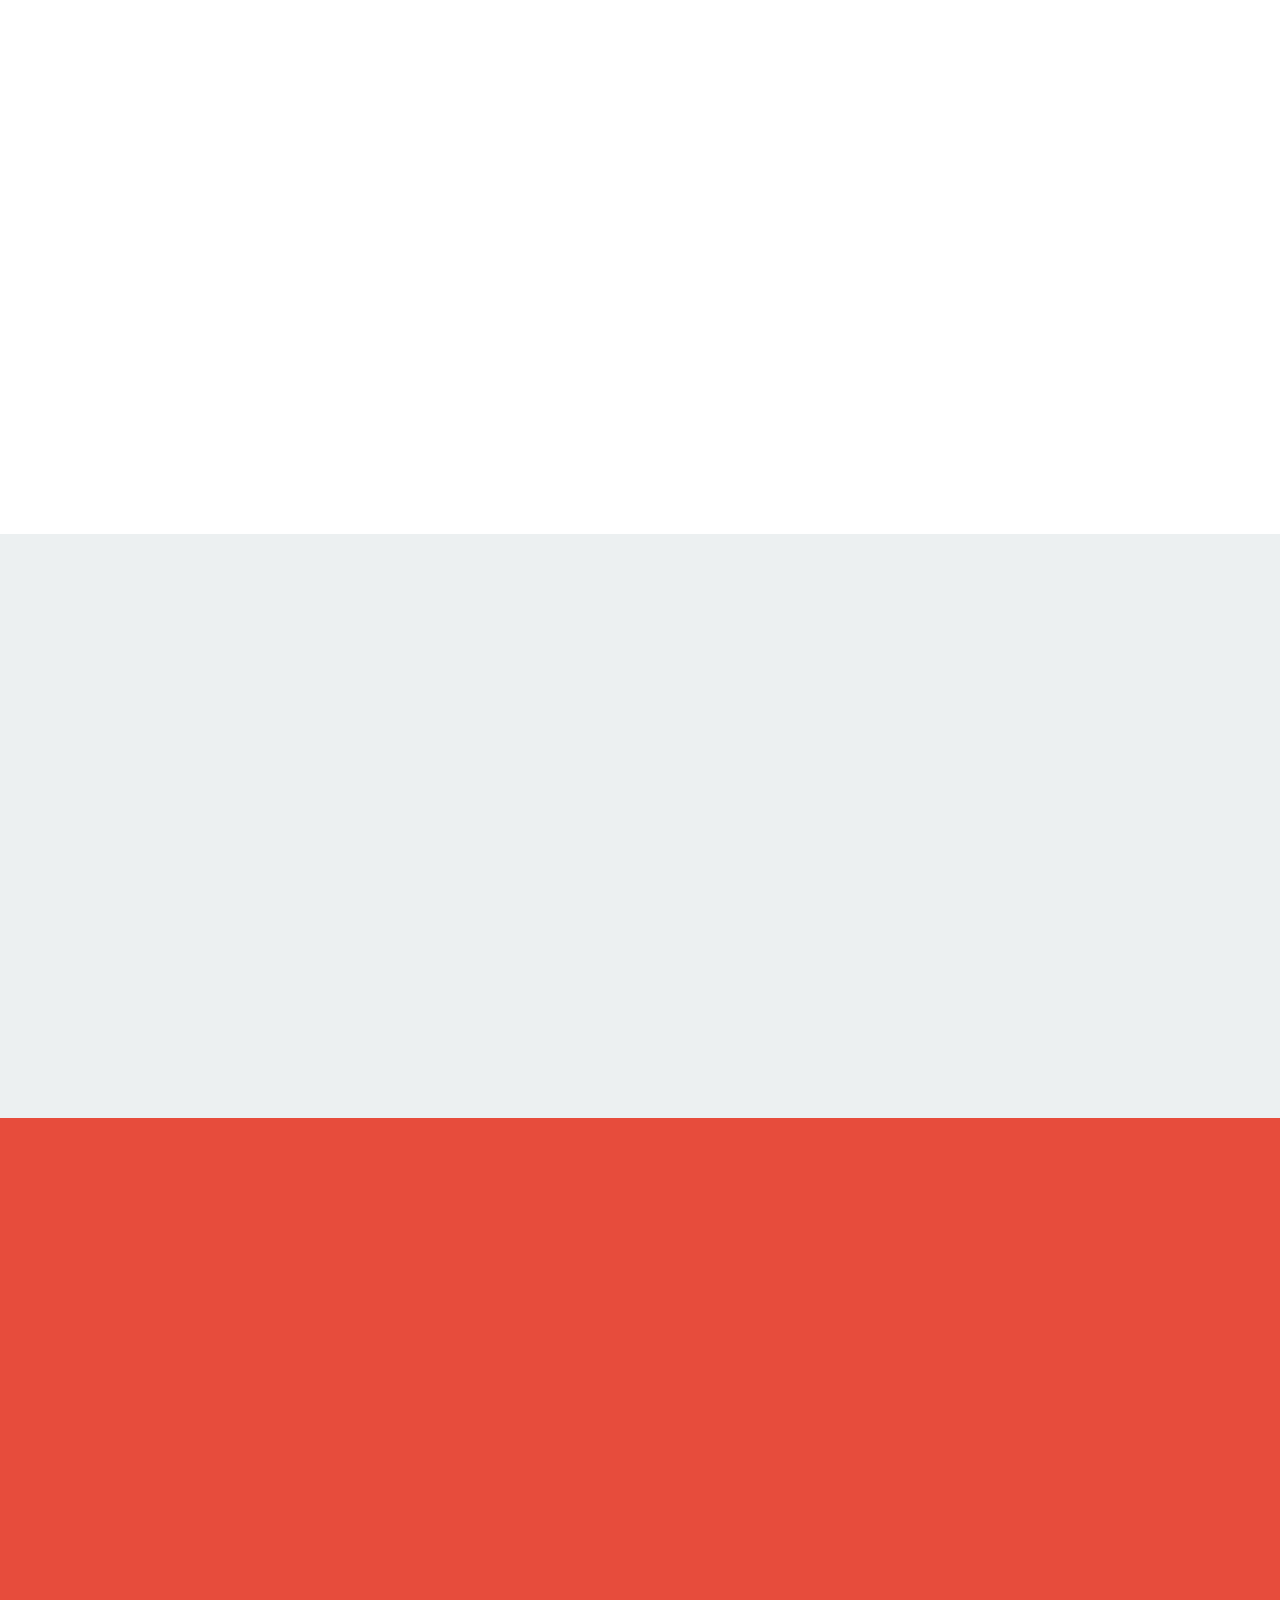
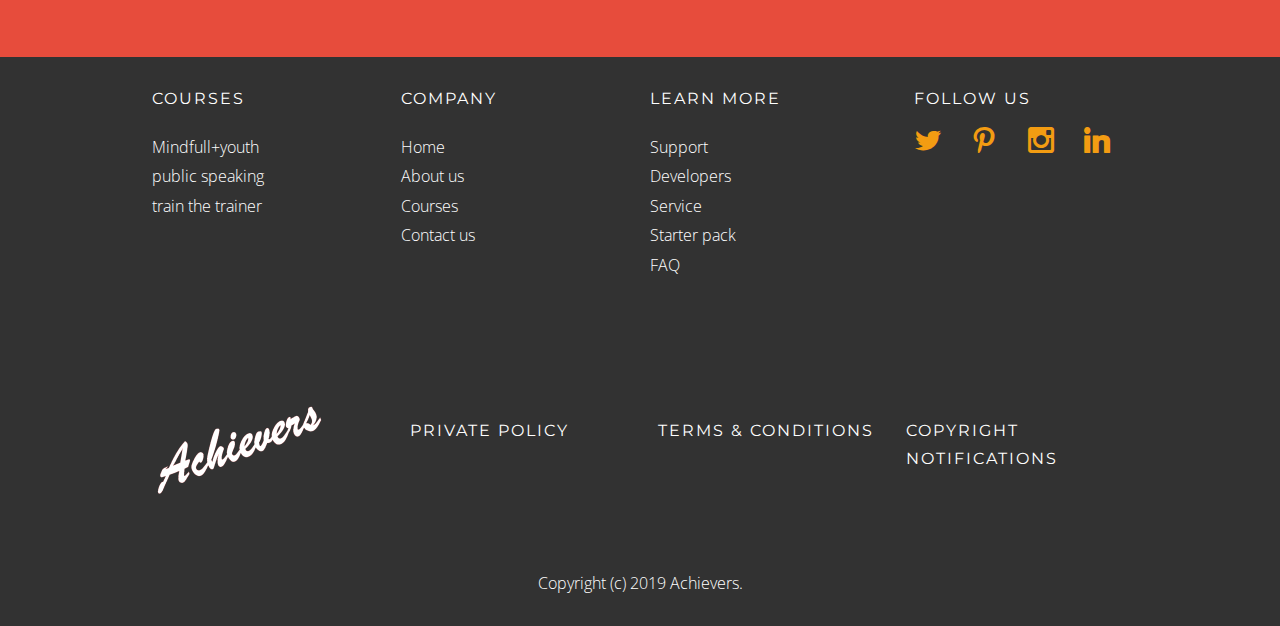
==== commit efb4390b: "create github pages" ====
--- a/index.html
+++ b/index.html
@@ -39,8 +39,8 @@
                 <div class="mbr-table-cell">
 
                     <div class="navbar-brand">
-                        <a href="https://mobirise.com" class="icon54-v3-flying-rocket mbr-iconfont mbr-iconfont-menu navbar-logo"></a>
-                        <a class="navbar-caption" href="https://mobirise.com">ACHIEVERS</a>
+                        <a href="index.html#header3-m" class="icon54-v3-flying-rocket mbr-iconfont mbr-iconfont-menu navbar-logo"></a>
+                        <a class="navbar-caption" href="index.html#header3-m">ACHIEVERS</a>
                     </div>
 
                 </div>
@@ -85,20 +85,18 @@
     </div>
 
     <div class="mbr-arrow mbr-arrow-floating" aria-hidden="true">
-        <a href="#content3-11">
+        <a href="#content3-2b">
             <img alt="" src="assets/images/arrowdown.png">
         </a>
     </div>
 
 </section>
 
-<section class="mbr-section content3 mbr-section__container" id="content3-11" data-rv-view="5" style="background-color: rgb(231, 76, 60); padding-top: 60px; padding-bottom: 20px;">
+<section class="mbr-section content3 mbr-section__container" id="content3-2b" data-rv-view="275" style="background-color: rgb(231, 76, 60); padding-top: 40px; padding-bottom: 20px;">
     <div class="container">
         <div class="row">
             <div class="col-xs-12">
-                <h3 class="mbr-section-title display-4"><strong>"Why do we
- Try to fit in&nbsp;</strong><div><strong>When we are
-&nbsp;<span style="color: inherit; font-size: 3.25rem;">Born to Stand Out !"</span></strong></div></h3>
+                <h3 class="mbr-section-title display-4">"Why do we Try to fit in when we are <br>Born to Stand Out !"</h3>
                 
             </div>
         </div>
@@ -559,7 +557,7 @@
                 </div>
 
                 <div class="col-xs-12 col-md-6 padding-left-0 padding-right-0">
-                    <div class="mbr-map"><iframe frameborder="0" style="border:0" src="https://www.google.com/maps/embed/v1/place?key=AIzaSyAEIpgj38KyLFELm2bK9Y7krBkz1K-cMq8&amp;q=place_id:ChIJDSuo8iG55zsR7C38ck4rhTs" allowfullscreen=""></iframe></div>
+                    <div class="mbr-map"><iframe frameborder="0" style="border:0" src="https://www.google.com/maps/embed/v1/place?key=AIzaSyCy9r70T3NYf3PhvVflTo0_zdif2_IoIYs&amp;q=place_id:ChIJiVLL6iG55zsRHWvViR4bSwg" allowfullscreen=""></iframe></div>
                 </div>
             </div>
         </div>
@@ -589,7 +587,7 @@
 
                     <form action="https://mobirise.com/" method="post" data-form-title="CONTACT FORM">
 
-                        <input type="hidden" value="bQIv5Nx8QvR5Cc0cN2us3L3Wr9/W3xWRIy3VdkpIqTx4BV7EqHR2p84XfV5mNjJMFZgtTSSG0YoOXMEiG3817wa1SraWaiouQ8up7vYsdX6AmEoQ4XwEnhnLcwJxg+G5" data-form-email="true">
+                        <input type="hidden" value="jQNVfpajh6nY0TPBWJYQKMQniDyjJtWiPtlb3C1BEnxM4p/urGo6daq9pGZ9aA0If7MdQB/PqTsGabFaJkJ9Kabju0xrAyd+cx/IGenr1p7Olcs8W/jGcUF2f4X2WEnk" data-form-email="true">
 
                         <div class="row row-sm-offset">
 
@@ -675,7 +673,7 @@
         <div class="row second-line">
         <div class="col-xs-12 col-lg-10 col-lg-offset-1">
             <div class="col-xs-12 col-lg-3 text-xs-center text-lg-left table-cell-lg table-cell-middle">
-                <div class="logo"><a href="https://mobirise.com"><img src="assets/images/achievers-logo-trans1-228x128.png" alt="Mobirise"></a></div>
+                <div class="logo"><a href="index.html#header3-m"><img src="assets/images/achievers-logo-trans1-228x128.png" alt="Mobirise"></a></div>
             </div>
             <div class="col-xs-12 col-lg-9 footer-list-2 table-cell-lg table-cell-middle">
                 <div class="col-xs-12 col-md-4 text-xs-center text-md-left">
--- a/assets/mobirise/css/mbr-additional.css
+++ b/assets/mobirise/css/mbr-additional.css
@@ -1,8 +1,6 @@
 @import url(https://fonts.googleapis.com/css?family=Arvo:400,400i,700,700i);
-@import url(https://fonts.googleapis.com/css?family=Roboto:400,300,700);
 @import url(https://fonts.googleapis.com/css?family=Montserrat:400,700);
 @import url(https://fonts.googleapis.com/css?family=Open+Sans:400,300,700);
-
 
 
 
@@ -799,14 +797,11 @@
 #header3-m .mbr-section-title {
   font-family: 'Arvo', serif;
 }
-#content3-11 .mbr-section-title,
-#content3-11 .mbr-section-subtitle {
+#content3-2b .mbr-section-title,
+#content3-2b .mbr-section-subtitle {
   text-align: center;
 }
-#content3-11 H3 {
-  font-family: 'Roboto', sans-serif;
-}
-#content3-11 DIV {
+#content3-2b H3 {
   color: #ffffff;
 }
 #tabs2-29 P {
@@ -880,6 +875,243 @@
 #footer3-7 .mbr-section-subtitle {
   margin-bottom: 20px;
   margin-top: 0;
+}
+#menu-1p .hide-buttons .nav-btn {
+  display: none !important;
+}
+#menu-1p .navbar-caption {
+  color: #ffffff;
+}
+#menu-1p .navbar-toggler {
+  color: #ffffff;
+}
+#menu-1p .close-icon::before,
+#menu-1p .close-icon::after {
+  background-color: #ffffff;
+}
+#menu-1p .link,
+#menu-1p .dropdown-item {
+  color: #ffffff;
+}
+#menu-1p .link {
+  font-size: 0.875rem;
+}
+#menu-1p .dropdown-item,
+#menu-1p .nav-dropdown-sm .link {
+  font-size: 0.948rem;
+}
+#menu-1p .link:hover,
+#menu-1p .link:focus {
+  color: #f39c12;
+}
+#menu-1p .dropdown-item:hover::before,
+#menu-1p .dropdown-item:focus::before {
+  background: #f39c12;
+}
+#menu-1p .dropdown-item:hover,
+#menu-1p .dropdown-item:focus {
+  color: #ffffff;
+}
+#menu-1p .link[aria-expanded="true"],
+#menu-1p .dropdown-menu {
+  background: #d62c1a;
+}
+#menu-1p .nav-dropdown-sm .link:focus,
+#menu-1p .nav-dropdown-sm .link:hover,
+#menu-1p .nav-dropdown-sm .dropdown-item:focus,
+#menu-1p .nav-dropdown-sm .dropdown-item:hover {
+  background: #e53f2e!important;
+}
+#menu-1p .navbar,
+#menu-1p .nav-dropdown-sm,
+#menu-1p .nav-dropdown-sm .link[aria-expanded="true"],
+#menu-1p .nav-dropdown-sm .dropdown-menu {
+  background: #e74c3c;
+}
+#menu-1p .bg-color.transparent .link {
+  color: #ffffff;
+  transition: none;
+}
+#menu-1p .bg-color.transparent.opened .link {
+  transition: color 0.2s ease-in-out;
+}
+#menu-1p .bg-color.transparent.opened .link:hover,
+#menu-1p .bg-color.transparent.opened .link:focus {
+  color: #f39c12;
+}
+#menu-1p .link[aria-expanded="true"],
+#menu-1p .dropdown-item[aria-expanded="true"] {
+  color: #f39c12!important;
+}
+#header7-1r .mbr-section-subtitle {
+  text-transform: uppercase;
+  color: #9fa3a7;
+}
+#header7-1r .mbr-section-text {
+  color: #000000;
+}
+#header7-1r .mbr-section-title {
+  color: #242424;
+  font-weight: bold;
+  font-size: 48px;
+}
+#features15-1u .mbr-section-title {
+  font-weight: 700;
+}
+#features15-1u .display-6 {
+  text-transform: none;
+  letter-spacing: 0px;
+  font-weight: 400;
+  color: #fff;
+}
+#features15-1u .mbr-cards-row {
+  margin-top: 40px;
+}
+#features8-1s .lead {
+  color: #9fa3a7;
+}
+#features8-1s .mbr-section-subtitle {
+  text-transform: uppercase;
+}
+#features8-1s .mbr-section-text {
+  color: #ecf0f1;
+}
+#features8-1s .mbr-section-title {
+  color: #ecf0f1;
+}
+#features16-1t .mbr-section-title {
+  font-weight: 700;
+  letter-spacing: .5vw;
+  text-transform: uppercase;
+  font-size: 60px;
+  color: #000000;
+}
+#features16-1t .mbr-section-subtitle {
+  text-transform: uppercase;
+  letter-spacing: 2px;
+  color: #000000;
+}
+#footer3-1q .mbr-section-subtitle,
+#footer3-1q .mbr-section-text {
+  color: #fff;
+}
+#footer3-1q .mbr-section-subtitle {
+  margin-bottom: 20px;
+  margin-top: 0;
+}
+#menu-1x .hide-buttons .nav-btn {
+  display: none !important;
+}
+#menu-1x .navbar-caption {
+  color: #ffffff;
+}
+#menu-1x .navbar-toggler {
+  color: #ffffff;
+}
+#menu-1x .close-icon::before,
+#menu-1x .close-icon::after {
+  background-color: #ffffff;
+}
+#menu-1x .link,
+#menu-1x .dropdown-item {
+  color: #ffffff;
+}
+#menu-1x .link {
+  font-size: 0.875rem;
+}
+#menu-1x .dropdown-item,
+#menu-1x .nav-dropdown-sm .link {
+  font-size: 0.948rem;
+}
+#menu-1x .link:hover,
+#menu-1x .link:focus {
+  color: #f39c12;
+}
+#menu-1x .dropdown-item:hover::before,
+#menu-1x .dropdown-item:focus::before {
+  background: #f39c12;
+}
+#menu-1x .dropdown-item:hover,
+#menu-1x .dropdown-item:focus {
+  color: #ffffff;
+}
+#menu-1x .link[aria-expanded="true"],
+#menu-1x .dropdown-menu {
+  background: #d62c1a;
+}
+#menu-1x .nav-dropdown-sm .link:focus,
+#menu-1x .nav-dropdown-sm .link:hover,
+#menu-1x .nav-dropdown-sm .dropdown-item:focus,
+#menu-1x .nav-dropdown-sm .dropdown-item:hover {
+  background: #e53f2e!important;
+}
+#menu-1x .navbar,
+#menu-1x .nav-dropdown-sm,
+#menu-1x .nav-dropdown-sm .link[aria-expanded="true"],
+#menu-1x .nav-dropdown-sm .dropdown-menu {
+  background: #e74c3c;
+}
+#menu-1x .bg-color.transparent .link {
+  color: #ffffff;
+  transition: none;
+}
+#menu-1x .bg-color.transparent.opened .link {
+  transition: color 0.2s ease-in-out;
+}
+#menu-1x .bg-color.transparent.opened .link:hover,
+#menu-1x .bg-color.transparent.opened .link:focus {
+  color: #f39c12;
+}
+#menu-1x .link[aria-expanded="true"],
+#menu-1x .dropdown-item[aria-expanded="true"] {
+  color: #f39c12!important;
+}
+#footer3-1y .mbr-section-subtitle,
+#footer3-1y .mbr-section-text {
+  color: #fff;
+}
+#footer3-1y .mbr-section-subtitle {
+  margin-bottom: 20px;
+  margin-top: 0;
+}
+#header7-1z .mbr-section-subtitle {
+  text-transform: uppercase;
+  color: #9fa3a7;
+}
+#header7-1z .mbr-section-text {
+  color: #000000;
+}
+#header7-1z .mbr-section-title {
+  color: #242424;
+  font-weight: bold;
+  font-size: 48px;
+}
+#features15-20 .mbr-section-title {
+  font-weight: 700;
+}
+#features15-20 .display-6 {
+  text-transform: none;
+  letter-spacing: 0px;
+  font-weight: 400;
+  color: #fff;
+}
+#features15-20 .mbr-cards-row {
+  margin-top: 40px;
+}
+#tabs1-25 P {
+  text-align: left;
+  color: #000000;
+}
+#features16-23 .mbr-section-title {
+  font-weight: 700;
+  letter-spacing: .5vw;
+  text-transform: uppercase;
+  font-size: 36px;
+}
+#features16-23 .mbr-section-subtitle {
+  text-transform: uppercase;
+  letter-spacing: 2px;
+  color: #fff;
 }
 #menu-1d .hide-buttons .nav-btn {
   display: none !important;
@@ -985,7 +1217,7 @@
 }
 #features8-1h .mbr-section-subtitle {
   text-transform: uppercase;
-  color: #000000;
+  color: #ffffff;
 }
 #features8-1h .mbr-section-text {
   color: #ffffff;
@@ -1001,7 +1233,7 @@
 }
 #features8-1j .mbr-section-subtitle {
   text-transform: uppercase;
-  color: #000000;
+  color: #ffffff;
 }
 #features8-1j .mbr-section-text {
   color: #ecf0f1;
@@ -1017,7 +1249,7 @@
 }
 #features8-1l .mbr-section-subtitle {
   text-transform: uppercase;
-  color: #000000;
+  color: #ffffff;
 }
 #features8-1l .mbr-section-text {
   color: #ecf0f1;
@@ -1028,240 +1260,3 @@
 #content6-1m P {
   color: #333333;
 }
-#menu-1p .hide-buttons .nav-btn {
-  display: none !important;
-}
-#menu-1p .navbar-caption {
-  color: #ffffff;
-}
-#menu-1p .navbar-toggler {
-  color: #ffffff;
-}
-#menu-1p .close-icon::before,
-#menu-1p .close-icon::after {
-  background-color: #ffffff;
-}
-#menu-1p .link,
-#menu-1p .dropdown-item {
-  color: #ffffff;
-}
-#menu-1p .link {
-  font-size: 0.875rem;
-}
-#menu-1p .dropdown-item,
-#menu-1p .nav-dropdown-sm .link {
-  font-size: 0.948rem;
-}
-#menu-1p .link:hover,
-#menu-1p .link:focus {
-  color: #f39c12;
-}
-#menu-1p .dropdown-item:hover::before,
-#menu-1p .dropdown-item:focus::before {
-  background: #f39c12;
-}
-#menu-1p .dropdown-item:hover,
-#menu-1p .dropdown-item:focus {
-  color: #ffffff;
-}
-#menu-1p .link[aria-expanded="true"],
-#menu-1p .dropdown-menu {
-  background: #d62c1a;
-}
-#menu-1p .nav-dropdown-sm .link:focus,
-#menu-1p .nav-dropdown-sm .link:hover,
-#menu-1p .nav-dropdown-sm .dropdown-item:focus,
-#menu-1p .nav-dropdown-sm .dropdown-item:hover {
-  background: #e53f2e!important;
-}
-#menu-1p .navbar,
-#menu-1p .nav-dropdown-sm,
-#menu-1p .nav-dropdown-sm .link[aria-expanded="true"],
-#menu-1p .nav-dropdown-sm .dropdown-menu {
-  background: #e74c3c;
-}
-#menu-1p .bg-color.transparent .link {
-  color: #ffffff;
-  transition: none;
-}
-#menu-1p .bg-color.transparent.opened .link {
-  transition: color 0.2s ease-in-out;
-}
-#menu-1p .bg-color.transparent.opened .link:hover,
-#menu-1p .bg-color.transparent.opened .link:focus {
-  color: #f39c12;
-}
-#menu-1p .link[aria-expanded="true"],
-#menu-1p .dropdown-item[aria-expanded="true"] {
-  color: #f39c12!important;
-}
-#header7-1r .mbr-section-subtitle {
-  text-transform: uppercase;
-  color: #9fa3a7;
-}
-#header7-1r .mbr-section-text {
-  color: #000000;
-}
-#header7-1r .mbr-section-title {
-  color: #242424;
-  font-weight: bold;
-  font-size: 48px;
-}
-#features15-1u .mbr-section-title {
-  font-weight: 700;
-}
-#features15-1u .display-6 {
-  text-transform: none;
-  letter-spacing: 0px;
-  font-weight: 400;
-  color: #fff;
-}
-#features15-1u .mbr-cards-row {
-  margin-top: 40px;
-}
-#features8-1s .lead {
-  color: #9fa3a7;
-}
-#features8-1s .mbr-section-subtitle {
-  text-transform: uppercase;
-}
-#features8-1s .mbr-section-text {
-  color: #ecf0f1;
-}
-#features8-1s .mbr-section-title {
-  color: #ecf0f1;
-}
-#features16-1t .mbr-section-title {
-  font-weight: 700;
-  letter-spacing: .5vw;
-  text-transform: uppercase;
-  font-size: 60px;
-  color: #000000;
-}
-#features16-1t .mbr-section-subtitle {
-  text-transform: uppercase;
-  letter-spacing: 2px;
-  color: #000000;
-}
-#footer3-1q .mbr-section-subtitle,
-#footer3-1q .mbr-section-text {
-  color: #fff;
-}
-#footer3-1q .mbr-section-subtitle {
-  margin-bottom: 20px;
-  margin-top: 0;
-}
-#menu-1x .hide-buttons .nav-btn {
-  display: none !important;
-}
-#menu-1x .navbar-caption {
-  color: #ffffff;
-}
-#menu-1x .navbar-toggler {
-  color: #ffffff;
-}
-#menu-1x .close-icon::before,
-#menu-1x .close-icon::after {
-  background-color: #ffffff;
-}
-#menu-1x .link,
-#menu-1x .dropdown-item {
-  color: #ffffff;
-}
-#menu-1x .link {
-  font-size: 0.875rem;
-}
-#menu-1x .dropdown-item,
-#menu-1x .nav-dropdown-sm .link {
-  font-size: 0.948rem;
-}
-#menu-1x .link:hover,
-#menu-1x .link:focus {
-  color: #f39c12;
-}
-#menu-1x .dropdown-item:hover::before,
-#menu-1x .dropdown-item:focus::before {
-  background: #f39c12;
-}
-#menu-1x .dropdown-item:hover,
-#menu-1x .dropdown-item:focus {
-  color: #ffffff;
-}
-#menu-1x .link[aria-expanded="true"],
-#menu-1x .dropdown-menu {
-  background: #d62c1a;
-}
-#menu-1x .nav-dropdown-sm .link:focus,
-#menu-1x .nav-dropdown-sm .link:hover,
-#menu-1x .nav-dropdown-sm .dropdown-item:focus,
-#menu-1x .nav-dropdown-sm .dropdown-item:hover {
-  background: #e53f2e!important;
-}
-#menu-1x .navbar,
-#menu-1x .nav-dropdown-sm,
-#menu-1x .nav-dropdown-sm .link[aria-expanded="true"],
-#menu-1x .nav-dropdown-sm .dropdown-menu {
-  background: #e74c3c;
-}
-#menu-1x .bg-color.transparent .link {
-  color: #ffffff;
-  transition: none;
-}
-#menu-1x .bg-color.transparent.opened .link {
-  transition: color 0.2s ease-in-out;
-}
-#menu-1x .bg-color.transparent.opened .link:hover,
-#menu-1x .bg-color.transparent.opened .link:focus {
-  color: #f39c12;
-}
-#menu-1x .link[aria-expanded="true"],
-#menu-1x .dropdown-item[aria-expanded="true"] {
-  color: #f39c12!important;
-}
-#footer3-1y .mbr-section-subtitle,
-#footer3-1y .mbr-section-text {
-  color: #fff;
-}
-#footer3-1y .mbr-section-subtitle {
-  margin-bottom: 20px;
-  margin-top: 0;
-}
-#header7-1z .mbr-section-subtitle {
-  text-transform: uppercase;
-  color: #9fa3a7;
-}
-#header7-1z .mbr-section-text {
-  color: #000000;
-}
-#header7-1z .mbr-section-title {
-  color: #242424;
-  font-weight: bold;
-  font-size: 48px;
-}
-#features15-20 .mbr-section-title {
-  font-weight: 700;
-}
-#features15-20 .display-6 {
-  text-transform: none;
-  letter-spacing: 0px;
-  font-weight: 400;
-  color: #fff;
-}
-#features15-20 .mbr-cards-row {
-  margin-top: 40px;
-}
-#tabs1-25 P {
-  text-align: left;
-  color: #000000;
-}
-#features16-23 .mbr-section-title {
-  font-weight: 700;
-  letter-spacing: .5vw;
-  text-transform: uppercase;
-  font-size: 36px;
-}
-#features16-23 .mbr-section-subtitle {
-  text-transform: uppercase;
-  letter-spacing: 2px;
-  color: #fff;
-}
